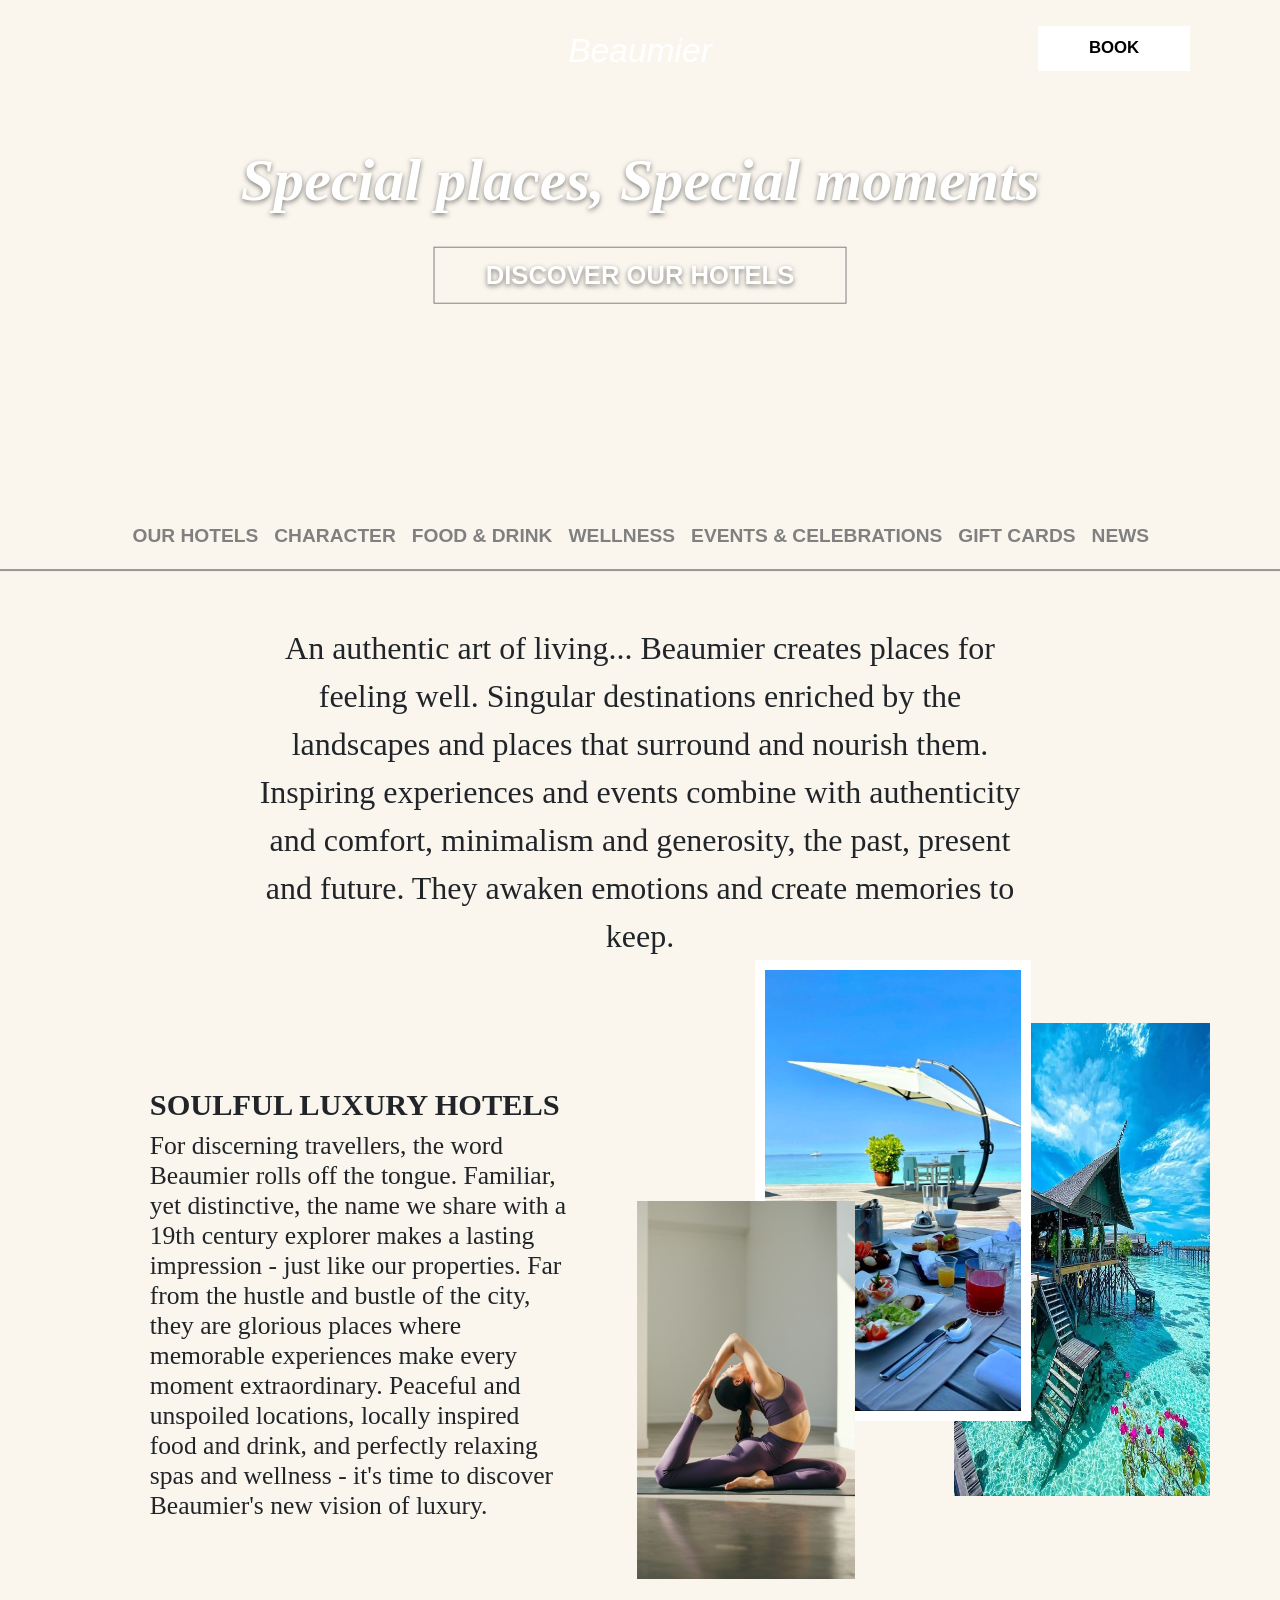
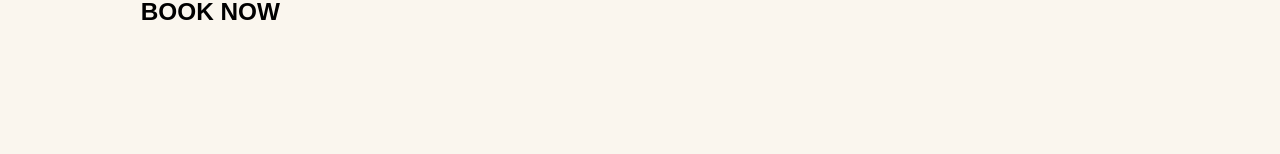
==== index.html @ fbc52207 "Made the side nav to be able to scroll when rotated to landscape mode" ====
<!DOCTYPE html>
<html lang="en">

<head>
    <meta name="viewport" content="width=device-width, initial-scale=1.0">
    <meta charset="utf-8">
    <title>Beaumier UI Clone</title>
    <link rel="stylesheet" href="index.css">
    <link rel="stylesheet" href="sidenav.css">
    <link rel="stylesheet" href="all.min.css">
</head>

<body>
    <header class="gen-header">
        <div class="topnav">
            <a href="index.html" id="sideBar">
                <i class="fa fa-bars menu-icon"></i>
                <div id="closeBtn" class="menu-icon">X</div>
            </a>
            <div id="smallContainer">
                <div id="myLinks">
                    <p class="discover">
                        <a href="index.html">DISCOVER BEAUMIER</a>
                    </p>
                    <a href="javascript:void(0);" class="my-links-class" onclick="destLinks()">
                        <span class="destinations">DESTINATIONS
                            <span class="extra-link"><i class="fas fa-angle-right"></i>
                            </span>
                        </span>
                    </a>
                    <a href="javascript:void(0);" class="for-landscape" onclick="foodLinks()">
                        FOOD & DRINK
                        <span class="extra-link"><i class="fas fa-angle-right"></i>
                        </span>
                    </a>
                    <a href="javascript:void(0);" class="for-landscape" onclick="wellLinks()">
                        WELLLNESS
                        <span class="extra-link"><i class="fas fa-angle-right"></i>
                        </span>
                    </a>
                    <a href="javascript:void(0);" class="for-landscape" onclick="galLinks()">
                        GALLERY
                        <span class="extra-link"><i class="fas fa-angle-right"></i>
                        </span>
                    </a>
                    <a href="news.html" class="for-landscape">NEWSLETTER</a>

                    <div class="legals">
                        <a href="####">CONTACT</a>
                        <a href="####">LEGAL NOTICE</a>
                    </div>

                    <div class="languages">
                        <span class="english">EN</span>&nbsp; &nbsp;FR&nbsp; &nbsp;DE&nbsp; &nbsp;ES
                    </div>

                    <div class="socials">
                        <i class="fab fa-linkedin-in linkedin"></i>&nbsp; <i
                            class="fab fa-instagram instagram"></i>&nbsp;
                        <i class="fab fa-facebook facebook"></i>&nbsp; <i class="fab fa-tiktok tiktok"></i>&nbsp; <i
                            class="fab fa-spotify spotify"></i>
                    </div>
                </div>
                <div id="extraContainer">
                    <div id="exitBtn" onclick="goBack()">
                        <a href="javascript:void(0);"><i class="fas fa-angle-left"></i>&nbsp;&nbsp;BACK</a>
                    </div>

                    <div id="destLink" class="commonLink">
                        <a href="####">
                            <div class="sub">SWITZERLAND - WENGEN</div>
                            <div>GRAND HOTEL</div>
                            <div>BELVEDERE</div>
                        </a>
                        <a href="####">
                            <div class="sub">FRANCE - SAINT-RAPHAEL</div>
                            <div>LES ROCHES ROUGES</div>
                        </a>
                        <a href="####">
                            <div class="sub">SPAIN - IBIZA</div>
                            <div>PETUNIA</div>
                        </a>
                        <a href="####">
                            <div class="sub">FRANCE - BONNIEUX</div>
                            <div>CAPELONGUE</div>
                        </a>
                        <a href="####">
                            <div class="sub">FRANCE - LOURMARIN</div>
                            <div>LE MOULIN</div>
                        </a>
                        <a href="####">
                            <div class="sub">FRANCE - LOURMARIN</div>
                            <div>LE GALINIER</div>
                        </a>
                        <a href="####">
                            <div class="sub">FRANCE - MEGEVE</div>
                            <div>L'ALPAGA</div>
                        </a>
                        <a href="####">
                            <div class="sub">FRANCE - VAL THORENS</div>
                            <div>LE VAL THORENS</div>
                        </a>
                        <a href="####">
                            <div class="sub">FRANCE - VAL THORENS</div>
                            <div>LE FITZ ROY</div>
                        </a>
                        <a href="####">
                            <div class="sub">FRANCE - COURCHEVEL</div>
                            <div>LES 3 VALLEES</div>
                        </a>
                    </div>

                    <div id="foodLink" class="commonLink">
                        <a href="####">
                            <div class="sub">SWITZERLAND - SWISS ALPS</div>
                            <div>BRASSERIE BELVEDERE</div>
                        </a>
                        <a href="####">
                            <div class="sub">MEGEVE - ALPES FRANCAISES</div>
                            <div>LA <TABLE>DE L'ALPAGA</TABLE>
                            </div>
                        </a>
                        <a href="####">
                            <div class="sub">MEGEVE - ALPES FRANCAISES</div>
                            <div>LE BISTROT DE L'ALPAGA</div>
                        </a>
                        <a href="####">
                            <div class="sub">BONNIEUX - PROVENCE</div>
                            <div>LE BERGERIE</div>
                        </a>
                        <a href="####">
                            <div class="sub">FRANCE - PROVENCE</div>
                            <div>LE BASTIDE</div>
                        </a>
                        <a href="####">
                            <div class="sub">LOURMARIN - PROVENCE</div>
                            <div>BACHETO</div>
                        </a>
                        <a href="####">
                            <div class="sub">SAINT-RAPHAEL - FRENCH RIVIERA</div>
                            <div>LA CHICOULA</div>
                        </a>
                        <a href="####">
                            <div class="sub">SAINT-RAPHAEL - FRENCH RIVIERA</div>
                            <div>ESTELO</div>
                        </a>
                        <a href="####">
                            <div class="sub">SPAIN - IBIZA</div>
                            <div>LA MESA D ES VEDRA</div>
                        </a>
                        <a href="####">
                            <div class="sub">SPAIN - IBIZA</div>
                            <div>LOS OLIVOS</div>
                        </a>
                        <a href="####">
                            <div class="sub">SPAIN - IBIZA</div>
                            <div>LA MIRADA</div>
                        </a>
                        <a href="####">
                            <div class="sub">VAL THORENS - FRENCH ALPS</div>
                            <div>LA FONDUE</div>
                        </a>
                        <a href="####">
                            <div class="sub">VAL THORENS - FRENCH ALPS</div>
                            <div>LA BRASSERIE DU VAL</div>
                            <div>THORENS</div>
                        </a>
                        <a href="####">
                            <div class="sub">VAL THORENS - FRENCH ALPS</div>
                            <div>BECA</div>
                        </a>
                    </div>

                    <div id="wellLink" class="commonLink">
                        <a href="####">
                            <div class="sub">SWITZERLAND - WENGEN</div>
                            <div>GRAND HOTEL</div>
                            <div>BELVEDERE</div>
                        </a>
                        <a href="####">
                            <div class="sub">FRANCE - SAINT-RAPHAEL</div>
                            <div>LES ROCHES ROUGES</div>
                        </a>
                        <a href="####">
                            <div class="sub">SPAIN - IBIZA</div>
                            <div>PETUNIA</div>
                        </a>
                        <a href="####">
                            <div class="sub">FRANCE - BONNIEUX</div>
                            <div>CAPELONGUE</div>
                        </a>
                        <a href="####">
                            <div class="sub">FRANCE - LOURMARIN</div>
                            <div>LE MOULIN</div>
                        </a>
                        <a href="####">
                            <div class="sub">FRANCE - LOURMARIN</div>
                            <div>LE GALINIER</div>
                        </a>
                        <a href="####">
                            <div class="sub">FRANCE - MEGEVE</div>
                            <div>L'ALPAGA</div>
                        </a>
                        <a href="####">
                            <div class="sub">FRANCE - VAL THORENS</div>
                            <div>LE VAL THORENS</div>
                        </a>
                        <a href="####">
                            <div class="sub">FRANCE - VAL THORENS</div>
                            <div>LE FITZ ROY</div>
                        </a>
                        <a href="####">
                            <div class="sub">FRANCE - COURCHEVEL</div>
                            <div>LES 3 VALLEES</div>
                        </a>
                    </div>

                    <div id="galLink" class="commonLink">
                        <a href="####">
                            <div>GRAND HOTEL</div>
                            <div>BELVEDERE</div>
                        </a>
                        <a href="####">
                            <div>L'ALPAGA</div>
                        </a>
                        <a href="####">
                            <div>LE VAL THORENS</div>
                        </a>
                        <a href="####">
                            <div>LE FITZ ROY</div>
                        </a>
                        <a href="####">
                            <div>LES ROCHES ROUGES</div>
                        </a>
                        <a href="####">
                            <div>PETUNIA</div>
                        </a>
                        <a href="####">
                            <div>CAPELONGUE</div>
                        </a>
                        <a href="####">
                            <div>LE MOULIN</div>
                        </a>
                        <a href="####">
                            <div>LE GALINIER</div>
                        </a>
                    </div>
                </div>
            </div>

            <div id="wideContainer">
                <div id="mySecondLink">
                    <p class="discover-two">
                        <a href="index.html">DISCOVER BEAUMIER</a>
                    </p>
                    <a href="javascript:void(0);">
                        <span class="destinations">DESTINATIONS
                            <span class="extra-link-2nd"><i class="fas fa-angle-right"></i>
                            </span>
                        </span>
                    </a>
                    <a href="javascript:void(0);" data-img="foodPic" class="image-hover-link" id="foodId"
                        onmouseover="foodNavHoverOver()" onmouseleave="foodNavHoverLeave()">
                        FOOD & DRINK
                        <span class="extra-link-2nd"><i class="fas fa-angle-right"></i>
                        </span>
                    </a>
                    <a href="javascript:void(0);" data-img="wellPic" class="image-hover-link" id="wellId"
                        onmouseover="wellNavHoverOver()" onmouseleave="wellNavHoverLeave()">
                        WELLLNESS
                        <span class="extra-link-3rd"><i class="fas fa-angle-right"></i>
                        </span>
                    </a>
                    <a href="javascript:void(0);" data-img="galPic" class="image-hover-link" id="galId"
                        onmouseover="galNavHoverOver()" onmouseleave="galNavHoverLeave()">
                        GALLERY
                        <span class="extra-link-4th"><i class="fas fa-angle-right"></i>
                        </span>
                    </a>
                    <a href="news.html">NEWSLETTER</a>


                </div>

                <div id="extraContainer2nd">

                    <div id="destLink2nd" class="commonLink2nd">
                        <a href="####" data-img="destPicSub1" class="image-hover-link">
                            <div class="sub">SWITZERLAND - WENGEN</div>
                            <div>GRAND HOTEL</div>
                            <div>BELVEDERE</div>
                        </a>
                        <a href="####" data-img="destPicSub2" class="image-hover-link">
                            <div class="sub">FRANCE - SAINT-RAPHAEL</div>
                            <div>LES ROCHES ROUGES</div>
                        </a>
                        <a href="####" data-img="destPicSub3" class="image-hover-link">
                            <div class="sub">SPAIN - IBIZA</div>
                            <div>PETUNIA</div>
                        </a>
                        <a href="####" data-img="destPicSub4" class="image-hover-link">
                            <div class="sub">FRANCE - BONNIEUX</div>
                            <div>CAPELONGUE</div>
                        </a>
                        <a href="####" data-img="destPicSub5" class="image-hover-link">
                            <div class="sub">FRANCE - LOURMARIN</div>
                            <div>LE MOULIN</div>
                        </a>
                        <a href="####" data-img="destPicSub6" class="image-hover-link">
                            <div class="sub">FRANCE - LOURMARIN</div>
                            <div>LE GALINIER</div>
                        </a>
                        <a href="####" data-img="destPicSub7" class="image-hover-link">
                            <div class="sub">FRANCE - MEGEVE</div>
                            <div>L'ALPAGA</div>
                        </a>
                        <a href="####" data-img="destPicSub8" class="image-hover-link">
                            <div class="sub">FRANCE - VAL THORENS</div>
                            <div>LE VAL THORENS</div>
                        </a>
                        <a href="####" data-img="destPicSub9" class="image-hover-link">
                            <div class="sub">FRANCE - VAL THORENS</div>
                            <div>LE FITZ ROY</div>
                        </a>
                        <a href="####" data-img="destPicSub10" class="image-hover-link">
                            <div class="sub">FRANCE - COURCHEVEL</div>
                            <div>LES 3 VALLEES</div>
                        </a>
                    </div>

                    <div id="foodLink2nd" class="commonLink2nd" onmouseover="foodNavHoverOver()"
                        onmouseleave="foodNavHoverLeave()">
                        <a href="####" data-img="foodPicSub1" class="image-hover-link">
                            <div class="sub">SWITZERLAND - SWISS ALPS</div>
                            <div>BRASSERIE BELVEDERE</div>
                        </a>
                        <a href="####" data-img="foodPicSub2" class="image-hover-link">
                            <div class="sub">MEGEVE - ALPES FRANCAISES</div>
                            <div>LA <TABLE>DE L'ALPAGA</TABLE>
                            </div>
                        </a>
                        <a href="####" data-img="foodPicSub3" class="image-hover-link">
                            <div class="sub">MEGEVE - ALPES FRANCAISES</div>
                            <div>LE BISTROT DE L'ALPAGA</div>
                        </a>
                        <a href="####" data-img="foodPicSub4" class="image-hover-link">
                            <div class="sub">BONNIEUX - PROVENCE</div>
                            <div>LE BERGERIE</div>
                        </a>
                        <a href="####" data-img="foodPicSub5" class="image-hover-link">
                            <div class="sub">FRANCE - PROVENCE</div>
                            <div>LE BASTIDE</div>
                        </a>
                        <a href="####" data-img="foodPicSub6" class="image-hover-link">
                            <div class="sub">LOURMARIN - PROVENCE</div>
                            <div>BACHETO</div>
                        </a>
                        <a href="####" data-img="foodPicSub7" class="image-hover-link">
                            <div class="sub">SAINT-RAPHAEL - FRENCH RIVIERA</div>
                            <div>LA CHICOULA</div>
                        </a>
                        <a href="####" data-img="foodPicSub8" class="image-hover-link">
                            <div class="sub">SAINT-RAPHAEL - FRENCH RIVIERA</div>
                            <div>ESTELO</div>
                        </a>
                        <a href="####" data-img="foodPicSub9" class="image-hover-link">
                            <div class="sub">SPAIN - IBIZA</div>
                            <div>LA MESA D ES VEDRA</div>
                        </a>
                        <a href="####" data-img="foodPicSub10" class="image-hover-link">
                            <div class="sub">SPAIN - IBIZA</div>
                            <div>LOS OLIVOS</div>
                        </a>
                        <a href="####" data-img="foodPicSub11" class="image-hover-link">
                            <div class="sub">SPAIN - IBIZA</div>
                            <div>LA MIRADA</div>
                        </a>
                        <a href="####" data-img="foodPicSub12" class="image-hover-link">
                            <div class="sub">VAL THORENS - FRENCH ALPS</div>
                            <div>LA FONDUE</div>
                        </a>
                        <a href="####" data-img="foodPicSub13" class="image-hover-link">
                            <div class="sub">VAL THORENS - FRENCH ALPS</div>
                            <div>LA BRASSERIE DU VAL</div>
                            <div>THORENS</div>
                        </a>
                        <a href="####" data-img="foodPicSub14" class="image-hover-link">
                            <div class="sub">VAL THORENS - FRENCH ALPS</div>
                            <div>BECA</div>
                        </a>
                    </div>

                    <div id="wellLink2nd" class="commonLink2nd" onmouseover="wellNavHoverOver()"
                        onmouseleave="wellNavHoverLeave()">
                        <a href="####" data-img="wellPicSub1" class="image-hover-link">
                            <div class="sub">SWITZERLAND - WENGEN</div>
                            <div>GRAND HOTEL</div>
                            <div>BELVEDERE</div>
                        </a>
                        <a href="####" data-img="wellPicSub2" class="image-hover-link">
                            <div class="sub">FRANCE - SAINT-RAPHAEL</div>
                            <div>LES ROCHES ROUGES</div>
                        </a>
                        <a href="####" data-img="wellPicSub3" class="image-hover-link">
                            <div class="sub">SPAIN - IBIZA</div>
                            <div>PETUNIA</div>
                        </a>
                        <a href="####" data-img="wellPicSub4" class="image-hover-link">
                            <div class="sub">FRANCE - BONNIEUX</div>
                            <div>CAPELONGUE</div>
                        </a>
                        <a href="####" data-img="wellPicSub5" class="image-hover-link">
                            <div class="sub">FRANCE - LOURMARIN</div>
                            <div>LE MOULIN</div>
                        </a>
                        <a href="####" data-img="wellPicSub6" class="image-hover-link">
                            <div class="sub">FRANCE - LOURMARIN</div>
                            <div>LE GALINIER</div>
                        </a>
                        <a href="####" data-img="wellPicSub7" class="image-hover-link">
                            <div class="sub">FRANCE - MEGEVE</div>
                            <div>L'ALPAGA</div>
                        </a>
                        <a href="####" data-img="wellPicSub8" class="image-hover-link">
                            <div class="sub">FRANCE - VAL THORENS</div>
                            <div>LE VAL THORENS</div>
                        </a>
                        <a href="####" data-img="wellPicSub9" class="image-hover-link">
                            <div class="sub">FRANCE - VAL THORENS</div>
                            <div>LE FITZ ROY</div>
                        </a>
                        <a href="####" data-img="wellPicSub10" class="image-hover-link">
                            <div class="sub">FRANCE - COURCHEVEL</div>
                            <div>LES 3 VALLEES</div>
                        </a>
                    </div>

                    <div id="galLink2nd" class="commonLink2nd" onmouseover="galNavHoverOver()"
                        onmouseleave="galNavHoverLeave()">
                        <a href="####" data-img="galPicSub1" class="image-hover-link">
                            <div>GRAND HOTEL</div>
                            <div>BELVEDERE</div>
                        </a>
                        <a href="####" data-img="galPicSub2" class="image-hover-link">
                            <div>L'ALPAGA</div>
                        </a>
                        <a href="####" data-img="galPicSub3" class="image-hover-link">
                            <div>LE VAL THORENS</div>
                        </a>
                        <a href="####" data-img="galPicSub4" class="image-hover-link">
                            <div>LE FITZ ROY</div>
                        </a>
                        <a href="####" data-img="galPicSub5" class="image-hover-link">
                            <div>LES ROCHES ROUGES</div>
                        </a>
                        <a href="####" data-img="galPicSub6" class="image-hover-link">
                            <div>PETUNIA</div>
                        </a>
                        <a href="####" data-img="galPicSub7" class="image-hover-link">
                            <div>CAPELONGUE</div>
                        </a>
                        <a href="####" data-img="galPicSub8" class="image-hover-link">
                            <div>LE MOULIN</div>
                        </a>
                        <a href="####" data-img="galPicSub9" class="image-hover-link">
                            <div>LE GALINIER</div>
                        </a>
                    </div>
                </div>

                <div class="sidenav-images">
                    <img src="Images 2/house-on water.jpg" id="leadPic">
                    <img src="Images 2/food-1L.jpg" id="foodPic" class="hover-image">
                    <img src="Images 2/Yoga-1L.jpeg" id="wellPic" class="hover-image">
                    <img src="Images 2/Grand-hotel-2L.jpg" id="galPic" class="hover-image">
                    <img src="images/hotel-1.jpeg" id="destPicSub1" class="hover-image">
                    <img src="images/city-bridge.jpeg" id="destPicSub2" class="hover-image">
                    <img src="Images 2/Grand-hotel-2L.jpg" id="destPicSub3" class="hover-image">
                    <img src="Images 2/french-alps-2L.jpg" id="destPicSub4" class="hover-image">
                    <img src="Images 2/Place & peace.jpeg" id="destPicSub5" class="hover-image">
                    <img src="Images 2/plane-1L.jpg" id="destPicSub6" class="hover-image">
                    <img src="Images 2/travel.jpg" id="destPicSub7" class="hover-image">
                    <img src="images/city-clock.jpeg" id="destPicSub8" class="hover-image">
                    <img src="Images 2/Suhang Restaurant -.jpeg" id="destPicSub9" class="hover-image">
                    <img src="Images 2/nature-2L.jpeg" id="destPicSub10" class="hover-image">
                    <img src="images/beach-food-3.jpeg" id="foodPicSub1" class="hover-image">
                    <img src="Images 2/food-1L.jpg" id="foodPicSub2" class="hover-image">
                    <img src="Images 2/food-2L.jpeg" id="foodPicSub3" class="hover-image">
                    <img src="Images 2/food-3L.jpg" id="foodPicSub4" class="hover-image">
                    <img src="Images 2/food-4L.jpeg" id="foodPicSub5" class="hover-image">
                    <img src="images/beach-food-1.1.jpeg" id="foodPicSub6" class="hover-image">
                    <img src="images/beach-food-2.jpeg" id="foodPicSub7" class="hover-image">
                    <img src="images/food-2.jpg" id="foodPicSub8" class="hover-image">
                    <img src="images/food-1.jpeg" id="foodPicSub9" class="hover-image">
                    <img src="images/food-3.jpeg" id="foodPicSub10" class="hover-image">
                    <img src="images/food-4.jpeg" id="foodPicSub11" class="hover-image">
                    <img src="images/food-5.jpeg" id="foodPicSub12" class="hover-image">
                    <img src="Images 2/restaurant.jpg" id="foodPicSub13" class="hover-image">
                    <img src="Images 2/restaurant-3L.jpg" id="foodPicSub14" class="hover-image">
                    <img src="Images 2/gym-2l.jpg" id="wellPicSub1" class="hover-image">
                    <img src="images/massage-1.jpeg" id="wellPicSub2" class="hover-image">
                    <img src="Images 2/yoga-5L.jpg" id="wellPicSub3" class="hover-image">
                    <img src="images/yoga-2.jpeg" id="wellPicSub4" class="hover-image">
                    <img src="images/massage-2.jpeg" id="wellPicSub5" class="hover-image">
                    <img src="Images 2/yoga-3L.jpg" id="wellPicSub6" class="hover-image">
                    <img src="Images 2/gym-1L.jpg" id="wellPicSub7" class="hover-image">
                    <img src="Images 2/yoga-4L.jpg" id="wellPicSub8" class="hover-image">
                    <img src="Images 2/massage-4L.jpeg" id="wellPicSub9" class="hover-image">
                    <img src="Images 2/Yoga-1L.jpeg" id="wellPicSub10" class="hover-image">
                    <img src="images/hotel-1.jpeg" id="galPicSub1" class="hover-image">
                    <img src="Images 2/lake-1L.jpg" id="galPicSub2" class="hover-image">
                    <img src="Images 2/icy-mountain.jpg" id="galPicSub3" class="hover-image">
                    <img src="images/interior-2.jpeg" id="galPicSub4" class="hover-image">
                    <img src="Images 2/beach-swimming.jpg" id="galPicSub5" class="hover-image">
                    <img src="Images 2/house-on water.jpg" id="galPicSub6" class="hover-image">
                    <img src="images/interior-1.jpeg" id="galPicSub7" class="hover-image">
                    <img src="Images 2/farm.jpg" id="galPicSub8" class="hover-image">
                    <img src="Images 2/Gallery.jpeg" id="galPicSub9" class="hover-image">

                    <div class="legals">
                        <a href="####">CONTACT</a>
                    </div>

                    <div class="legals">
                        <a href="####">LEGAL NOTICE</a>
                    </div>

                    <div class="languages">
                        <span class="english">EN</span>&nbsp; &nbsp;FR&nbsp; &nbsp;DE&nbsp; &nbsp;ES
                    </div>

                    <div class="socials">
                        <i class="fab fa-linkedin-in linkedin"></i>&nbsp; <i
                            class="fab fa-instagram instagram"></i>&nbsp;
                        <i class="fab fa-facebook facebook"></i>&nbsp; <i class="fab fa-tiktok tiktok"></i>&nbsp; <i
                            class="fab fa-spotify spotify"></i>
                    </div>
                </div>

            </div>

        </div>
        <div id="header" class="header">
            <a href="index.html" id="headerText">Beaumier</a>
        </div>
        <div id="bookIcon">
            BOOK
        </div>
    </header>


    <div id="mainContent">
        <div class="header-slideshow">
            <video class="slide" autoplay muted loop>
                <source src="videos/lightning-1.mp4" type="video/mp4">
            </video>
            <video class="slide" autoplay muted loop>
                <source src="videos/city-view-2.mp4" type="video/mp4">
            </video>
            <video class="slide" autoplay muted loop>
                <source src="videos/cuisine-1.mp4" type="video/mp4">
            </video>
            <video class="slide" autoplay muted loop>
                <source src="videos/swiss-alps-2.mp4" type="video/mp4">
            </video>
            <video class="slide" autoplay muted loop>
                <source src="videos/nature-1.mp4" type="video/mp4">
            </video>
            <video class="slide" autoplay muted loop>
                <source src="videos/interior-1.mp4" type="video/mp4">
            </video>
            <video class="slide" autoplay muted loop>
                <source src="videos/nightlife.mp4" type="video/mp4">
            </video>
            <video class="slide" autoplay muted loop>
                <source src="videos/exterior-2.mp4" type="video/mp4">
            </video>
            <video class="slide" autoplay muted loop>
                <source src="videos/pool-1.mp4" type="video/mp4">
            </video>
            <video class="slide" autoplay muted loop>
                <source src="videos/restaurant-2.mp4" type="video/mp4">
            </video>
            <video class="slide" autoplay muted loop>
                <source src="videos/pool-3.mp4" type="video/mp4">
            </video>

            <div class="text2">
                Special places, Special moments
            </div>
            <div class="text3">
                <div class="text3-1">
                    <a href="hotels.html">DISCOVER OUR HOTELS</a>
                </div>
            </div>
        </div>
        <div class="nav-frame">
            <ul>
                <li><a href="hotels.html">OUR HOTELS</a></li>
                <li><a href="character.html">CHARACTER</a></li>
                <li><a href="food.html">FOOD & DRINK</a></li>
                <li><a href="wellness.html">WELLNESS</a></li>
                <li><a href="events.html">EVENTS & CELEBRATIONS</a></li>
                <li><a href="gift.html">GIFT CARDS</a></li>
                <li class="news"><a href="news.html">NEWS</a></li>
            </ul>
        </div>

        <div class="content">
            <p>
                An authentic art of living...
                Beaumier creates places for feeling well.
                Singular destinations enriched by the landscapes and places
                that surround and nourish them. Inspiring experiences and events
                combine with authenticity and comfort, minimalism and generosity,
                the past, present and future.
                They awaken emotions and create memories to keep.
            </p>
        </div>

        <div class="content-2">
            <h1 class="h1">SOULFUL LUXURY HOTELS</h1>
            <p class="p1">
                For discerning travellers, the word Beaumier rolls off the tongue. Familiar, yet distinctive,
                the
                name we share with a 19th century explorer makes a lasting impression - just like our properties. Far
                from
                the hustle and bustle of the city, they are glorious places where memorable experiences make every
                moment
                extraordinary. Peaceful and unspoiled locations, locally inspired food and drink, and perfectly relaxing
                spas and wellness - it's time to discover Beaumier's new vision of luxury.
            </p>
        </div>
        <div class="book-link">
            <h3>BOOK NOW</h2>
        </div>
        <div class="first-display">
            <img src="images/beach-food-1.jpeg" class="img-1">
            <img src="images/lake-house.jpeg" class="img-2">
            <img src="images/yoga-1.jpeg" class="img-3">
        </div>
    </div>


    <script src="header.js"></script>
    <script src="sidenav.js"></script>
    <script src="all.min.js"></script>
</body>

</html>
---- index.css ----
body {
    margin: 0;
    background-color: #faf6ee;
}

#bookIcon {
    position: fixed;
    top: 0;
    right: 5%;
    font-size: 1.2rem;
    font-weight: bold;
    font-family: sans-serif;
    text-align: center;
    margin-top: 2%;
    padding: 1% 4%;
    width: fit-content;
    cursor: pointer;
    background-color: #ffffff;
    color: black;
    transition: 0.3s;
    z-index: 1000;
}

#bookIcon:hover {
    color: #ffffff;
    background-color: black;
}

#bookIcon.book-tab {
    background-color: black;
    color: #ffffff;
}

#bookIcon.book-tab:hover {
    background-color: #ffffff;
    color: black;
    font-weight: bolder;
}

.header {
    position: fixed;
    top: 0;
    left: 0;
    text-align: center;
    height: fit-content;
    margin-top: 2.5%;
    width: 100%;
    background: transparent;
    z-index: 1000;
}

.header a {
    color: #ffffff;

}

#header a {
    text-decoration: none;
    font-size: 1.3rem;
    font-weight: normal;
    font-style: italic;
    font-family: Verdana, Geneva, Tahoma, sans-serif;
}

.scrolled-header {
    background-color: #faf6ee;
    margin-top: 0;
    padding-top: 2%;
    padding-bottom: 2%;
}

.scrolled-header a {
    color: black;
}

.scrolled-nav {
    background-color: #faf6ee;
    margin-top: 0;
    padding-top: 2%;
    padding-bottom: 2%;
}

.header-slideshow {
    position: relative;
    width: 100%;
    height: 500px;
}

.slide {
    position: absolute;
    width: 100%;
    height: 100%;
    object-fit: cover;
    opacity: 0;
    animation: slideShow 77s infinite linear;
}

.slide:nth-child(1) {
    animation-delay: 0s;
}

.slide:nth-child(2) {
    animation-delay: 7s;
}

.slide:nth-child(3) {
    animation-delay: 14s;
}

.slide:nth-child(4) {
    animation-delay: 21s;
}

.slide:nth-child(5) {
    animation-delay: 28s;
}

.slide:nth-child(6) {
    animation-delay: 35s;
}

.slide:nth-child(7) {
    animation-delay: 42s;
}

.slide:nth-child(8) {
    animation-delay: 49s;
}

.slide:nth-child(9) {
    animation-delay: 56s;
}

.slide:nth-child(10) {
    animation-delay: 63s;
}

.slide:nth-child(11) {
    animation-delay: 70s;
}

@keyframes slideShow {
    0% {
        opacity: 0;
    }

    1% {
        opacity: 1;
    }

    9% {
        opacity: 1;
    }

    10% {
        opacity: 0;
    }

    100% {
        opacity: 0;
    }
}

.text1 {
    position: absolute;
    top: 8%;
    left: 50%;
    transform: translate(-50%, -50%);
    font-size: 4.6vw;
    font-weight: normal;
    font-style: italic;
    font-family: Verdana, Geneva, Tahoma, sans-serif;
}

.text2 {
    position: absolute;
    top: 36%;
    left: 50%;
    transform: translate(-50%, -50%);
    color: #ffffff;
    text-shadow: 0 2PX 5px rgba(0, 0, 0, 0.5);
    width: 80%;
    text-align: center;
    font-size: 4.7vw;
    font-weight: bold;
    font-style: italic;
}

.text3 a {
    position: absolute;
    top: 55%;
    left: 50%;
    transform: translate(-50%, -50%);
    color: #ffffff;
    text-shadow: 0 2PX 5px rgba(0, 0, 0, 0.5);
    font-size: 2.4vw;
    font-family: sans-serif;
    font-weight: bold;
    font-style: normal;
    text-decoration: none;
    text-align: center;
    border-style: solid;
    border-color: grey;
    border-width: 0.5px;
    padding: 1% 4%;
}

.nav-frame {
    position: sticky;
    top: 4%;
    border-bottom-style: groove;
    height: 40px;
    z-index: 900;

}

.nav-frame ul {
    margin-top: 1.5%;
    margin-bottom: 1%;
    margin-left: 0;
    margin-right: 3%;
    text-align: center;

}

.nav-frame li {
    display: inline-block;
    font-size: 1.5vw;
    margin: 0.5%;
}

.nav-frame li a {
    font-family: sans-serif;
    text-decoration: none;
    color: grey;
    font-weight: bolder;
}

.nav-frame li a:hover {
    color: #212529;
    font-weight: bolder;
}

.content {
    position: relative;
    left: 50%;
    transform: translate(-50%);
    color: #212529;
    line-height: 150%;
    font-size: 1.3rem;
    text-align: center;
    width: 85%;
}

.content-2 {
    color: #212529;
    position: relative;
    left: 15%;
    transform: translate(-8%);
    width: 85%;
    max-width: 80vw;
    padding: 5% 0 0;
}

.h1 {
    font-size: 1.3rem;
    font-weight: bolder;
    padding: 0 0 2%;
    margin: 0;
}

.p1 {
    font-size: 1.2rem;
    margin: 0;
}

.book-link {
    position: relative;
    margin-left: 7%;
    font-family: sans-serif;
    font-size: 0.98rem;
    margin-top: 6%;
}

.first-display {
    position: relative;
    left: 15%;
    transform: translate(-13.5%);
    max-width: 60vw;
    margin-top: 5%;
    height: 20rem;
    margin-bottom: 0;
}

img {
    position: relative;
}

.img-1 {
    position: absolute;
    left: 15%;
    width: 30vw;
    max-width: 25vw;
    height: 60%;
    border: 10px solid white;
    z-index: 3;
}

.img-2 {
    position: absolute;
    top: 10%;
    width: 38vw;
    max-width: 29vw;
    height: 63%;
    right: 0;
    z-index: 2;
}

.img-3 {
    position: absolute;
    bottom: 20%;
    left: 0;
    width: 22vw;
    height: 60%;
    max-width: 25vw;
    z-index: 4;
}

@media (768px <=width <=1170px) {

    #header a {
        font-size: 190%;
    }

    #bookIcon {
        position: fixed;
        top: 0;
        right: 7%;
        width: fit-content;
        padding: 1% 4%;
        font-size: 105%;
    }

    .text3 a {
        font-size: 2.4vw;
    }

    .nav-frame {
        position: sticky;
        top: 5%;
        padding-top: 0.2%;
        border-bottom-style: groove;
    }

    .scrolled-header {
        padding-top: 2.5%;
        padding-bottom: 2%;
    }

    .scrolled-nav {
        padding-top: 1%;
        padding-bottom: 1.5%;
    }

    .content {
        font-size: 2rem;
        text-align: center;
        width: 85%;
    }

    .h1 {
        font-size: 2.3rem;
    }

    .content-2 {
        position: relative;
        left: 15%;
        transform: translate(-8%);
        width: 85%;
        max-width: 80vw;
        padding: 5% 0 0;
    }
    .p1 {
        font-size: 1.7rem;
    }

    .book-link {
        position: relative;
        margin-left: 13%;
        font-size: 1.45rem;
        transform: translate(-6.5%);
    }

    .first-display {
        position: relative;
        left: 15%;
        transform: translate(-13.5%);
        max-width: 60vw;
        margin-top: 5%;
        height: 30rem;
        margin-bottom: 0;
    }

    .img-1 {
        width: 30vw;
        height: 60%;
    }

    .img-2 {
        width: 38vw;
        height: 63%;
    }

    .img-3 {
        bottom:20% ;
        width: 21vw;
        height: 60%;
    }

}

@media (min-width:1170px) {

    #header a {
        font-size: 210%;
    }

    #bookIcon {
        position: fixed;
        top: 0;
        right: 7%;
        width: fit-content;
        padding: 1% 4%;
        font-size: 105%;
    }

    .text3 a {
        font-size: 2vw;
    }

    .scrolled-header {
        padding-top: 2.5%;
        padding-bottom: 2%;
    }

    .scrolled-nav {
        padding-top: 1%;
        padding-bottom: 1.5%;
    }

    .nav-frame {
        position: sticky;
        top: 9%;
        margin-bottom: 4%;
        padding-bottom: 0.8%;
    }

    .content {
        text-align: center;
        width: 60vw;
        font-size: 2rem;
    }

    .h1 {
        font-size: 1.9rem;
    }

    .content-2 {
        position: relative;
        left: 15%;
        transform: translate(-10%);
        width: 33vw;
        font-size: 105%;
        margin-top: 5%;
        padding: 5% 0 0;
    }
    .p1 {
        font-size: 1.6rem;
    }

    .book-link {
        position: relative;
        left: auto;
        margin-left: 11%;
        margin-bottom: 10%;
        font-size: 1.3rem;
    }

    .first-display {
        position: absolute;
        left: auto;
        transform: none;
        right: 6%;
        top: 56em;
        max-width: 42vw;
        height: 70vh;
    }


    .img-1 {
        position: relative;
        left: 10%;
        width: 20vw;
        height: 70%;
        max-width: 25vw;
        border: 10px solid white;
        z-index: 3;
    }

    .img-2 {
        position: absolute;
        top: 10%;
        width: 20vw;
        height: 75%;
        max-width: 29vw;
        left: 50%;
        z-index: 2;
    }

    .img-3 {
        position: relative;
        top: 25%;
        left: -70%;
        width: 17vw;
        height: 60%;
        max-width: 25vw;
        z-index: 4;
    }

}



/* * {
    outline: 1px solid red;
} */
---- sidenav.css ----
/* * {
    outline: 1px solid red;
} */

.topnav {
    position: fixed;
    top: 0;
    left: 3.5%;
    margin-top: 3.5%;
    height: 100vh;
    z-index: 1500;
}

.topnav #myLinks {
    position: absolute;
    display: block;
    margin-left: 80%;
    width: 1300%;
}

#smallContainer {
    position: relative;
    top: -9%;
    display: none;
}

.extra-link {
    position: absolute;
    right: 0;
}

.topnav a {
    background-color: #faf6ee;
    color: grey;
    text-decoration: none;
    font-size: 150%;
    font-family: sans-serif;
    height: 10%;
    display: block;
    padding: 3% 0 0;
    font-weight: bolder;
}

.discover a {
    font-size: 127%;
    font-family: 'Times New Roman', Times, serif;
    font-weight: lighter;
}

.destinations {
    color: #212529;
}

.topnav a#sideBar {
    display: block;
    position: relative;
    left: 0;
    top: 0;
    padding: 0;
    margin-left: 100%;
    margin-bottom: 4.5vh;
    color: #faf6ee;
    background-color: transparent;
    font-size: 1.2rem;
}

#closeBtn {
    position: absolute;
    left: 0;
    top: 0;
    display: none;
    color: #212529;
    font-weight: lighter;
}

.topnav a:hover {
    color: #212529;
}

.topnav a.icon:hover {
    color: #faf6ee;
}

.legals {
    margin-top: 20%;
}

.legals a {
    color: black;
    font-size: 1.2rem;
}

.legals a:hover {
    color: #000000;
}

.languages {
    margin-top: 18%;
    font-size: 1.2rem;
}

.languages .english {
    color: black;
    font-family: sans-serif;
    font-weight: bolder;
}

.socials {
    margin-top: 18%;
    font-size: 1.5rem;
}

.spotify {
    background-color: #faf6ee;
    border-radius: 50%;
}

.tiktok {
    background-color: black;
    color: #faf6ee;
    border-radius: 40%;
}

.facebook {
    background-color: #faf6ee;
    color: black;
    border-radius: 50%;
}

.instagram {
    background-color: black;
    color: #faf6ee;
    border-radius: 50%;
}

.linkedin {
    background-color: black;
    color: #faf6ee;
    border-radius: 20%;
}

#extraContainer {
    position: inherit;
    top: 12%;
    margin-bottom: 30%;
    display: none;
    width: 96.5vw;
    height: 90vh;
    overflow-y: auto;
}

#destLink {
    display: none;
    margin-bottom: 21%;
}

.commonLink a {
    height: fit-content;
    font-size: 125%;
    color: #000000;
    padding: 3% 0 0;
    margin-bottom: 0.5%;
}

.commonLink a:hover {
    color: black;
}

.sub {
    font-size: 75%;
    padding-bottom: 0.2%;
    font-weight: lighter;
    font-family: 'Times New Roman', Times, serif;
}

#foodLink {
    display: none;
    margin-bottom: 21%;
}

#wellLink {
    display: none;
    margin-bottom: 21%;
}

#galLink {
    display: none;
    margin-bottom: 21%;
}

#exitBtn {
    margin-bottom: 0.5%;
    padding-bottom: 2%;
    font-weight: lighter;
    display: none;
}

#exitBtn a {
    color: #212529;
    font-weight: bold;
    font-size: 120%;
    padding: 0;
}

#wideContainer {
    display: none;
    position: inherit;
    width: 96.5vw;
    height: 80vh;
    overflow-y: auto;
}

#mySecondLink {
    display: block;
    left: 0;
    margin-left: 5%;
    width: max-content;
}

.topnav #mySecondLink a {
    font-size: 150%;
}

.topnav #mySecondLink a:hover {
    color: #000000;
}

#mySecondLink .discover-two a {
    font-size: 130%;
    font-family: 'Times New Roman', Times, serif;
    color: #000000;
    font-weight: lighter;
}

#mySecondLink .destinations {
    color: #000000;
}

#wideContainer #extraContainer2nd {
    position: absolute;
    top: 12%;
    left: 0%;
    margin-left: 21.8%;
    display: block;
    width: max-content;
    height: max-content;
}

.extra-link-2nd {
    margin-left: 8%;
}

.extra-link-3rd {
    margin-left: 20.5%;
}

.extra-link-4th {
    margin-left: 36.5%;
}

#destLink2nd {
    display: block;
    margin-bottom: 21%;
}

.commonLink2nd a {
    height: fit-content;
    width: max-content;
    font-size: 130%;
    color: #000000;
    padding: 6% 0 0%;
    padding-left: 15.2%;
}

.commonLink2nd a:hover {
    color: black;
}

#foodLink2nd {
    display: none;
    margin-bottom: 21%;
}

#wellLink2nd {
    display: none;
    margin-bottom: 21%;
}

#galLink2nd {
    display: none;
    margin-bottom: 21%;
}

#wideContainer .sidenav-images {
    position: sticky;
    top: 3%;
    margin-top: -16.8%;
    margin-left: 47.5%;
    width: 50%;
}

.sidenav-images img {
    width: 100%;
    height: 58vh;
}

.sidenav-images .legals {
    display: inline-block;
    margin-top: 4%;
    margin-right: 3%;
    font-size: 105%;
    font-weight: lighter;
}

.sidenav-images .languages {
    position: absolute;
    display: inline-block;
    margin-top: 4%;
    right: 1%;
    font-size: 105%
}

.sidenav-images .socials {
    display: inline-block;
    margin-top: 0;
    font-size: 110%;
}

.contact1 {
    margin-right: 5%;
}

#foodPic {
    display: none;
}

#wellPic {
    display: none;
}

#galPic {
    display: none;
}

#desPicSub1 {
    display: none;
}


.hover-image {
    position: sticky;
    top: 3%;
    margin-top: -16.8%;
    display: none;
}

@media (max-height:500px) {
    .topnav #myLinks {
        position: absolute;
        display: block;
        margin-left: 80%;
        width: 94vw;
        height: 70vh;
        max-height: 100vh;
        padding-bottom: 300px;
        overflow-y: auto;
    }

    .extra-link {
        position: absolute;
        left: 32%;
    }

    #myLinks .for-landscape {
        padding-top: 0.5em;
    }

    #myLinks .discover a {
        padding-top: 1em;
        padding-bottom: 0;
    }

    .legals {
        margin-top: 3em;
    }

    .legals a {
        padding-top: 0;
    }

    .languages {
        margin-top: 1.5em;
    }

    .socials {
        margin-top: 1.5em;
    }
}
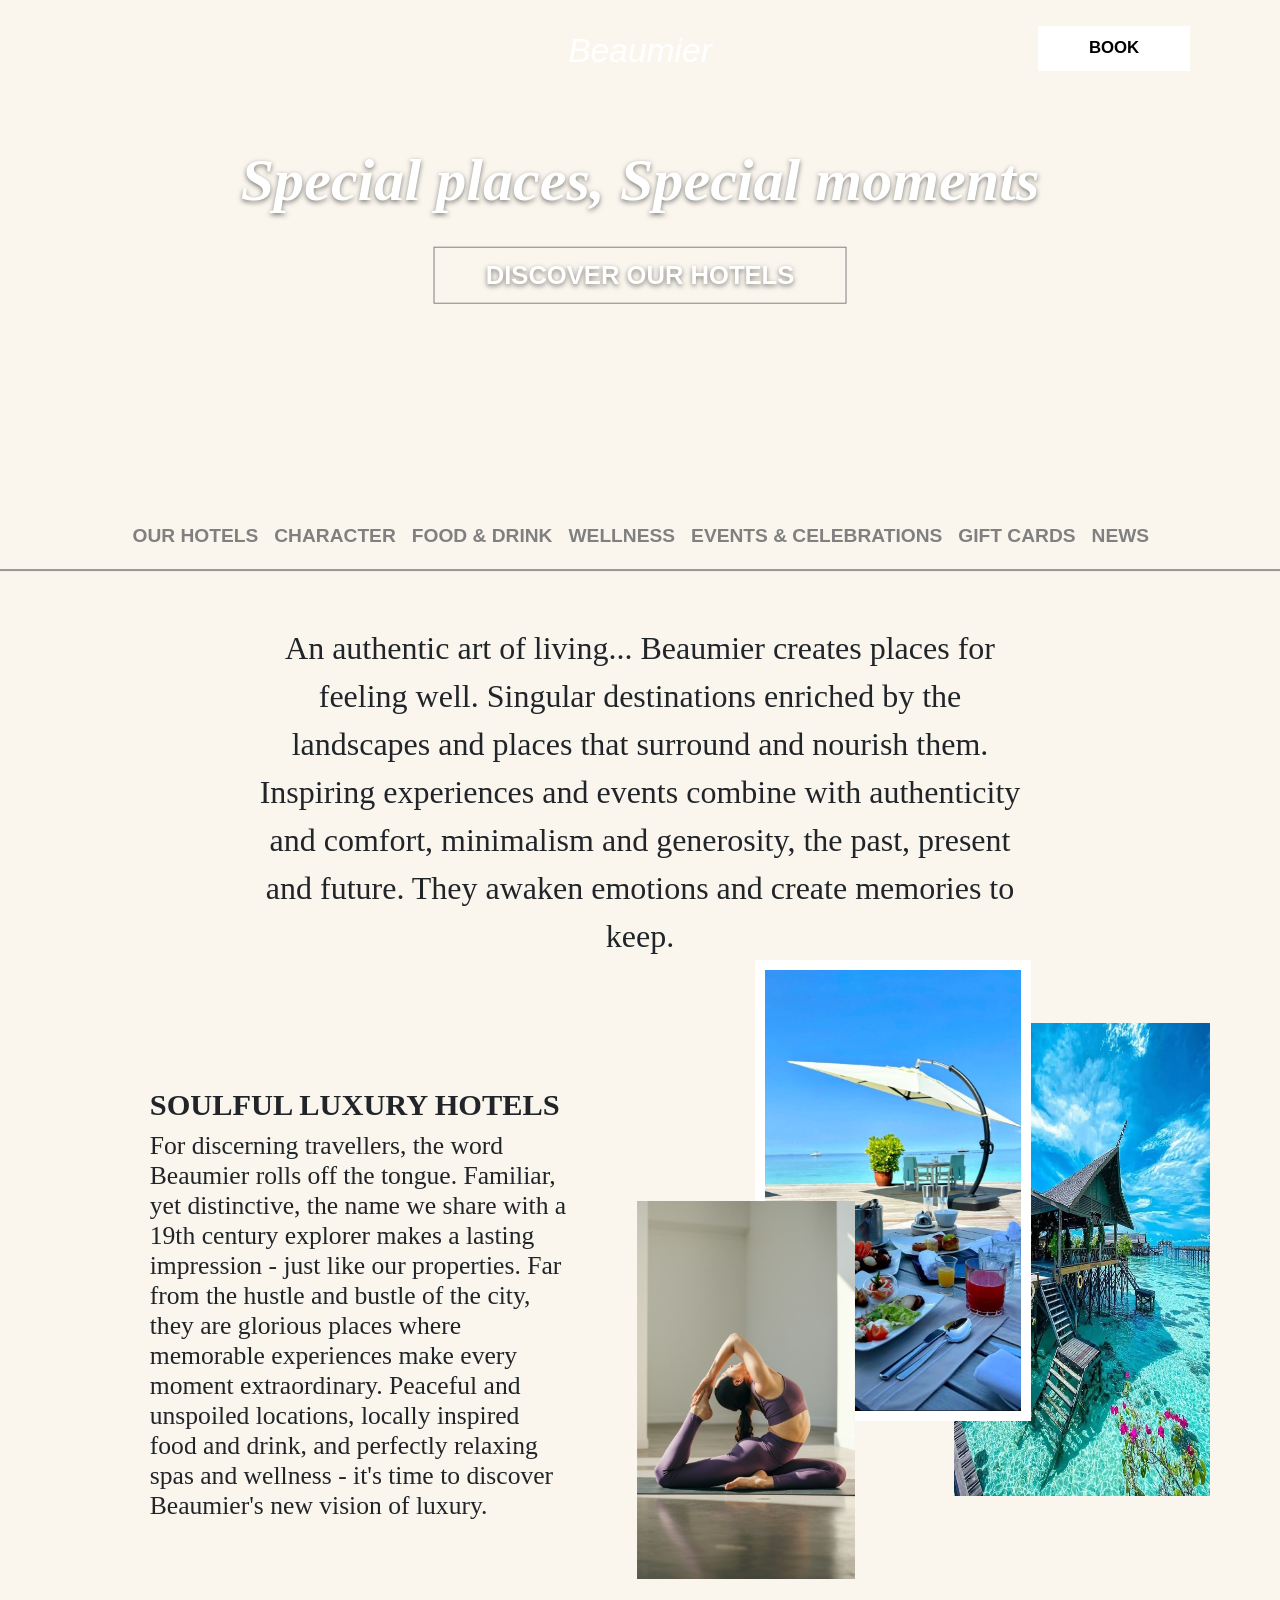
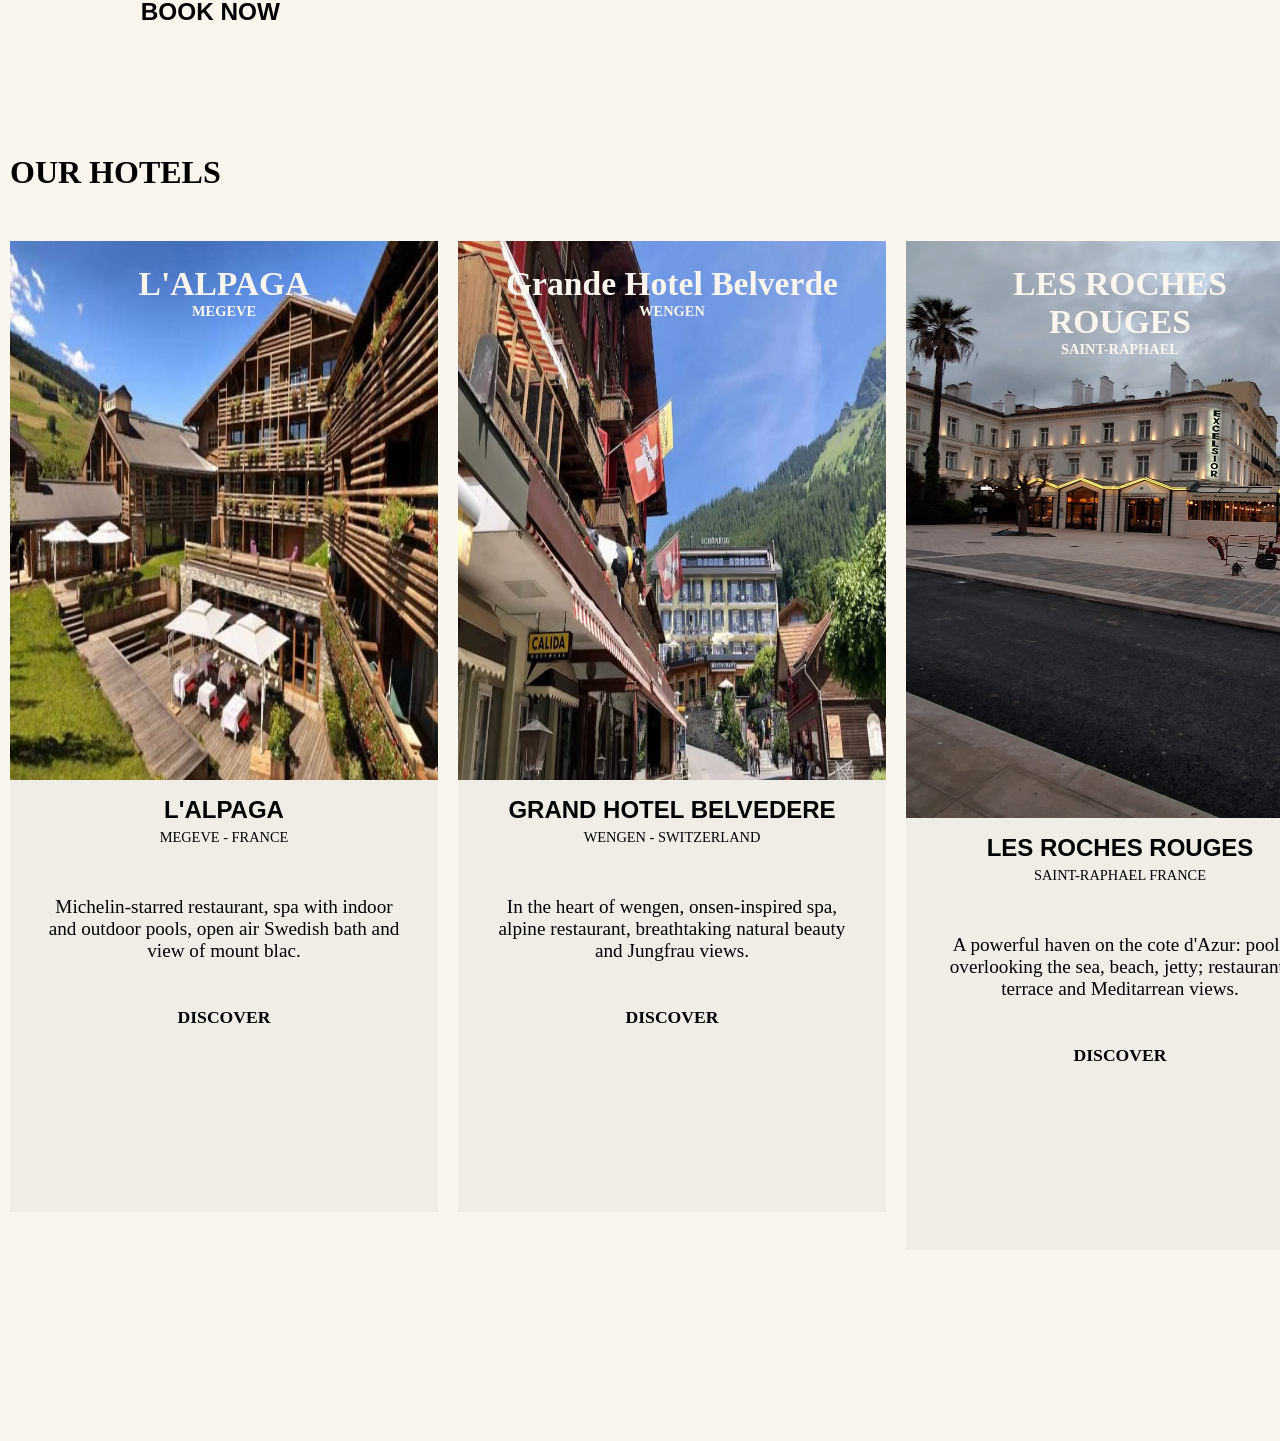
==== commit 91d0e133: "Added some photos to the folder and used the photos in create an horizontal slide that houses brief " ====
--- a/index.html
+++ b/index.html
@@ -639,6 +639,516 @@
             <img src="images/lake-house.jpeg" class="img-2">
             <img src="images/yoga-1.jpeg" class="img-3">
         </div>
+
+        <div class="hotel-slide">
+            <h1>OUR HOTELS</h1>
+        </div>
+
+        <div class="slides-container">
+            <div class="slides-track">
+                <div class="slide-box">
+                    <img src="Hotel Images/hotel-megeve-1.jpg" alt="1">
+                    <div class="image-text">
+                        <div class="image-text-1">L'ALPAGA</div>
+                        <div class="image-text-2">MEGEVE</div>
+                    </div>
+                    <div class="slide-text-down">
+                        <div>
+                            <a href="javascript:void(0);" class="up-link">
+                                L'ALPAGA
+                            </a>
+                        </div>
+                        <div class="slide-1up">
+                            MEGEVE - FRANCE
+                        </div>
+                        <div class="slide-1down">
+                            Michelin-starred restaurant, spa with indoor and outdoor pools, open air Swedish bath and view of mount blac.
+                        </div>
+                        <div>
+                            <a href="javascript:void(0);" class="down-link">
+                                DISCOVER
+                            </a>
+                        </div>
+                    </div>
+                </div>
+                <div class="slide-box">
+                    <img src="Hotel Images/wengen-Grand-hotel-belvedere-1.jpg" alt="2">
+                    <div class="image-text">
+                        <div class="image-text-1">Grande Hotel Belverde</div>
+                        <div class="image-text-2">WENGEN</div>
+                    </div>
+                    <div class="slide-text-down">
+                        <div>
+                            <a href="javascript:void(0);" class="up-link">
+                                GRAND HOTEL BELVEDERE
+                            </a>
+                        </div>
+                        <div class="slide-1up">
+                            WENGEN - SWITZERLAND
+                        </div>
+                        <div class="slide-1down">
+                            In the heart of wengen, onsen-inspired spa, alpine restaurant, breathtaking natural beauty and Jungfrau views. 
+                        </div>
+                        <div>
+                            <a href="javascript:void(0);" class="down-link">
+                                DISCOVER
+                            </a>
+                        </div>
+                    </div>
+                </div>
+                <div class="slide-box">
+                    <img src="Hotel Images/hotel-saint-raphael-1.jpg" alt="3">
+                    <div class="image-text">
+                        <div class="image-text-1" >LES ROCHES ROUGES</div>
+                        <div class="image-text-2">SAINT-RAPHAEL</div>
+                    </div>
+                    <div class="slide-text-down">
+                        <div>
+                            <a href="javascript:void(0);" class="up-link">
+                                LES ROCHES ROUGES
+                            </a>
+                        </div>
+                        <div class="slide-1up">
+                            SAINT-RAPHAEL FRANCE
+                        </div>
+                        <div class="slide-1down">
+                            A powerful haven on the cote d'Azur: pools overlooking the sea, beach, jetty; restaurant-terrace and Meditarrean views.
+                        </div>
+                        <div>
+                            <a href="javascript:void(0);" class="down-link">
+                                DISCOVER
+                            </a>
+                        </div>
+                    </div>
+                </div>
+                <div class="slide-box">
+                    <img src="Hotel Images/hotel-capelongue-1.jpg" alt="4">
+                    <div class="image-text">
+                        <div class="image-text-1">CAPELONGUE</div>
+                        <div class="image-text-2">BONNIEUX</div>
+                    </div>
+                    <div class="slide-text-down">
+                        <div>
+                            <a href="javascript:void(0);" class="up-link">
+                                CAPELONGUE
+                            </a>
+                        </div>
+                        <div class="slide-1up">
+                            BONNIEUX FRANCE
+                        </div>
+                        <div class="slide-1down">
+                            Let Province inspire you with our 5-Star hotel with 2 pools, spa, Michelin-starred restaurant, padel court and views of the Luberon. 
+                        </div>
+                        <div>
+                            <a href="javascript:void(0);" class="down-link">
+                                DISCOVER
+                            </a>
+                        </div>
+                    </div>
+                </div>
+                <div class="slide-box">
+                    <img src="Hotel Images/hotel-petunia-1.jpg" alt="5">
+                    <div class="image-text">
+                        <div class="image-text-1">PETUNIA</div>
+                        <div class="image-text-2">IBIZA</div>
+                    </div>
+                    <div class="slide-text-down">
+                        <div>
+                            <a href="javascript:void(0);" class="up-link">
+                                PETUNIA
+                            </a>
+                        </div>
+                        <div class="slide-1up">
+                            IBIZA SPAIN
+                        </div>
+                        <div class="slide-1down">
+                            A few steps from Cala Carbo, experience an intimate boutique hotel surrounded by nature and spectacular views of Es Vedra.
+                        </div>
+                        <div>
+                            <a href="javascript:void(0);" class="down-link">
+                                DISCOVER
+                            </a>
+                        </div>
+                    </div>
+                </div>
+                <div class="slide-box">
+                    <img src="Hotel Images/hotel-le-moulin-1.jpg" alt="6">
+                    <div class="image-text">
+                        <div class="image-text-1">LE MOULIN</div>
+                        <div class="image-text-2">LOURMARIN</div>
+                    </div>
+                    <div class="slide-text-down">
+                        <div>
+                            <a href="javascript:void(0);" class="up-link">
+                                LE MOULIN
+                            </a>
+                        </div>
+                        <div class="slide-1up">
+                            LOURMARIN FRANCE
+                        </div>
+                        <div class="slide-1down">
+                            Enjoy Provincial life in the heart of Loumarin. At Le Moulin, pool, garden, local cuisine and southern elegance in the Luberon. 
+                        </div>
+                        <div>
+                            <a href="javascript:void(0);" class="down-link">
+                                DISCOVER
+                            </a>
+                        </div>
+                    </div>
+                </div>
+                <div class="slide-box">
+                    <img src="Hotel Images/hotel-le-galinier-1.jpg" alt="7">
+                    <div class="image-text">
+                        <div class="image-text-1">LE GALINIER</div>
+                        <div class="image-text-2">LOURMARIN</div>
+                    </div>
+                    <div class="slide-text-down">
+                        <div>
+                            <a href="javascript:void(0);" class="up-link">
+                                LE GALINIER
+                            </a>
+                        </div>
+                        <div class="slide-1up">
+                            LOURMARIN FRANCE
+                        </div>
+                        <div class="slide-1down">
+                            An elegant Provincial country house with garden and a pool where you can relate and enjoy the best of Province in total serenity.
+                        </div>
+                        <div>
+                            <a href="javascript:void(0);" class="down-link">
+                                DISCOVER
+                            </a>
+                        </div>
+                    </div>
+                </div>
+                <div class="slide-box">
+                    <img src="Hotel Images/hotel-le-fitz-roy-thorens-1.jpg" alt="8">
+                    <div class="image-text">
+                        <div class="image-text-1">LE FITZ ROY</div>
+                        <div class="image-text-2">VAL THORENS</div>
+                    </div>
+                    <div class="slide-text-down">
+                        <div>
+                            <a href="javascript:void(0);" class="up-link">
+                                LE FITZ ROY
+                            </a>
+                        </div>
+                        <div class="slide-1up">
+                            VAL THORENS FRANCE
+                        </div>
+                        <div class="slide-1down">
+                            A paragon of modern Alpine luxury, our ski in/ski out hotel offers mountain views, refined hospitality and great French bistronomy
+                        </div>
+                        <div>
+                            <a href="javascript:void(0);" class="down-link">
+                                DISCOVER
+                            </a>
+                        </div>
+                    </div>
+                </div>
+                <div class="slide-box">
+                    <img src="Hotel Images/hotel-val-thorens-1.jpg" alt="9">
+                    <div class="image-text">
+                        <div class="image-text-1">LE VAL THORENS</div>
+                        <div class="image-text-2">VAL THORENS</div>
+                    </div>
+                    <div class="slide-text-down">
+                        <div>
+                            <a href="javascript:void(0);" class="up-link">
+                                LE VAL THORENS
+                            </a>
+                        </div>
+                        <div class="slide-1up">
+                            VAL THORENS FRANCE
+                        </div>
+                        <div class="slide-1down">
+                            A ski-in/ski-out hotel with a panoramic terrace facing the peaks, vibrant atmosphere, Alpine restaurants and a soothing spa
+                        </div>
+                        <div>
+                            <a href="javascript:void(0);" class="down-link">
+                                DISCOVER
+                            </a>
+                        </div>
+                    </div>
+                </div>
+                <div class="slide-box">
+                    <img src="Hotel Images/hotel-courchevel.jpg" alt="10">
+                    <div class="image-text">
+                        <div class="image-text-1">LES 3 VALLEES</div>
+                        <div class="image-text-2">COURCHEVEL</div>
+                    </div>
+                    <div class="slide-text-down">
+                        <div>
+                            <a href="javascript:void(0);" class="up-link">
+                                LES 3 VALLEES
+                            </a>
+                        </div>
+                        <div class="slide-1up">
+                            COURCHEVEL FRANCE
+                        </div>
+                        <div class="slide-1down">
+                            Five-star chalets, heated pools overlooking the Three Valleys, and apre-ski that starts at your bar. 
+                        </div>
+                        <div>
+                            <a href="javascript:void(0);" class="down-link">
+                                DISCOVER
+                            </a>
+                        </div>
+                    </div>
+                </div>
+                <div class="slide-box">
+                    <img src="Hotel Images/hotel-megeve-1.jpg" alt="1">
+                    <div class="image-text">
+                        <div class="image-text-1">L'ALPAGA</div>
+                        <div class="image-text-2">MEGEVE</div>
+                    </div>
+                    <div class="slide-text-down">
+                        <div>
+                            <a href="javascript:void(0);" class="up-link">
+                                L'ALPAGA
+                            </a>
+                        </div>
+                        <div class="slide-1up">
+                            MEGEVE - FRANCE
+                        </div>
+                        <div class="slide-1down">
+                            Michelin-starred restaurant, spa with indoor and outdoor pools, open air Swedish bath and view of mount blac.
+                        </div>
+                        <div>
+                            <a href="javascript:void(0);" class="down-link">
+                                DISCOVER
+                            </a>
+                        </div>
+                    </div>
+                </div>
+                <div class="slide-box">
+                    <img src="Hotel Images/wengen-Grand-hotel-belvedere-1.jpg" alt="2">
+                    <div class="image-text">
+                        <div class="image-text-1">Grande Hotel Belverde</div>
+                        <div class="image-text-2">WENGEN</div>
+                    </div>
+                    <div class="slide-text-down">
+                        <div>
+                            <a href="javascript:void(0);" class="up-link">
+                                GRAND HOTEL BELVEDERE
+                            </a>
+                        </div>
+                        <div class="slide-1up">
+                            WENGEN - SWITZERLAND
+                        </div>
+                        <div class="slide-1down">
+                            In the heart of wengen, onsen-inspired spa, alpine restaurant, breathtaking natural beauty and Jungfrau views. 
+                        </div>
+                        <div>
+                            <a href="javascript:void(0);" class="down-link">
+                                DISCOVER
+                            </a>
+                        </div>
+                    </div>
+                </div>
+                <div class="slide-box">
+                    <img src="Hotel Images/hotel-saint-raphael-1.jpg" alt="3">
+                    <div class="image-text">
+                        <div class="image-text-1">LES ROCHES ROUGES</div>
+                        <div class="image-text-2">SAINT-RAPHAEL</div>
+                    </div>
+                    <div class="slide-text-down">
+                        <div>
+                            <a href="javascript:void(0);" class="up-link">
+                                LES ROCHES ROUGES
+                            </a>
+                        </div>
+                        <div class="slide-1up">
+                            SAINT-RAPHAEL FRANCE
+                        </div>
+                        <div class="slide-1down">
+                            A powerful haven on the cote d'Azur: pools overlooking the sea, beach, jetty; restaurant-terrace and Meditarrean views.
+                        </div>
+                        <div>
+                            <a href="javascript:void(0);" class="down-link">
+                                DISCOVER
+                            </a>
+                        </div>
+                    </div>
+                </div>
+                <div class="slide-box">
+                    <img src="Hotel Images/hotel-capelongue-1.jpg" alt="4">
+                    <div class="image-text">
+                        <div class="image-text-1">CAPELONGUE</div>
+                        <div class="image-text-2">BONNIEUX</div>
+                    </div>
+                    <div class="slide-text-down">
+                        <div>
+                            <a href="javascript:void(0);" class="up-link">
+                                CAPELONGUE
+                            </a>
+                        </div>
+                        <div class="slide-1up">
+                            BONNIEUX FRANCE
+                        </div>
+                        <div class="slide-1down">
+                            Let Province inspire you with our 5-Star hotel with 2 pools, spa, Michelin-starred restaurant, padel court and views of the Luberon. 
+                        </div>
+                        <div>
+                            <a href="javascript:void(0);" class="down-link">
+                                DISCOVER
+                            </a>
+                        </div>
+                    </div>
+                </div>
+                <div class="slide-box">
+                    <img src="Hotel Images/hotel-petunia-1.jpg" alt="5">
+                    <div class="image-text">
+                        <div class="image-text-1">PETUNIA</div>
+                        <div class="image-text-2">IBIZA</div>
+                    </div>
+                    <div class="slide-text-down">
+                        <div>
+                            <a href="javascript:void(0);" class="up-link">
+                                PETUNIA
+                            </a>
+                        </div>
+                        <div class="slide-1up">
+                            IBIZA SPAIN
+                        </div>
+                        <div class="slide-1down">
+                            A few steps from Cala Carbo, experience an intimate boutique hotel surrounded by nature and spectacular views of Es Vedra.
+                        </div>
+                        <div>
+                            <a href="javascript:void(0);" class="down-link">
+                                DISCOVER
+                            </a>
+                        </div>
+                    </div>
+                </div>
+                <div class="slide-box">
+                    <img src="Hotel Images/hotel-le-moulin-1.jpg" alt="6">
+                    <div class="image-text">
+                        <div class="image-text-1">LE MOULIN</div>
+                        <div class="image-text-2">LOURMARIN</div>
+                    </div>
+                    <div class="slide-text-down">
+                        <div>
+                            <a href="javascript:void(0);" class="up-link">
+                                LE MOULIN
+                            </a>
+                        </div>
+                        <div class="slide-1up">
+                            LOURMARIN FRANCE
+                        </div>
+                        <div class="slide-1down">
+                            Enjoy Provincial life in the heart of Loumarin. At Le Moulin, pool, garden, local cuisine and southern elegance in the Luberon. 
+                        </div>
+                        <div>
+                            <a href="javascript:void(0);" class="down-link">
+                                DISCOVER
+                            </a>
+                        </div>
+                    </div>
+                </div>
+                <div class="slide-box">
+                    <img src="Hotel Images/hotel-le-galinier-1.jpg" alt="7">
+                    <div class="image-text">
+                        <div class="image-text-1">LE GALINIER</div>
+                        <div class="image-text-2">LOURMARIN</div>
+                    </div>
+                    <div class="slide-text-down">
+                        <div>
+                            <a href="javascript:void(0);" class="up-link">
+                                LE GALINIER
+                            </a>
+                        </div>
+                        <div class="slide-1up">
+                            LOURMARIN FRANCE
+                        </div>
+                        <div class="slide-1down">
+                            An elegant Provincial country house with garden and a pool where you can relate and enjoy the best of Province in total serenity.
+                        </div>
+                        <div>
+                            <a href="javascript:void(0);" class="down-link">
+                                DISCOVER
+                            </a>
+                        </div>
+                    </div>
+                </div>
+                <div class="slide-box">
+                    <img src="Hotel Images/hotel-le-fitz-roy-thorens-1.jpg" alt="8">
+                    <div class="image-text">
+                        <div class="image-text-1">LE FITZ ROY</div>
+                        <div class="image-text-2">VAL THORENS</div>
+                    </div>
+                    <div class="slide-text-down">
+                        <div>
+                            <a href="javascript:void(0);" class="up-link">
+                                LE FITZ ROY
+                            </a>
+                        </div>
+                        <div class="slide-1up">
+                            VAL THORENS FRANCE
+                        </div>
+                        <div class="slide-1down">
+                            A paragon of modern Alpine luxury, our ski in/ski out hotel offers mountain views, refined hospitality and great French bistronomy
+                        </div>
+                        <div>
+                            <a href="javascript:void(0);" class="down-link">
+                                DISCOVER
+                            </a>
+                        </div>
+                    </div>
+                </div>
+                <div class="slide-box">
+                    <img src="Hotel Images/hotel-val-thorens-1.jpg" alt="9">
+                    <div class="image-text">
+                        <div class="image-text-1">LE VAL THORENS</div>
+                        <div class="image-text-2">VAL THORENS</div>
+                    </div>
+                    <div class="slide-text-down">
+                        <div>
+                            <a href="javascript:void(0);" class="up-link">
+                                LE VAL THORENS
+                            </a>
+                        </div>
+                        <div class="slide-1up">
+                            VAL THORENS FRANCE
+                        </div>
+                        <div class="slide-1down">
+                            A ski-in/ski-out hotel with a panoramic terrace facing the peaks, vibrant atmosphere, Alpine restaurants and a soothing spa
+                        </div>
+                        <div>
+                            <a href="javascript:void(0);" class="down-link">
+                                DISCOVER
+                            </a>
+                        </div>
+                    </div>
+                </div>
+                <div class="slide-box">
+                    <img src="Hotel Images/hotel-courchevel.jpg" alt="10">
+                    <div class="image-text">
+                        <div class="image-text-1">LES 3 VALLEES</div>
+                        <div class="image-text-2">COURCHEVEL</div>
+                    </div>
+                    <div class="slide-text-down">
+                        <div>
+                            <a href="javascript:void(0);" class="up-link">
+                                LES 3 VALLEES
+                            </a>
+                        </div>
+                        <div class="slide-1up">
+                            COURCHEVEL FRANCE
+                        </div>
+                        <div class="slide-1down">
+                            Five-star chalets, heated pools overlooking the Three Valleys, and apre-ski that starts at your bar. 
+                        </div>
+                        <div>
+                            <a href="javascript:void(0);" class="down-link">
+                                DISCOVER
+                            </a>
+                        </div>
+                    </div>
+                </div>
+                
+            </div>
+        </div>
     </div>
 
 
--- a/index.css
+++ b/index.css
@@ -1,6 +1,7 @@
 body {
     margin: 0;
     background-color: #faf6ee;
+    overflow-x: hidden;
 }
 
 #bookIcon {
@@ -347,9 +348,10 @@
 
     .nav-frame {
         position: sticky;
-        top: 5%;
+        top: 7%;
         padding-top: 0.2%;
         border-bottom-style: groove;
+        
     }
 
     .scrolled-header {
@@ -358,7 +360,7 @@
     }
 
     .scrolled-nav {
-        padding-top: 1%;
+        padding-top: 2%;
         padding-bottom: 1.5%;
     }
 
@@ -380,6 +382,7 @@
         max-width: 80vw;
         padding: 5% 0 0;
     }
+
     .p1 {
         font-size: 1.7rem;
     }
@@ -412,7 +415,7 @@
     }
 
     .img-3 {
-        bottom:20% ;
+        bottom: 20%;
         width: 21vw;
         height: 60%;
     }
@@ -474,6 +477,7 @@
         margin-top: 5%;
         padding: 5% 0 0;
     }
+
     .p1 {
         font-size: 1.6rem;
     }
@@ -530,6 +534,302 @@
 }
 
 
+.hotel-slide {
+    position: relative;
+    margin-bottom: 50px;
+    margin-left: 10px;
+}
+
+:root {
+    --box-width: 80vw;
+    --total-images: 10;
+}
+
+
+
+.slides-container {
+    position: relative;
+    width: 100vw;
+    height: 900px;
+    overflow: hidden;
+    display: flex;
+    align-items: center;
+}
+
+.slides-track {
+    display: flex;
+    width: calc(var(--box-width) *20);
+    animation: stepScroll 30s ease-in-out infinite;
+    animation-delay: 2s;
+}
+
+.slide-box {
+    position: relative;
+    width: var(--box-width);
+    height: 700px;
+    flex-shrink: 0;
+    padding: 10px;
+    padding-top: 0;
+    padding-bottom: 0;
+    margin-bottom: 15em;
+    box-sizing: border-box;
+}
+
+.slide-box img {
+    position: relative;
+    top: 0;
+    width: 100%;
+    height: 60%;
+    margin-top: 0;
+}
+
+.image-text {
+    position: absolute;
+    position: relative;
+    top: -56%;
+    width: 100%;
+    text-align: center;
+    color: #faf6ee;
+}
+
+.image-text-1 {
+    margin-left: 0%;
+    margin-right: 0%;
+    font-size: 1.4em;
+    font-weight: bolder;
+}
+
+
+.image-text-2 {
+    font-size: 0.7rem;
+    font-weight: bolder;
+}
+
+.slide-text-down {
+    position: relative;
+    top: -10%;
+    height: 40%;
+    padding-top: 1em;
+    padding-bottom: 1em;
+    text-align: center;
+    background-color: #F0ECE6;
+}
+
+.up-link {
+    font-family: sans-serif;
+    font-size: 1.09rem;
+    text-decoration: none;
+    color: black;
+    font-weight: bolder;
+}
+
+.slide-1up {
+    font-size: 0.6em;
+    margin-top: 5px;
+}
+
+.slide-1down {
+    margin-left: 8%;
+    margin-right: 8%;
+    font-size: 0.9em;
+    margin-top: 50px;
+    margin-bottom: 45px;
+}
+
+.down-link {
+    font-size: 0.8rem;
+    text-decoration: none;
+    color: black;
+    font-weight: bolder;
+}
+
+@keyframes stepScroll {
+
+    0%,
+    7% {
+        transform: translateX(0);
+    }
+
+    10%,
+    17% {
+        transform: translateX(calc(var(--box-width) * -1));
+    }
+
+    20%,
+    27% {
+        transform: translateX(calc(var(--box-width) * -2));
+    }
+
+    30%,
+    37% {
+        transform: translateX(calc(var(--box-width) * -3));
+    }
+
+    40%,
+    47% {
+        transform: translateX(calc(var(--box-width) * -4));
+    }
+
+    50%,
+    57% {
+        transform: translateX(calc(var(--box-width) * -5));
+    }
+
+    60%,
+    67% {
+        transform: translateX(calc(var(--box-width) * -6));
+    }
+
+    70%,
+    77% {
+        transform: translateX(calc(var(--box-width) * -7));
+    }
+
+    80%,
+    87% {
+        transform: translateX(calc(var(--box-width) * -8));
+    }
+
+    90%,
+    97% {
+        transform: translateX(calc(var(--box-width) * -9));
+    }
+
+    100% {
+        transform: translateX(calc(var(--box-width) * -10));
+    }
+}
+
+@media (768px <=width <=1170px) {
+    :root {
+        --box-width: 60vw;
+        --total-images: 10;
+    }
+
+    .slides-container {
+        height: 1000px;
+    }
+
+    .slide-box {
+        height: 800px;
+    }
+
+    .image-text-1 {
+        font-size: 2.1em;
+        margin-left: 9%;
+        margin-right: 9%;
+    }
+
+
+    .image-text-2 {
+        font-size: 1rem;
+    }
+
+    .up-link {
+        font-size: 1.4rem;
+    }
+
+    .slide-1up {
+        font-size: 0.8rem;
+    }
+
+    .slide-1down {
+        font-size: 1.2em;
+    }
+
+    .down-link {
+        font-size: 1.2rem;
+    }
+}
+
+@media (min-width: 1170px) {
+    :root {
+        --box-width: 35vw;
+        --total-images: 10;
+    }
+
+    .slides-container {
+        height: 1200px;
+    }
+
+    .slide-box {
+        height: 1000px;
+    }
+
+    .image-text-1 {
+        font-size: 2.1em;
+        margin-left: 9%;
+        margin-right: 9%;
+    }
+
+    .image-text-2 {
+        font-size: 0.9rem;
+    }
+
+    .up-link {
+        font-size: 1.5rem;
+    }
+
+    .slide-1up {
+        font-size: 0.9em;
+    }
+
+    .slide-1down {
+        font-size: 1.2em;
+    }
+
+    .down-link {
+        font-size: 1.1rem;
+    }
+}
+
+@media (max-height:500px) {
+    .nav-frame {
+        position: sticky;
+        top: 13%;
+        margin-bottom: 4%;
+        padding-bottom: 0.8%;
+    }
+
+    :root {
+        --box-width: 42vw;
+        --total-images: 10;
+    }
+
+    .slides-container {
+        height: 800px;
+    }
+
+    .slide-box {
+        height: 600px;
+    }
+
+    .image-text-1 {
+        font-size: 1.4em;
+    }
+
+    .image-text-2 {
+        font-size: 0.6rem;
+    }
+
+    .up-link {
+        font-size: 1.2rem;
+    }
+
+    .slide-1up {
+        font-size: 0.6em;
+    }
+
+    .slide-1down {
+        font-size: 0.9em;
+    }
+
+    .down-link {
+        font-size: 0.8rem;
+        ;
+    }
+}
+
 
 /* * {
     outline: 1px solid red;
--- a/sidenav.css
+++ b/sidenav.css
@@ -175,7 +175,7 @@
 
 #foodLink {
     display: none;
-    margin-bottom: 21%;
+    margin-bottom: 31%;
 }
 
 #wellLink {
@@ -353,6 +353,7 @@
     margin-top: -16.8%;
     display: none;
 }
+
 
 @media (max-height:500px) {
     .topnav #myLinks {
@@ -394,5 +395,6 @@
 
     .socials {
         margin-top: 1.5em;
+        margin-bottom: 8rem;
     }
 }
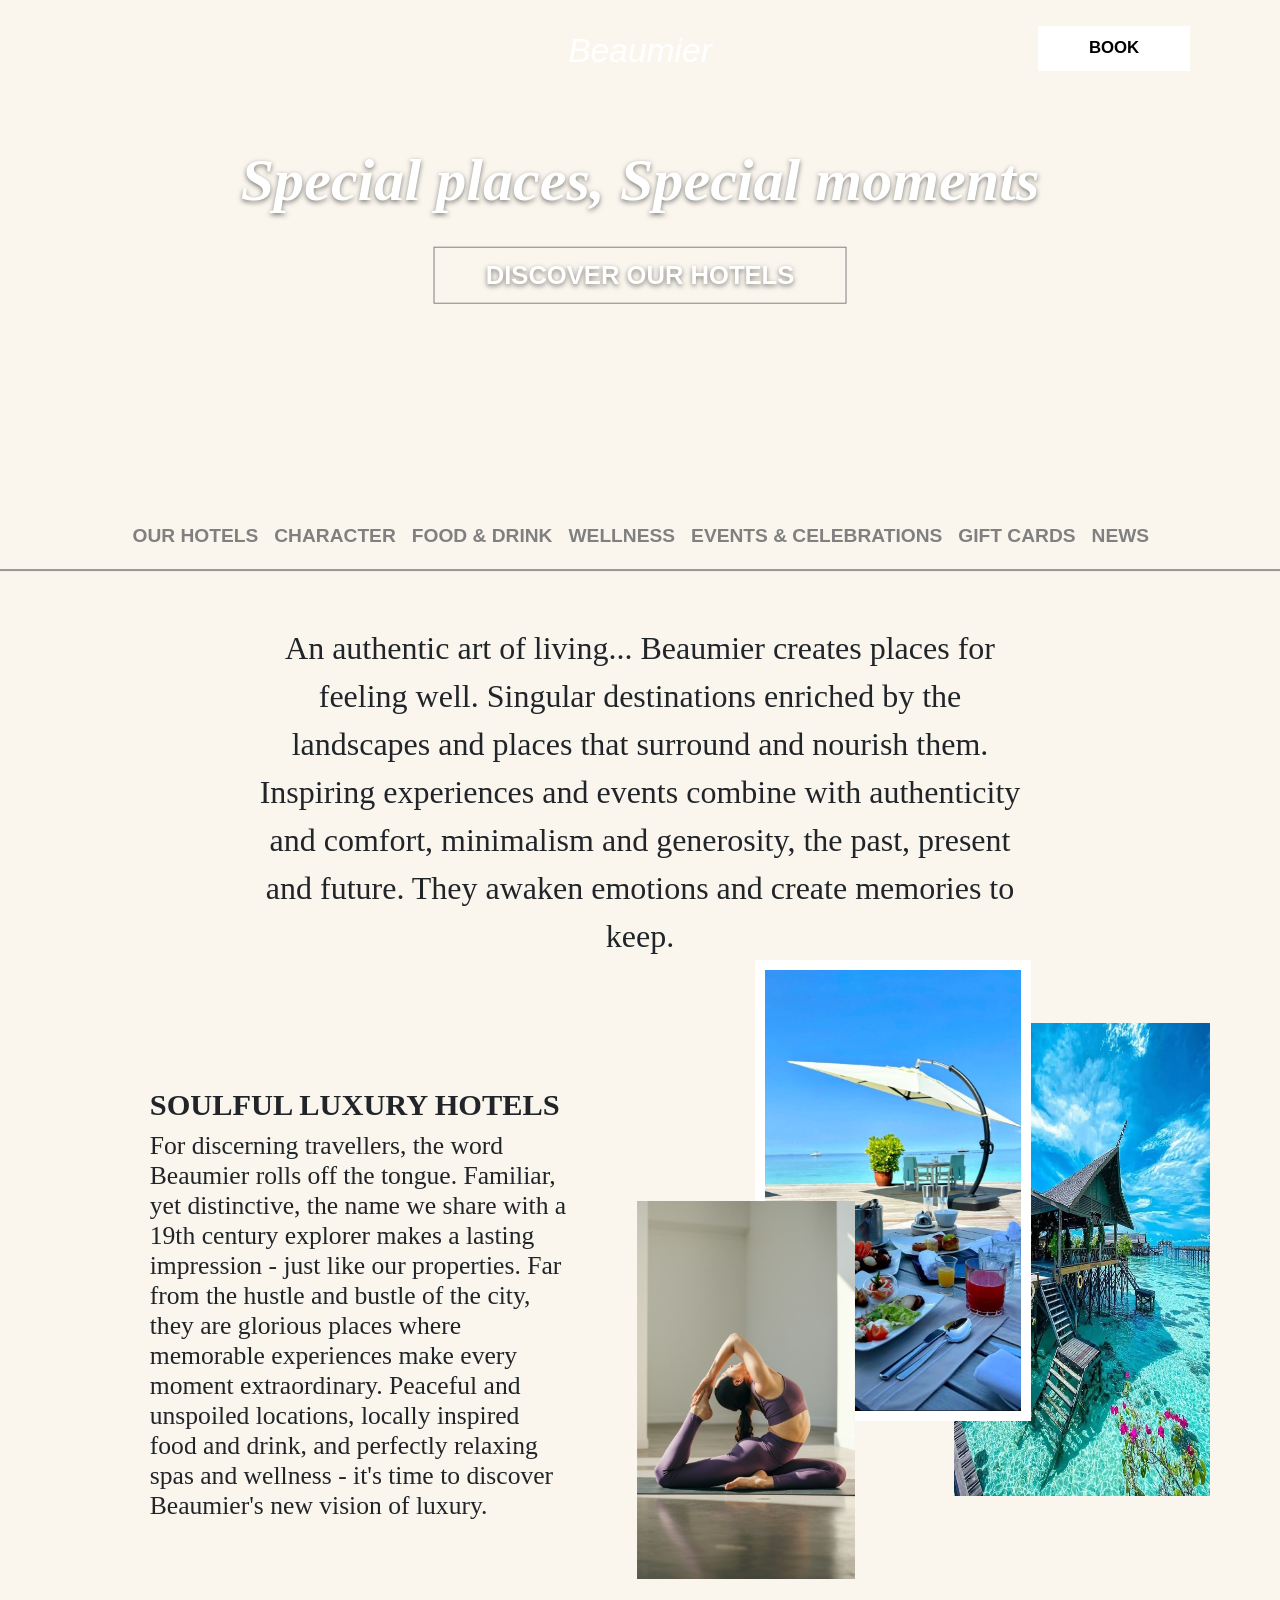
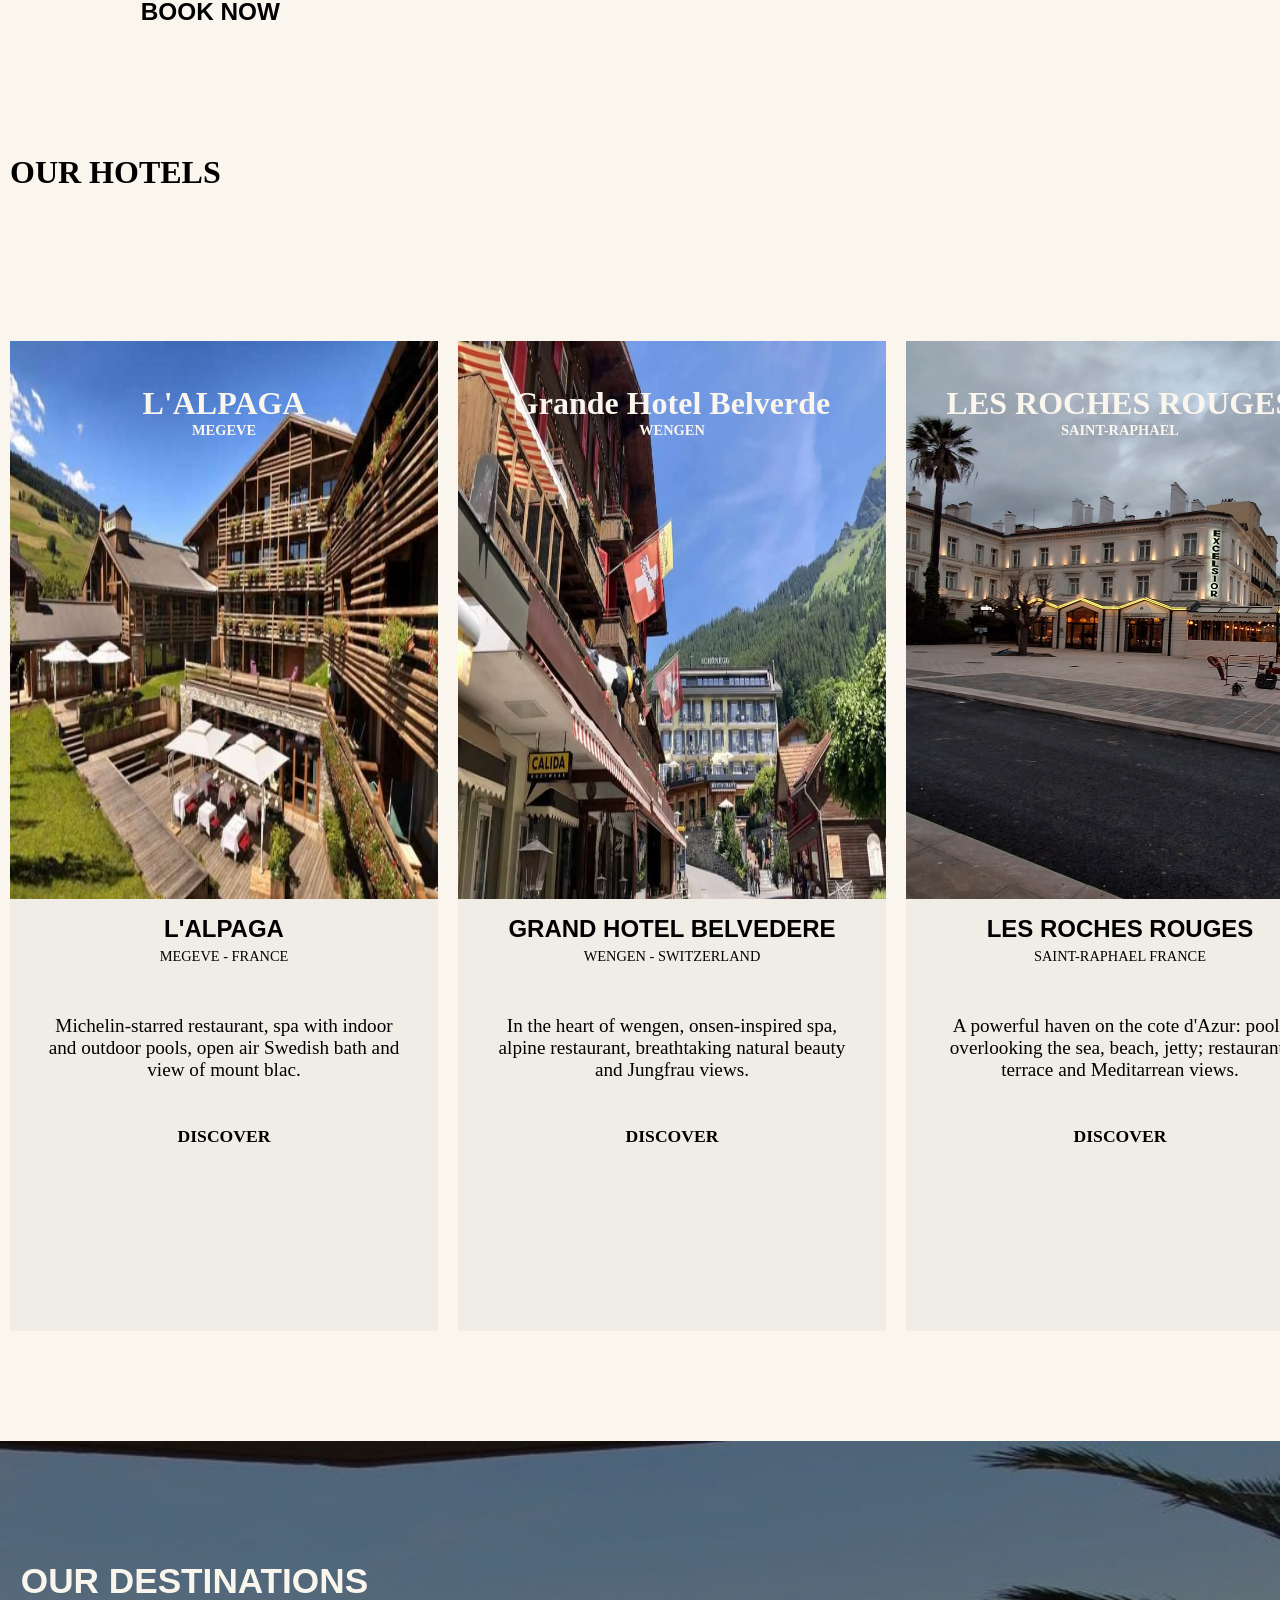
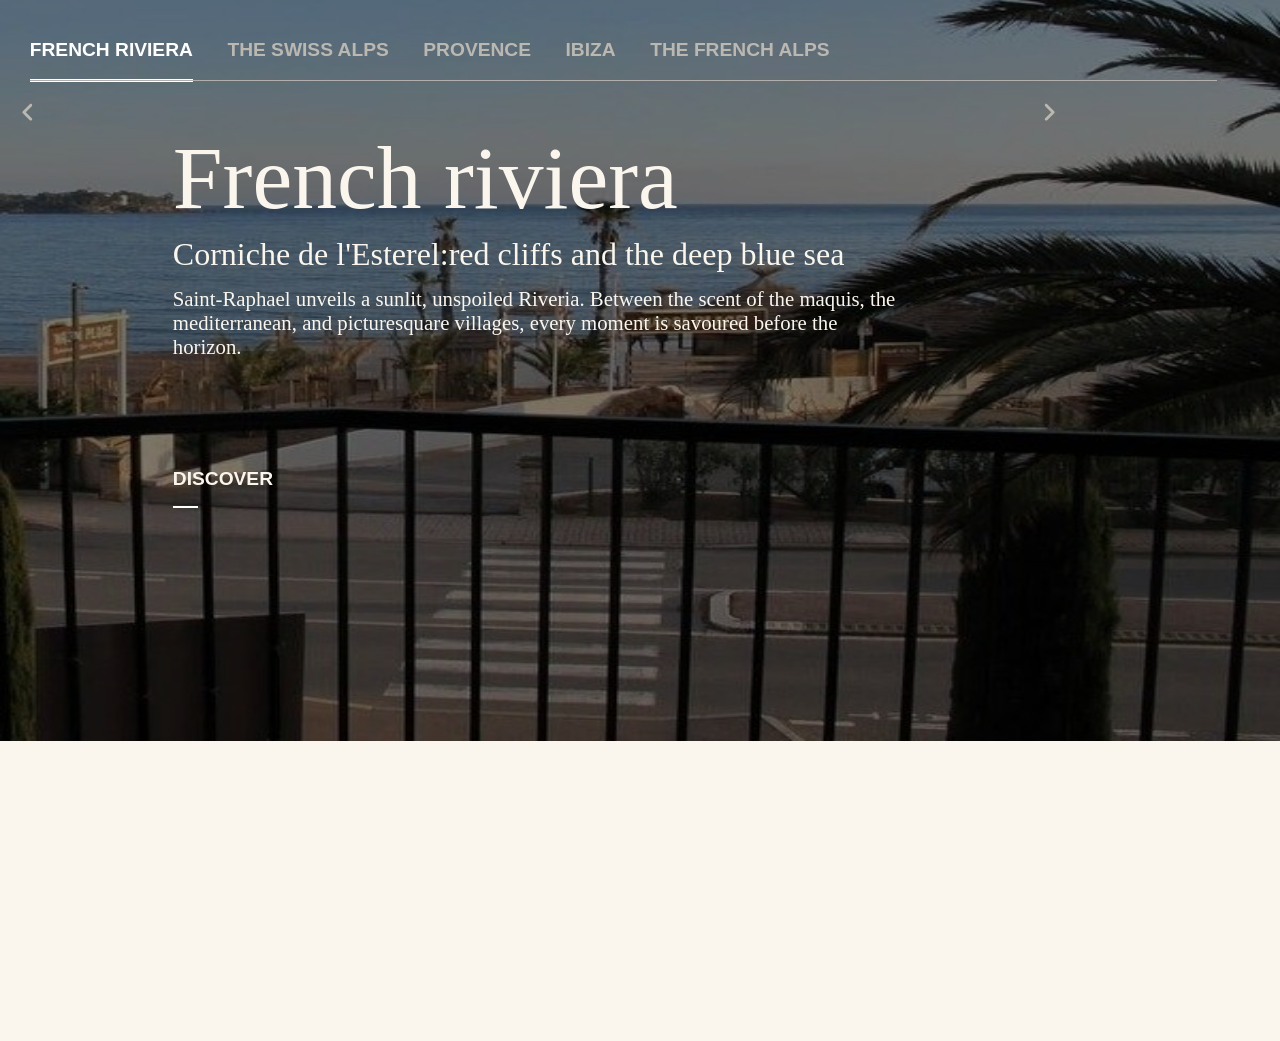
==== commit 8fb61f1d: "added another slideshow and made the feautures functional" ====
--- a/index.html
+++ b/index.html
@@ -662,7 +662,8 @@
                             MEGEVE - FRANCE
                         </div>
                         <div class="slide-1down">
-                            Michelin-starred restaurant, spa with indoor and outdoor pools, open air Swedish bath and view of mount blac.
+                            Michelin-starred restaurant, spa with indoor and outdoor pools, open air Swedish bath and
+                            view of mount blac.
                         </div>
                         <div>
                             <a href="javascript:void(0);" class="down-link">
@@ -687,7 +688,8 @@
                             WENGEN - SWITZERLAND
                         </div>
                         <div class="slide-1down">
-                            In the heart of wengen, onsen-inspired spa, alpine restaurant, breathtaking natural beauty and Jungfrau views. 
+                            In the heart of wengen, onsen-inspired spa, alpine restaurant, breathtaking natural beauty
+                            and Jungfrau views.
                         </div>
                         <div>
                             <a href="javascript:void(0);" class="down-link">
@@ -699,7 +701,7 @@
                 <div class="slide-box">
                     <img src="Hotel Images/hotel-saint-raphael-1.jpg" alt="3">
                     <div class="image-text">
-                        <div class="image-text-1" >LES ROCHES ROUGES</div>
+                        <div class="image-text-1">LES ROCHES ROUGES</div>
                         <div class="image-text-2">SAINT-RAPHAEL</div>
                     </div>
                     <div class="slide-text-down">
@@ -712,7 +714,8 @@
                             SAINT-RAPHAEL FRANCE
                         </div>
                         <div class="slide-1down">
-                            A powerful haven on the cote d'Azur: pools overlooking the sea, beach, jetty; restaurant-terrace and Meditarrean views.
+                            A powerful haven on the cote d'Azur: pools overlooking the sea, beach, jetty;
+                            restaurant-terrace and Meditarrean views.
                         </div>
                         <div>
                             <a href="javascript:void(0);" class="down-link">
@@ -737,7 +740,8 @@
                             BONNIEUX FRANCE
                         </div>
                         <div class="slide-1down">
-                            Let Province inspire you with our 5-Star hotel with 2 pools, spa, Michelin-starred restaurant, padel court and views of the Luberon. 
+                            Let Province inspire you with our 5-Star hotel with 2 pools, spa, Michelin-starred
+                            restaurant, padel court and views of the Luberon.
                         </div>
                         <div>
                             <a href="javascript:void(0);" class="down-link">
@@ -762,7 +766,8 @@
                             IBIZA SPAIN
                         </div>
                         <div class="slide-1down">
-                            A few steps from Cala Carbo, experience an intimate boutique hotel surrounded by nature and spectacular views of Es Vedra.
+                            A few steps from Cala Carbo, experience an intimate boutique hotel surrounded by nature and
+                            spectacular views of Es Vedra.
                         </div>
                         <div>
                             <a href="javascript:void(0);" class="down-link">
@@ -787,7 +792,8 @@
                             LOURMARIN FRANCE
                         </div>
                         <div class="slide-1down">
-                            Enjoy Provincial life in the heart of Loumarin. At Le Moulin, pool, garden, local cuisine and southern elegance in the Luberon. 
+                            Enjoy Provincial life in the heart of Loumarin. At Le Moulin, pool, garden, local cuisine
+                            and southern elegance in the Luberon.
                         </div>
                         <div>
                             <a href="javascript:void(0);" class="down-link">
@@ -812,7 +818,8 @@
                             LOURMARIN FRANCE
                         </div>
                         <div class="slide-1down">
-                            An elegant Provincial country house with garden and a pool where you can relate and enjoy the best of Province in total serenity.
+                            An elegant Provincial country house with garden and a pool where you can relate and enjoy
+                            the best of Province in total serenity.
                         </div>
                         <div>
                             <a href="javascript:void(0);" class="down-link">
@@ -837,7 +844,8 @@
                             VAL THORENS FRANCE
                         </div>
                         <div class="slide-1down">
-                            A paragon of modern Alpine luxury, our ski in/ski out hotel offers mountain views, refined hospitality and great French bistronomy
+                            A paragon of modern Alpine luxury, our ski in/ski out hotel offers mountain views, refined
+                            hospitality and great French bistronomy
                         </div>
                         <div>
                             <a href="javascript:void(0);" class="down-link">
@@ -862,7 +870,8 @@
                             VAL THORENS FRANCE
                         </div>
                         <div class="slide-1down">
-                            A ski-in/ski-out hotel with a panoramic terrace facing the peaks, vibrant atmosphere, Alpine restaurants and a soothing spa
+                            A ski-in/ski-out hotel with a panoramic terrace facing the peaks, vibrant atmosphere, Alpine
+                            restaurants and a soothing spa
                         </div>
                         <div>
                             <a href="javascript:void(0);" class="down-link">
@@ -887,7 +896,8 @@
                             COURCHEVEL FRANCE
                         </div>
                         <div class="slide-1down">
-                            Five-star chalets, heated pools overlooking the Three Valleys, and apre-ski that starts at your bar. 
+                            Five-star chalets, heated pools overlooking the Three Valleys, and apre-ski that starts at
+                            your bar.
                         </div>
                         <div>
                             <a href="javascript:void(0);" class="down-link">
@@ -912,7 +922,8 @@
                             MEGEVE - FRANCE
                         </div>
                         <div class="slide-1down">
-                            Michelin-starred restaurant, spa with indoor and outdoor pools, open air Swedish bath and view of mount blac.
+                            Michelin-starred restaurant, spa with indoor and outdoor pools, open air Swedish bath and
+                            view of mount blac.
                         </div>
                         <div>
                             <a href="javascript:void(0);" class="down-link">
@@ -937,7 +948,8 @@
                             WENGEN - SWITZERLAND
                         </div>
                         <div class="slide-1down">
-                            In the heart of wengen, onsen-inspired spa, alpine restaurant, breathtaking natural beauty and Jungfrau views. 
+                            In the heart of wengen, onsen-inspired spa, alpine restaurant, breathtaking natural beauty
+                            and Jungfrau views.
                         </div>
                         <div>
                             <a href="javascript:void(0);" class="down-link">
@@ -962,7 +974,8 @@
                             SAINT-RAPHAEL FRANCE
                         </div>
                         <div class="slide-1down">
-                            A powerful haven on the cote d'Azur: pools overlooking the sea, beach, jetty; restaurant-terrace and Meditarrean views.
+                            A powerful haven on the cote d'Azur: pools overlooking the sea, beach, jetty;
+                            restaurant-terrace and Meditarrean views.
                         </div>
                         <div>
                             <a href="javascript:void(0);" class="down-link">
@@ -987,7 +1000,8 @@
                             BONNIEUX FRANCE
                         </div>
                         <div class="slide-1down">
-                            Let Province inspire you with our 5-Star hotel with 2 pools, spa, Michelin-starred restaurant, padel court and views of the Luberon. 
+                            Let Province inspire you with our 5-Star hotel with 2 pools, spa, Michelin-starred
+                            restaurant, padel court and views of the Luberon.
                         </div>
                         <div>
                             <a href="javascript:void(0);" class="down-link">
@@ -1012,7 +1026,8 @@
                             IBIZA SPAIN
                         </div>
                         <div class="slide-1down">
-                            A few steps from Cala Carbo, experience an intimate boutique hotel surrounded by nature and spectacular views of Es Vedra.
+                            A few steps from Cala Carbo, experience an intimate boutique hotel surrounded by nature and
+                            spectacular views of Es Vedra.
                         </div>
                         <div>
                             <a href="javascript:void(0);" class="down-link">
@@ -1037,7 +1052,8 @@
                             LOURMARIN FRANCE
                         </div>
                         <div class="slide-1down">
-                            Enjoy Provincial life in the heart of Loumarin. At Le Moulin, pool, garden, local cuisine and southern elegance in the Luberon. 
+                            Enjoy Provincial life in the heart of Loumarin. At Le Moulin, pool, garden, local cuisine
+                            and southern elegance in the Luberon.
                         </div>
                         <div>
                             <a href="javascript:void(0);" class="down-link">
@@ -1062,7 +1078,8 @@
                             LOURMARIN FRANCE
                         </div>
                         <div class="slide-1down">
-                            An elegant Provincial country house with garden and a pool where you can relate and enjoy the best of Province in total serenity.
+                            An elegant Provincial country house with garden and a pool where you can relate and enjoy
+                            the best of Province in total serenity.
                         </div>
                         <div>
                             <a href="javascript:void(0);" class="down-link">
@@ -1087,7 +1104,8 @@
                             VAL THORENS FRANCE
                         </div>
                         <div class="slide-1down">
-                            A paragon of modern Alpine luxury, our ski in/ski out hotel offers mountain views, refined hospitality and great French bistronomy
+                            A paragon of modern Alpine luxury, our ski in/ski out hotel offers mountain views, refined
+                            hospitality and great French bistronomy
                         </div>
                         <div>
                             <a href="javascript:void(0);" class="down-link">
@@ -1112,7 +1130,8 @@
                             VAL THORENS FRANCE
                         </div>
                         <div class="slide-1down">
-                            A ski-in/ski-out hotel with a panoramic terrace facing the peaks, vibrant atmosphere, Alpine restaurants and a soothing spa
+                            A ski-in/ski-out hotel with a panoramic terrace facing the peaks, vibrant atmosphere, Alpine
+                            restaurants and a soothing spa
                         </div>
                         <div>
                             <a href="javascript:void(0);" class="down-link">
@@ -1137,16 +1156,126 @@
                             COURCHEVEL FRANCE
                         </div>
                         <div class="slide-1down">
-                            Five-star chalets, heated pools overlooking the Three Valleys, and apre-ski that starts at your bar. 
-                        </div>
-                        <div>
-                            <a href="javascript:void(0);" class="down-link">
-                                DISCOVER
-                            </a>
-                        </div>
-                    </div>
-                </div>
-                
+                            Five-star chalets, heated pools overlooking the Three Valleys, and apre-ski that starts at
+                            your bar.
+                        </div>
+                        <div>
+                            <a href="javascript:void(0);" class="down-link">
+                                DISCOVER
+                            </a>
+                        </div>
+                    </div>
+                </div>
+
+            </div>
+        </div>
+
+        <div class="third-slide-container">
+            <div class="slide-haven">
+                <div class="slide-header">OUR DESTINATIONS</div>
+                <div class="slide-head-house">
+                    <div class="slide-head active">FRENCH RIVIERA</div>
+                    <div class="slide-head">THE SWISS ALPS</div>
+                    <div class="slide-head">PROVENCE</div>
+                    <div class="slide-head">IBIZA</div>
+                    <div class="slide-head">THE FRENCH ALPS</div>
+                </div>
+                <div class="buttons">
+                    <i class="fas fa-angle-left  button-style left-button" onclick="prevBut()"></i>
+                    <i class="fas fa-angle-right button-style right-button" onclick="nextBut()"></i>
+                </div>
+                <div class="slide-house">
+                    <div class="third-slide-box">
+                        <img src="Hotel Images/hotel-le-galinier-4.jpg">
+                        <div class="overlay"></div>
+                        <div class="third-slide-text">
+                            <div class="slide-text-head">
+                                French riviera
+                            </div>
+                            <div class="slide-body-text">
+                                Corniche de l'Esterel:red cliffs and the deep blue sea
+                            </div>
+                            <div class="slide-body-text-two">
+                                Saint-Raphael unveils a sunlit, unspoiled Riveria. Between the scent of the maquis, the mediterranean, and picturesquare villages, every moment is savoured before the horizon.
+                            </div>
+                            <div class="slide-link">
+                                DISCOVER
+                            </div>
+                        </div>
+                    </div>
+                    <div class="third-slide-box">
+                        <img src="images/swiss-alps-1.jpeg">
+                        <div class="overlay"></div>
+                        <div class="third-slide-text">
+                            <div class="slide-text-head">
+                                The swiss alps
+                            </div>
+                            <div class="slide-body-text">
+                                Iconic pics and epic adventures
+                            </div>
+                            <div class="slide-body-text-two">
+                                Explore the magical landscapes of the Bernese Oberland and discover a Switzerland where the art of a mountain life endures.
+                            </div>
+                            <div class="slide-link">
+                                DISCOVER
+                            </div>
+                        </div>
+                    </div>
+                    <div class="third-slide-box">
+                        <img src="Hotel Images/hotel-capelongue-1.jpg">
+                        <div class="overlay"></div>
+                        <div class="third-slide-text">
+                            <div class="slide-text-head">
+                                Provence
+                            </div>
+                            <div class="slide-body-text">
+                                Golden light, village life and the generosity of the land
+                            </div>
+                            <div class="slide-body-text-two">
+                                From hilltop villages to lavender fields, provence bursts with color and fragrance. A region revealed by the sun and changing seasons.
+                            </div>
+                            <div class="slide-link">
+                                DISCOVER
+                            </div>
+                        </div>
+                    </div>
+                    <div class="third-slide-box">
+                        <img src="Hotel Images/hotel-capelongue-3.jpg">
+                        <div class="overlay"></div>
+                        <div class="third-slide-text">
+                            <div class="slide-text-head">
+                                Ibiza
+                            </div>
+                            <div class="slide-body-text">
+                                Journey to the heart of the White Island, wild and intimate
+                            </div>
+                            <div class="slide-body-text-two">
+                                Let Ibiza's magnetic pull lead you from the coves to whitewashed village, moving to the rhythm of sea and sun.
+                            </div>
+                            <div class="slide-link">
+                                DISCOVER
+                            </div>
+                        </div>
+                    </div>
+                    <div class="third-slide-box">
+                        <img src="images/french-alps.jpeg">
+                        <div class="overlay"></div>
+                        <div class="third-slide-text">
+                            <div class="slide-text-head">
+                                The French Alps
+                            </div>
+                            <div class="slide-body-text">
+                                Where active adventures meets the art of slow living
+                            </div>
+                            <div class="slide-body-text-two">
+                                From Megeve to Val Thorens, from legendary slopes to charming villages - an alpine world full of life and warmth, where adventure and tranquility meet.
+                            </div>
+                            <div class="slide-link">
+                                DISCOVER
+                            </div>
+                        </div>
+                    </div>
+                </div>
             </div>
         </div>
     </div>
--- a/index.css
+++ b/index.css
@@ -351,7 +351,7 @@
         top: 7%;
         padding-top: 0.2%;
         border-bottom-style: groove;
-        
+
     }
 
     .scrolled-header {
@@ -559,8 +559,8 @@
 .slides-track {
     display: flex;
     width: calc(var(--box-width) *20);
-    animation: stepScroll 30s ease-in-out infinite;
-    animation-delay: 2s;
+    animation: stepScroll 60s ease-in-out infinite;
+    animation-delay: 4s;
 }
 
 .slide-box {
@@ -571,7 +571,8 @@
     padding: 10px;
     padding-top: 0;
     padding-bottom: 0;
-    margin-bottom: 15em;
+    /* margin-bottom: 15em; */
+    margin-bottom: 0;
     box-sizing: border-box;
 }
 
@@ -757,9 +758,9 @@
     }
 
     .image-text-1 {
-        font-size: 2.1em;
-        margin-left: 9%;
-        margin-right: 9%;
+        font-size: 2em;
+        margin-left: 5%;
+        margin-right: 5%;
     }
 
     .image-text-2 {
@@ -831,6 +832,311 @@
 }
 
 
+.third-slide-container {
+    position: relative;
+    background-color: black;
+    color: #faf6ee;
+    width: 100vw;
+    height: 700px;
+    margin-top: 0;
+    margin-bottom: 300px;
+}
+
+.slide-header {
+    position: relative;
+    margin-left: 1.3rem;
+    padding-top: 14%;
+    font-size: 2.2rem;
+    font-weight: bolder;
+    font-family: sans-serif;
+    z-index: 10;
+}
+
+.slide-head-house {
+    position: relative;
+    display: flex;
+    margin-left: 1.55em;
+    margin-top: 4%;
+    font-size: 1rem;
+    font-weight: bold;
+    font-family: sans-serif;
+    z-index: 10;
+}
+.slide-head-house::after {
+    content: '';
+    position: absolute;
+    bottom: -20px;
+    left: 0;
+    width: 95%;
+    height: 1.1px;
+    background: #b1aeab;
+}
+.slide-head-house :hover {
+    color: #ffffff;
+}
+
+.slide-head {
+    margin-right: 1em;
+    position: relative;
+    color: #bbb8b2;
+    cursor: pointer;
+}
+
+.slide-head.active::first-line {
+    content: '';
+    position: absolute;
+    bottom: -20px;
+    left: 0;
+    width: 100%;
+    height: 2px;
+    color: #ffffff;
+}
+.slide-head.active::after {
+    content: '';
+    position: absolute;
+    bottom: -20.5px;
+    left: 0;
+    width: 100%;
+    height: 3px;
+    background: #ffffff;
+}
+
+.buttons {
+    position: relative;
+    display: flex;
+    color: #bbb8b2;
+    margin-top: 2.5rem;
+    margin-left: 1.3rem;
+    font-weight: bolder;
+    z-index: 500;
+}
+.button-style {
+    margin-right: 80%;
+    cursor: pointer;
+    font-size: 1.4rem;
+}
+
+.third-slide-box {
+    position: absolute;
+    top: 0;
+    margin-top: 0;
+    height: 700px;
+    opacity: 0;
+    transition: opacity 0s;
+}
+.third-slide-box.active {
+    opacity: 1;
+}
+
+.overlay {
+    position: absolute;
+    top: 0;
+    left: 0;
+    width: 100%;
+    height: 100%;
+    background-color: rgba(0, 0, 0, 0.5);
+}
+
+/* .third-slide-box:nth-child(1) {
+    animation: slideBox 30s  infinite;
+}
+
+.third-slide-box:nth-child(2) {
+    animation: slideBox 30s 6s infinite;
+}
+
+.third-slide-box:nth-child(3) {
+    animation: slideBox 30s 12s infinite;
+}
+
+.third-slide-box:nth-child(4) {
+    animation: slideBox 30s 18s infinite;
+}
+
+.third-slide-box:nth-child(5) {
+    animation: slideBox 30s 24s infinite;
+} */
+
+/* @keyframes slideBox {
+    0% {
+        opacity: 1;
+    }
+    20% {
+        opacity: 1;
+    }
+    20.01% {
+        opacity: 0;
+    }
+    100% {
+        opacity: 0;
+    }
+} */
+
+.third-slide-box img {
+    height: 700px;
+    width: 100vw;
+}
+
+.third-slide-text {
+    position: absolute;
+    top: 35%;
+    margin-left: 7%;
+    margin-right: 15%;
+    color: #faf6ee;
+}
+
+.slide-text-head {
+    font-size: 7vw;
+}
+
+.slide-body-text {
+    margin-top: 1%;
+    font-size: 1.7rem;
+}
+
+.slide-body-text-two {
+    margin-top: 2%;
+    font-size: 1.1rem;
+}
+
+.slide-link {
+    margin-top: 15%;
+    font-size: 1.2rem;
+    font-family: sans-serif;
+    font-weight: bolder;
+    cursor: pointer;
+}
+.slide-link::after {
+    content: '';
+    position: absolute;
+    bottom: -18px;
+    left: 0;
+    width: 3.5%;
+    height: 2px;
+    background: #ffffff;
+}
+
+
+@media (768px <=width <=1170px) {
+    .third-slide-container {
+        height: 730px;
+    }
+
+    .third-slide-box {
+        height: 730px;
+    }
+
+    .third-slide-box img {
+        height: 730px;
+    }
+    .slide-header {
+    margin-left: 1.3rem;
+    padding-top: 6rem;
+    font-size: 2.2rem;
+}
+    .slide-head-house {
+    margin-left: 1.55em;
+    margin-top: 1.5em;
+    font-size: 1.2rem;
+}
+
+.slide-head {
+    margin-right: 0.8em;
+}
+.button-style {
+    margin-right: 80%;
+}
+
+
+.third-slide-text {
+    position: absolute;
+    top: 15.8rem;
+    margin-left: 5.8rem;
+    margin-right: 30%;
+}
+
+.slide-text-head {
+    font-size: 7vw;
+}
+
+.slide-body-text {
+    font-size: 1.7rem;
+}
+
+.slide-body-text-two {
+    font-size: 1.1rem;
+}
+
+.slide-link {
+    margin-top: 15%;
+    font-size: 1.2rem;
+    font-family: sans-serif;
+    font-weight: bolder;
+}
+}
+
+@media (min-width: 1170px) {
+    .third-slide-container {
+        height: 900px;
+    }
+
+    .third-slide-box {
+        height: 900px;
+    }
+
+    .third-slide-box img {
+        height: 900px;
+    }
+    .slide-header {
+    margin-left: 1.3rem;
+    padding-top: 7.5rem;
+    font-size: 2.2rem;
+}
+    .slide-head-house {
+    margin-left: 1.55em;
+    margin-top: 2em;
+    font-size: 1.2rem;
+}
+
+.slide-head {
+    margin-right: 1.8em;
+}
+
+.button-style {
+    margin-right: 80%;
+}
+
+.third-slide-text {
+    position: absolute;
+    top: 17.8rem;
+    margin-left: 10.8rem;
+    margin-right: 30%;
+}
+
+.slide-text-head {
+    font-size: 7vw;
+}
+
+.slide-body-text {
+    margin-top: 1%;
+    font-size: 2rem;
+}
+
+.slide-body-text-two {
+    margin-top: 2%;
+    font-size: 1.3rem;
+}
+
+.slide-link {
+    margin-top: 15%;
+    font-size: 1.2rem;
+    font-family: sans-serif;
+    font-weight: bolder;
+}
+}
+
+@media (max-height:500px) {}
+
 /* * {
     outline: 1px solid red;
 } */
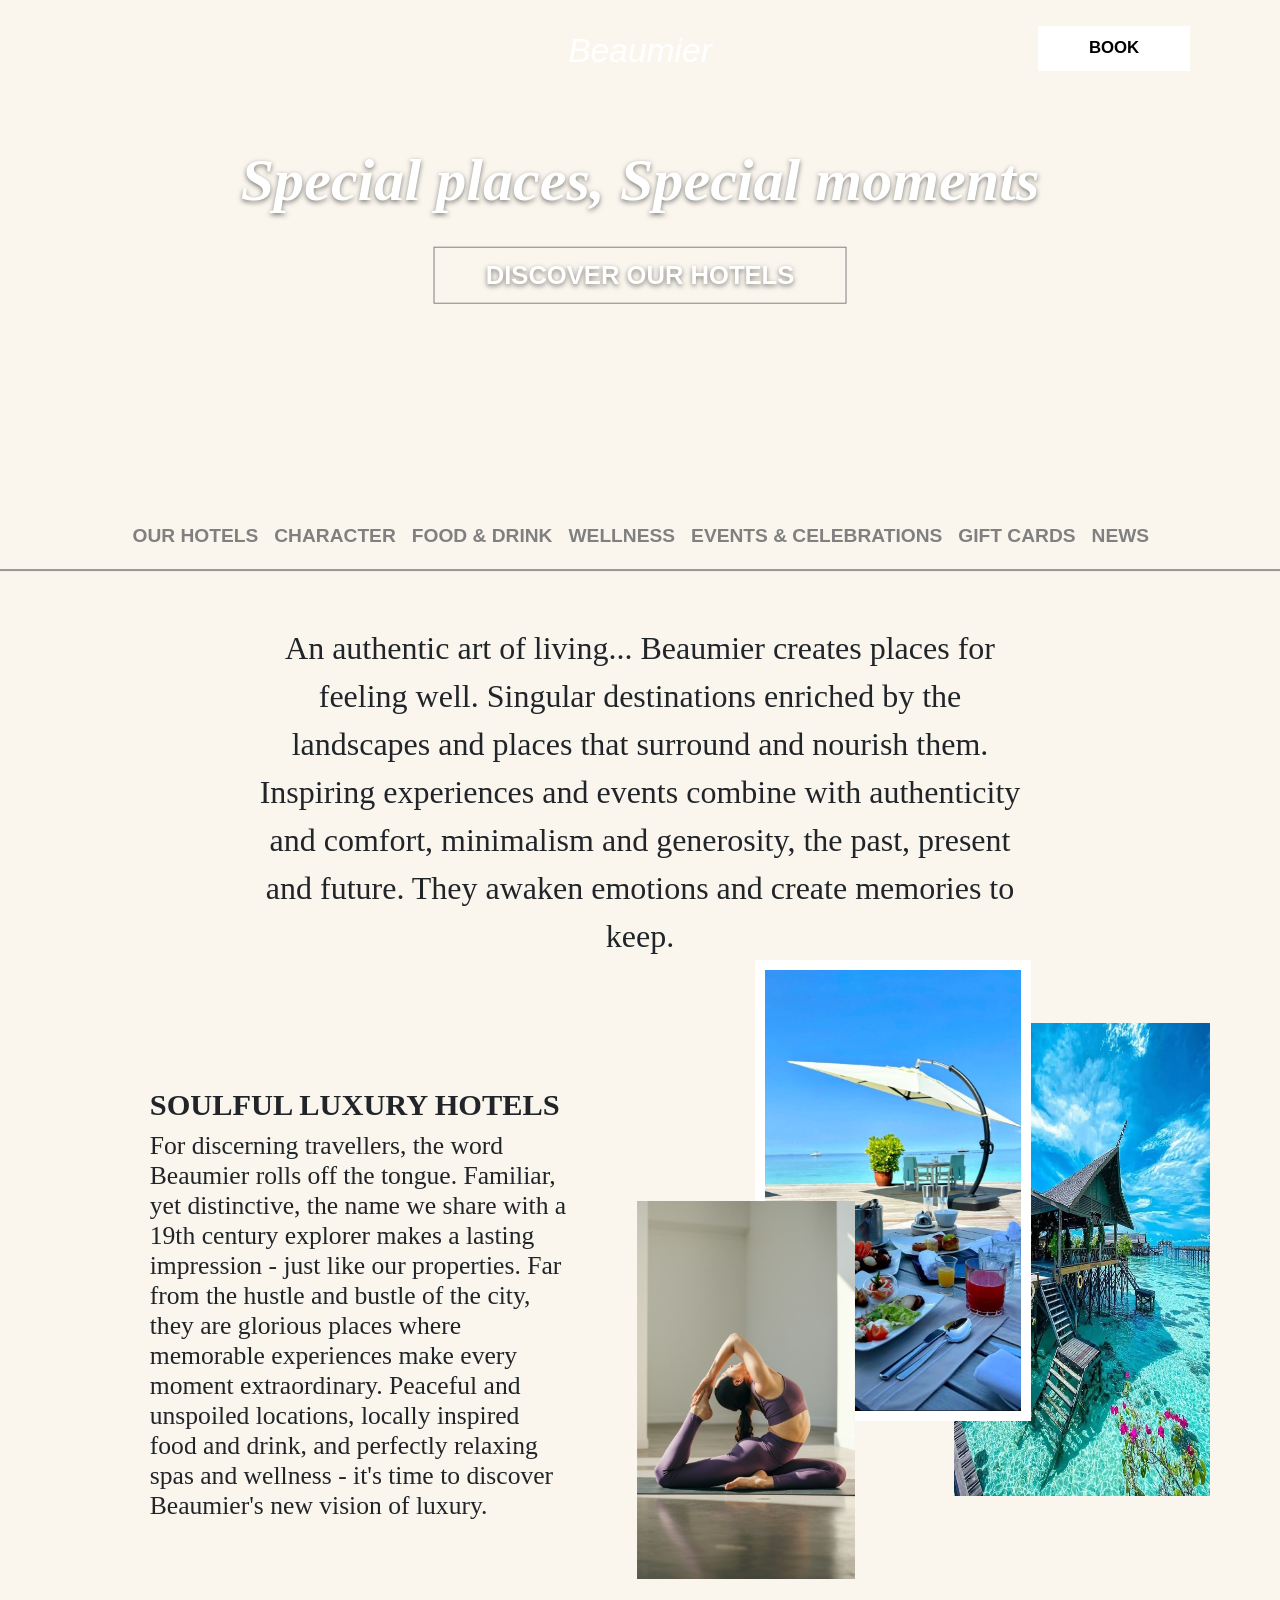
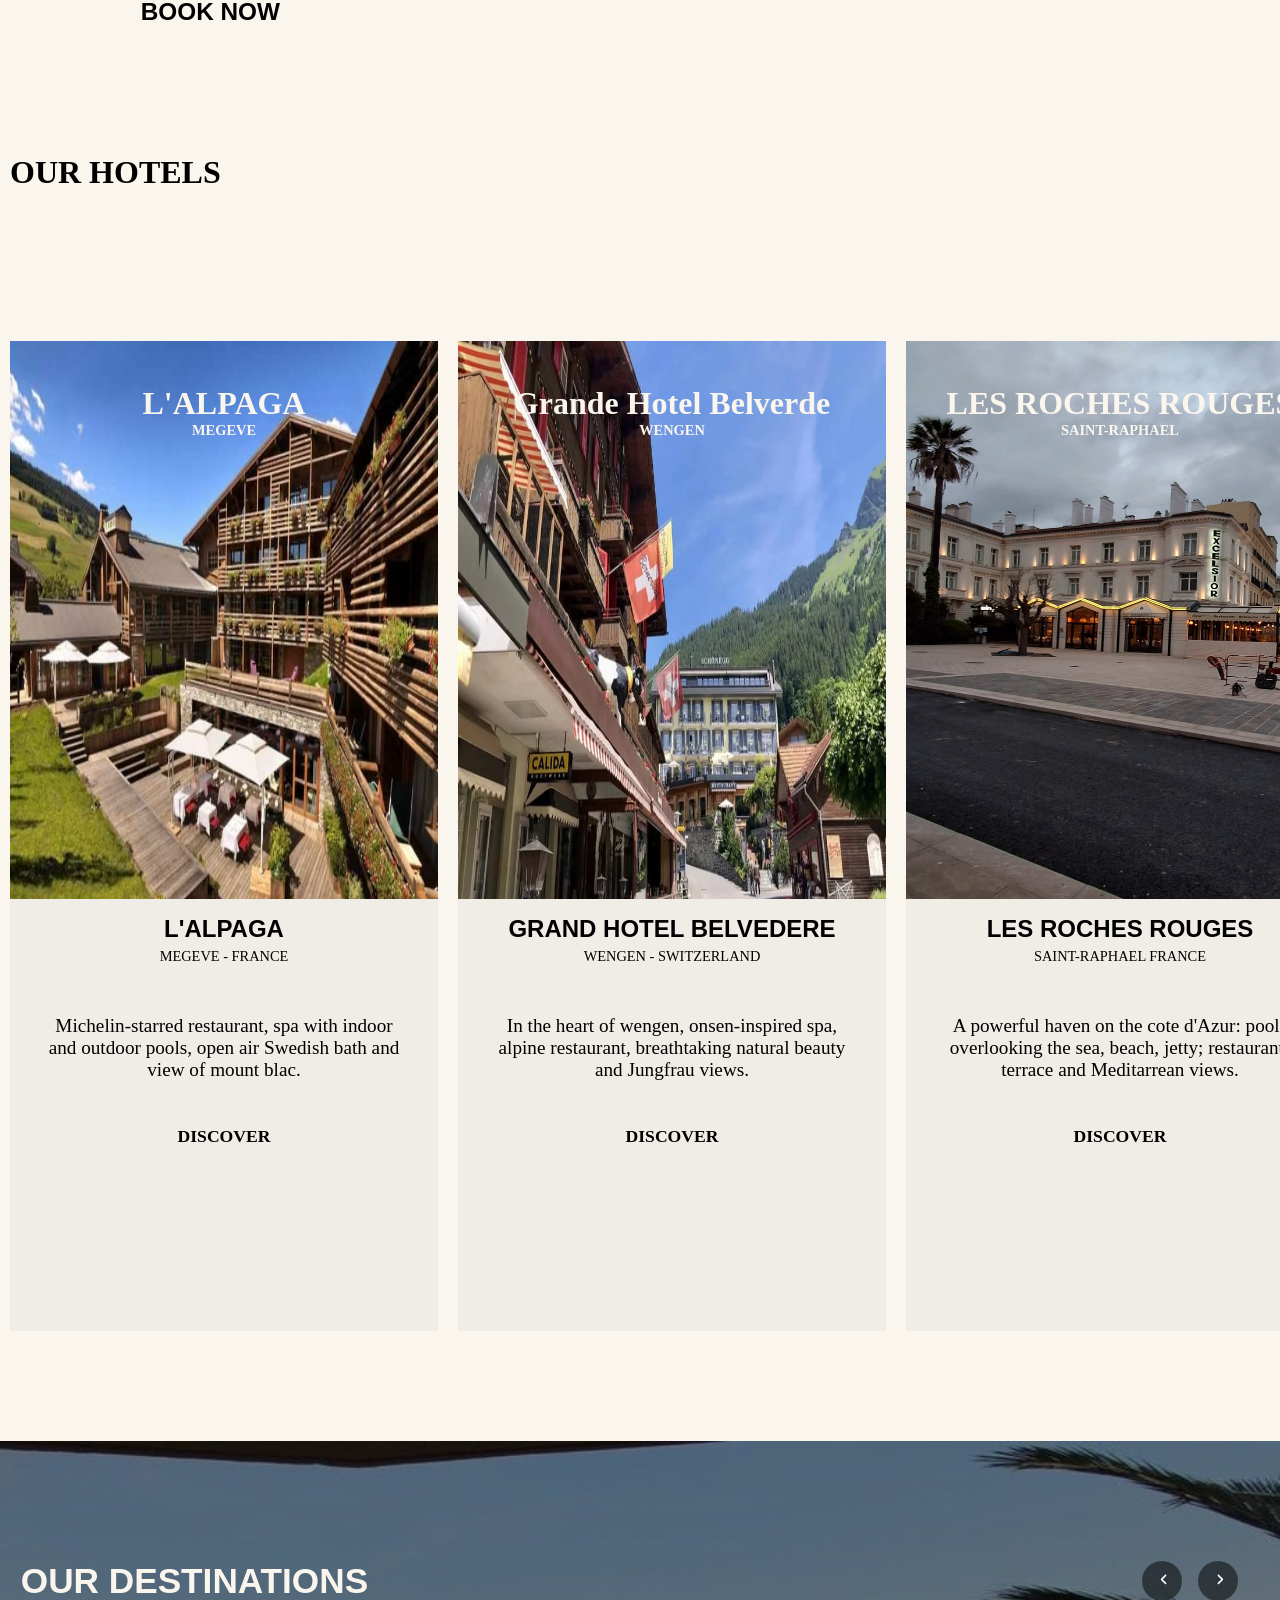
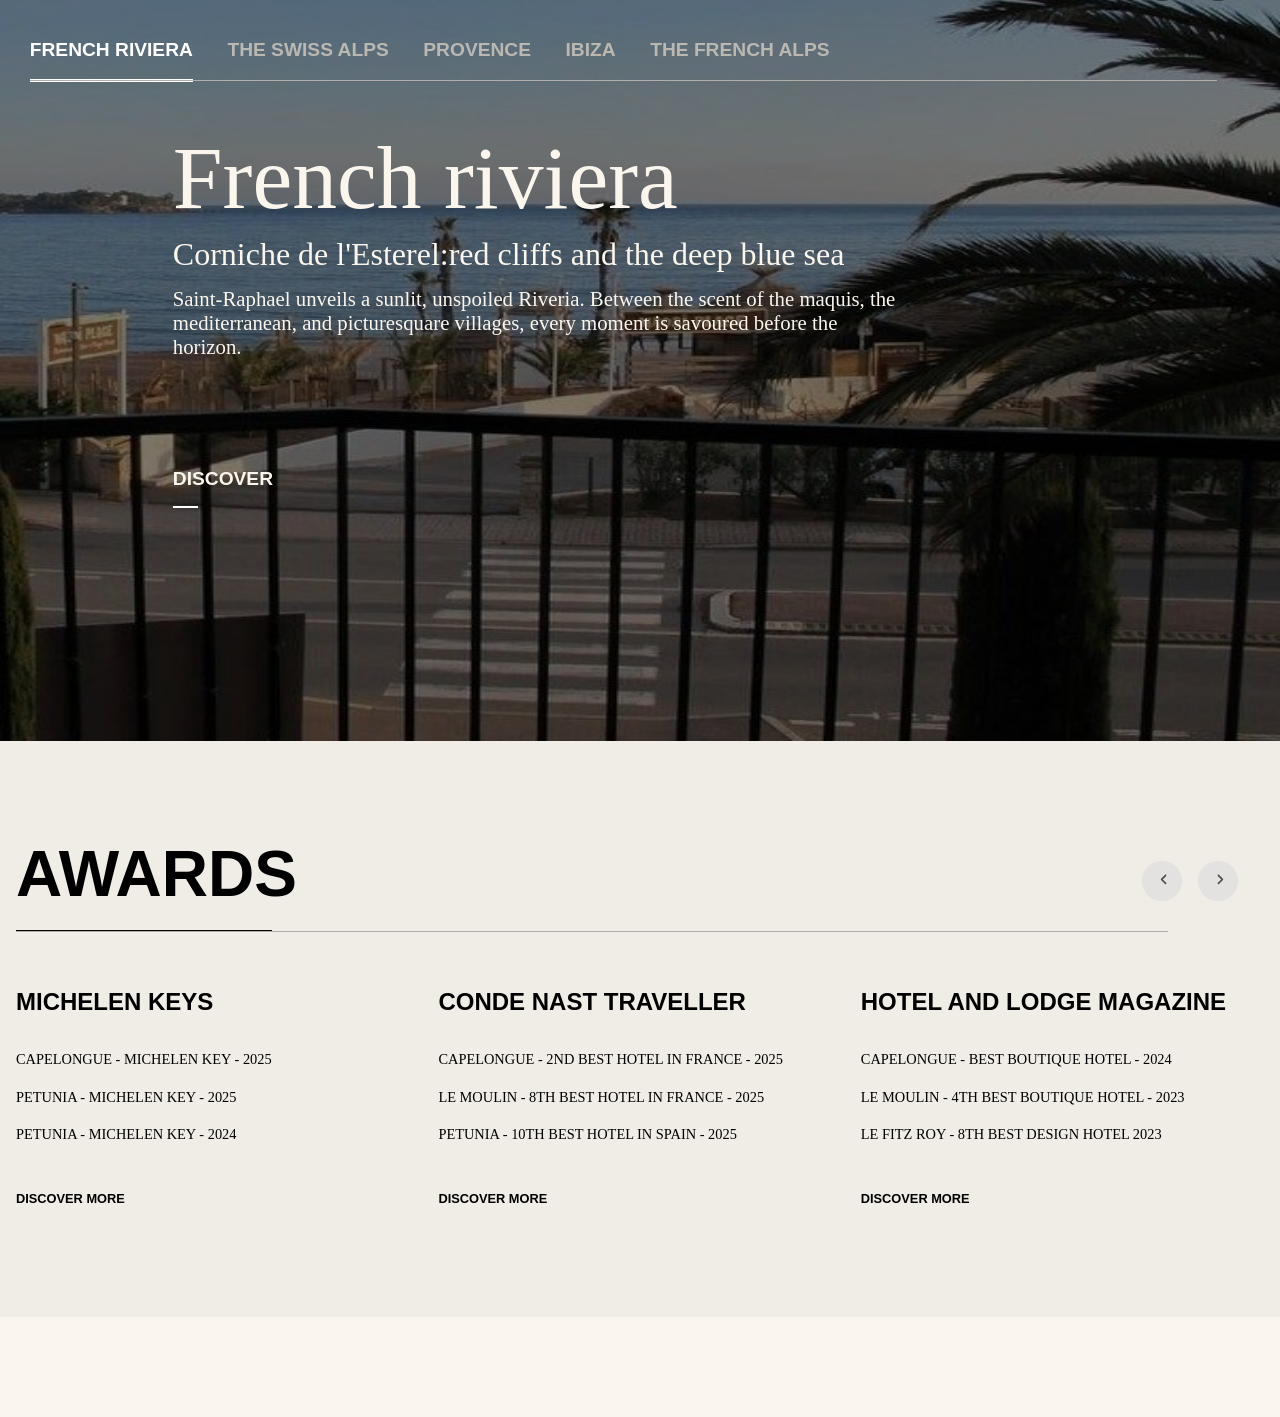
==== commit 5d87cf8b: "Added the fourth slideshow (second slidetrack) and made it responsive" ====
--- a/index.html
+++ b/index.html
@@ -1181,8 +1181,13 @@
                     <div class="slide-head">THE FRENCH ALPS</div>
                 </div>
                 <div class="buttons">
-                    <i class="fas fa-angle-left  button-style left-button" onclick="prevBut()"></i>
-                    <i class="fas fa-angle-right button-style right-button" onclick="nextBut()"></i>
+                    <div class="button-house button-overlay">
+                        <i class="fas fa-angle-left  button-style left-button" onclick="prevButTwo()"></i>
+                    </div>
+                    <div class="button-house button-overlay">
+                        <i class="fas fa-angle-right button-style right-button" onclick="nextButTwo()"></i>
+                    </div>
+
                 </div>
                 <div class="slide-house">
                     <div class="third-slide-box">
@@ -1196,7 +1201,8 @@
                                 Corniche de l'Esterel:red cliffs and the deep blue sea
                             </div>
                             <div class="slide-body-text-two">
-                                Saint-Raphael unveils a sunlit, unspoiled Riveria. Between the scent of the maquis, the mediterranean, and picturesquare villages, every moment is savoured before the horizon.
+                                Saint-Raphael unveils a sunlit, unspoiled Riveria. Between the scent of the maquis, the
+                                mediterranean, and picturesquare villages, every moment is savoured before the horizon.
                             </div>
                             <div class="slide-link">
                                 DISCOVER
@@ -1214,7 +1220,8 @@
                                 Iconic pics and epic adventures
                             </div>
                             <div class="slide-body-text-two">
-                                Explore the magical landscapes of the Bernese Oberland and discover a Switzerland where the art of a mountain life endures.
+                                Explore the magical landscapes of the Bernese Oberland and discover a Switzerland where
+                                the art of a mountain life endures.
                             </div>
                             <div class="slide-link">
                                 DISCOVER
@@ -1232,7 +1239,8 @@
                                 Golden light, village life and the generosity of the land
                             </div>
                             <div class="slide-body-text-two">
-                                From hilltop villages to lavender fields, provence bursts with color and fragrance. A region revealed by the sun and changing seasons.
+                                From hilltop villages to lavender fields, provence bursts with color and fragrance. A
+                                region revealed by the sun and changing seasons.
                             </div>
                             <div class="slide-link">
                                 DISCOVER
@@ -1250,7 +1258,8 @@
                                 Journey to the heart of the White Island, wild and intimate
                             </div>
                             <div class="slide-body-text-two">
-                                Let Ibiza's magnetic pull lead you from the coves to whitewashed village, moving to the rhythm of sea and sun.
+                                Let Ibiza's magnetic pull lead you from the coves to whitewashed village, moving to the
+                                rhythm of sea and sun.
                             </div>
                             <div class="slide-link">
                                 DISCOVER
@@ -1268,7 +1277,8 @@
                                 Where active adventures meets the art of slow living
                             </div>
                             <div class="slide-body-text-two">
-                                From Megeve to Val Thorens, from legendary slopes to charming villages - an alpine world full of life and warmth, where adventure and tranquility meet.
+                                From Megeve to Val Thorens, from legendary slopes to charming villages - an alpine world
+                                full of life and warmth, where adventure and tranquility meet.
                             </div>
                             <div class="slide-link">
                                 DISCOVER
@@ -1276,6 +1286,92 @@
                         </div>
                     </div>
                 </div>
+            </div>
+        </div>
+
+        <div class="fourth-slide-container">
+            AWARDS
+            <div class="buttons buttons-two">
+                <div class="button-house house-two">
+                    <i class="fas fa-angle-left  button-style left-button" onclick="prevButTwo()"></i>
+                </div>
+                <div class="button-house house-two">
+                    <i class="fas fa-angle-right button-style right-button" onclick="nextButTwo()"></i>
+                </div>
+
+            </div>
+            <div class="indicators">
+                <div class="indicator active"></div>
+                <div class="indicator"></div>
+                <div class="indicator"></div>
+                <div class="indicator"></div>
+            </div>
+            <div class="second-track">
+                <div class="track-box">
+                    <div class="track-text">
+                        <div class="top-text">MICHELEN KEYS</div>
+                        <div class="mid-text">
+                            <div class="mid-sub">CAPELONGUE - MICHELEN KEY - 2025</div>
+                            <div class="mid-sub">PETUNIA - MICHELEN KEY - 2025</div>
+                            <div class="mid-sub">PETUNIA - MICHELEN KEY - 2024</div>
+                        </div>
+                        <div class="bottom-text">DISCOVER MORE</div>
+                    </div>
+                </div>
+                <div class="track-box">
+                    <div class="track-text">
+                        <div class="top-text">CONDE NAST TRAVELLER</div>
+                        <div class="mid-text">
+                            <div class="mid-sub">CAPELONGUE - 2ND BEST HOTEL IN FRANCE - 2025</div>
+                            <div class="mid-sub">LE MOULIN - 8TH BEST HOTEL IN FRANCE - 2025</div>
+                            <div class="mid-sub">PETUNIA - 10TH BEST HOTEL IN SPAIN - 2025</div>
+                        </div>
+                        <div class="bottom-text">DISCOVER MORE</div>
+                    </div>
+                </div>
+                <div class="track-box">
+                    <div class="track-text">
+                        <div class="top-text">HOTEL AND LODGE MAGAZINE</div>
+                        <div class="mid-text">
+                            <div class="mid-sub">CAPELONGUE - BEST BOUTIQUE HOTEL - 2024</div>
+                            <div class="mid-sub">LE MOULIN - 4TH BEST BOUTIQUE HOTEL - 2023</div>
+                            <div class="mid-sub">LE FITZ ROY - 8TH BEST DESIGN HOTEL 2023</div>
+                        </div>
+                        <div class="bottom-text">DISCOVER MORE</div>
+                    </div>
+                </div>
+                <div class="track-box">
+                    <div class="track-text">
+                        <div class="top-text">WORLD SKI AWARDS</div>
+                        <div class="mid-text">
+                            <div class="mid-sub">LE FITZ ROY - FRANCE'S BEST SKI HOTEL - 2024</div>
+                        </div>
+                        <div class="bottom-text bottom-push">DISCOVER MORE</div>
+                    </div>
+                </div>
+                <div class="track-box">
+                    <div class="track-text">
+                        <div class="top-text">MICHELEN KEYS</div>
+                        <div class="mid-text">
+                            <div class="mid-sub">CAPELONGUE - MICHELEN KEY - 2025</div>
+                            <div class="mid-sub">PETUNIA - MICHELEN KEY - 2024</div>
+                            <div class="mid-sub">PETUNIA - MICHELEN KEY - 2024</div>
+                        </div>
+                        <div class="bottom-text">DISCOVER MORE</div>
+                    </div>
+                </div>
+                <div class="track-box">
+                    <div class="track-text">
+                        <div class="top-text">CONDE NAST TRAVELLER</div>
+                        <div class="mid-text">
+                            <div class="mid-sub">CAPELONGUE - 2ND BEST HOTEL IN FRANCE - 2025</div>
+                            <div class="mid-sub">LE MOULIN - 8TH BEST HOTEL IN FRANCE - 2025</div>
+                            <div class="mid-sub">PETUNIA - 10TH BEST HOTEL IN SPAIN - 2025</div>
+                        </div>
+                        <div class="bottom-text">DISCOVER MORE</div>
+                    </div>
+                </div>
+
             </div>
         </div>
     </div>
--- a/index.css
+++ b/index.css
@@ -571,7 +571,6 @@
     padding: 10px;
     padding-top: 0;
     padding-bottom: 0;
-    /* margin-bottom: 15em; */
     margin-bottom: 0;
     box-sizing: border-box;
 }
@@ -839,7 +838,7 @@
     width: 100vw;
     height: 700px;
     margin-top: 0;
-    margin-bottom: 300px;
+    margin-bottom: 0;
 }
 
 .slide-header {
@@ -902,18 +901,42 @@
 }
 
 .buttons {
-    position: relative;
+    position: absolute;
+    top: 5.9rem;
+    right: 2%;
     display: flex;
-    color: #bbb8b2;
-    margin-top: 2.5rem;
+    color: white ;
+    margin-top: 0;
     margin-left: 1.3rem;
     font-weight: bolder;
     z-index: 500;
 }
+.buttons-two {
+    position: absolute;
+    top: 4rem;
+    color: #4d4b49;
+}
+.button-house {
+    position: relative;
+    width: 40px;
+    background-color: rgb(228, 225, 225);
+    margin-right: 1rem;
+    text-align: center;
+    border-radius: 50%;
+    height: 40px;
+}
+.house-two {
+    background-color: rgb(228, 225, 225);
+}
 .button-style {
-    margin-right: 80%;
+    position: absolute;
+    top: 30%;
+    right: 35%;
     cursor: pointer;
-    font-size: 1.4rem;
+    font-size: 0.8rem;
+}
+.button-overlay {
+    background-color: rgba(0, 0, 0, 0.5);
 }
 
 .third-slide-box {
@@ -1043,10 +1066,6 @@
 .slide-head {
     margin-right: 0.8em;
 }
-.button-style {
-    margin-right: 80%;
-}
-
 
 .third-slide-text {
     position: absolute;
@@ -1092,6 +1111,11 @@
     padding-top: 7.5rem;
     font-size: 2.2rem;
 }
+.buttons {
+    position: absolute;
+    top: 0;
+    padding-top: 7.5rem;
+}
     .slide-head-house {
     margin-left: 1.55em;
     margin-top: 2em;
@@ -1100,10 +1124,6 @@
 
 .slide-head {
     margin-right: 1.8em;
-}
-
-.button-style {
-    margin-right: 80%;
 }
 
 .third-slide-text {
@@ -1137,6 +1157,164 @@
 
 @media (max-height:500px) {}
 
+:root {
+    --box-width-two: 100vw;
+}
+.fourth-slide-container {
+    position: relative;
+    padding-left: 1rem;
+    padding-top: 4rem;
+    height: 350px;
+    margin-bottom: 100px;
+    background-color:#F0ECE6;
+    color: black;
+    font-weight: bold;
+    font-family:sans-serif;
+    font-size: 2rem;
+}
+.second-track {
+    display: flex;
+    transition: transform 0.8s ease-in-out;
+    width: max-content;
+}
+.track-box {
+    position: relative;
+    width: var(--box-width-two);
+    height: 350px;
+    flex-shrink: 0;
+    padding-top: 0;
+    padding-bottom: 0;
+    margin-bottom: 0;
+    box-sizing: border-box;
+}
+.indicators {
+    position:absolute ;
+    margin-top: 1.2rem;
+    display: flex;
+}
+.indicators::before{
+    content: '';
+    position: absolute;
+    margin-top: 0.04rem;
+    left: 0;
+    width: 90%;
+    height: 1px;
+    background:#b1aeab;
+}
+.indicator {
+    width: 20vw;
+    height: 0px;
+    background-color: #b1aeab;
+    margin-right: 5vw;
+}
+.indicator.active {
+    background-color: black;
+    height: 2px;
+}
+/* @keyframes fourthScroll {
+
+    0%,
+    20% {
+        transform: translateX(0);
+    }
+
+    25%,
+    45% {
+        transform: translateX(calc(var(--box-width) * -1));
+    }
+
+    50%,
+    70% {
+        transform: translateX(calc(var(--box-width) * -2));
+    }
+
+    75%,
+    95% {
+        transform: translateX(calc(var(--box-width) * -3));
+    }
+
+    100% {
+        transform: translateX(calc(var(--box-width) * -4));
+    }
+} */
+
+.track-text {
+    position: relative;
+    margin-top: 3rem;
+}
+.top-text {
+    font-size: 1.5rem;
+    font-weight: bold;
+}
+.mid-text {
+    margin-top: 2rem;
+    font-size: 0.9rem;
+    font-weight: lighter;
+    font-family: 'Times New Roman', Times, serif;
+}
+.mid-sub {
+    margin-top: 1.2rem;
+}
+.bottom-text {
+    margin-top: 3rem;
+    font-size: 0.8rem;
+    font-weight: bolder;
+}
+.bottom-push {
+    padding-top:4rem ;
+}
+
+@media (768px<=width<=1170px) {
+    :root {
+    --box-width-two: 50vw;
+}
+.fourth-slide-container {
+        padding-top: 2.5rem;
+        font-size: 4rem;
+        height: 470px;
+    }
+    .track-box {
+        margin-top: 1.8rem;
+    }
+    .mid-text {
+        margin-top: 2.2rem;
+    }
+    .mid-sub {
+        margin-top: 1.3rem;
+    }
+    .bottom-text {
+        margin-top: 2.2rem;
+    }
+    .bottom-push {
+        padding-top: 5rem;
+    }
+}
+@media (min-width: 1170px) {
+    :root {
+    --box-width-two: 33vw;
+    }
+    .fourth-slide-container {
+        padding-top: 6rem;
+        font-size: 4rem;
+        height: 480px;
+    }
+    .track-box {
+        margin-top: 1.8rem;
+    }
+    .mid-text {
+        margin-top: 2.2rem;
+    }
+    .mid-sub {
+        margin-top: 1.3rem;
+    }
+    .bottom-text {
+        margin-top: 3rem;
+    }
+    .bottom-push {
+        padding-top: 5rem;
+    }
+}
+
 /* * {
     outline: 1px solid red;
 } */
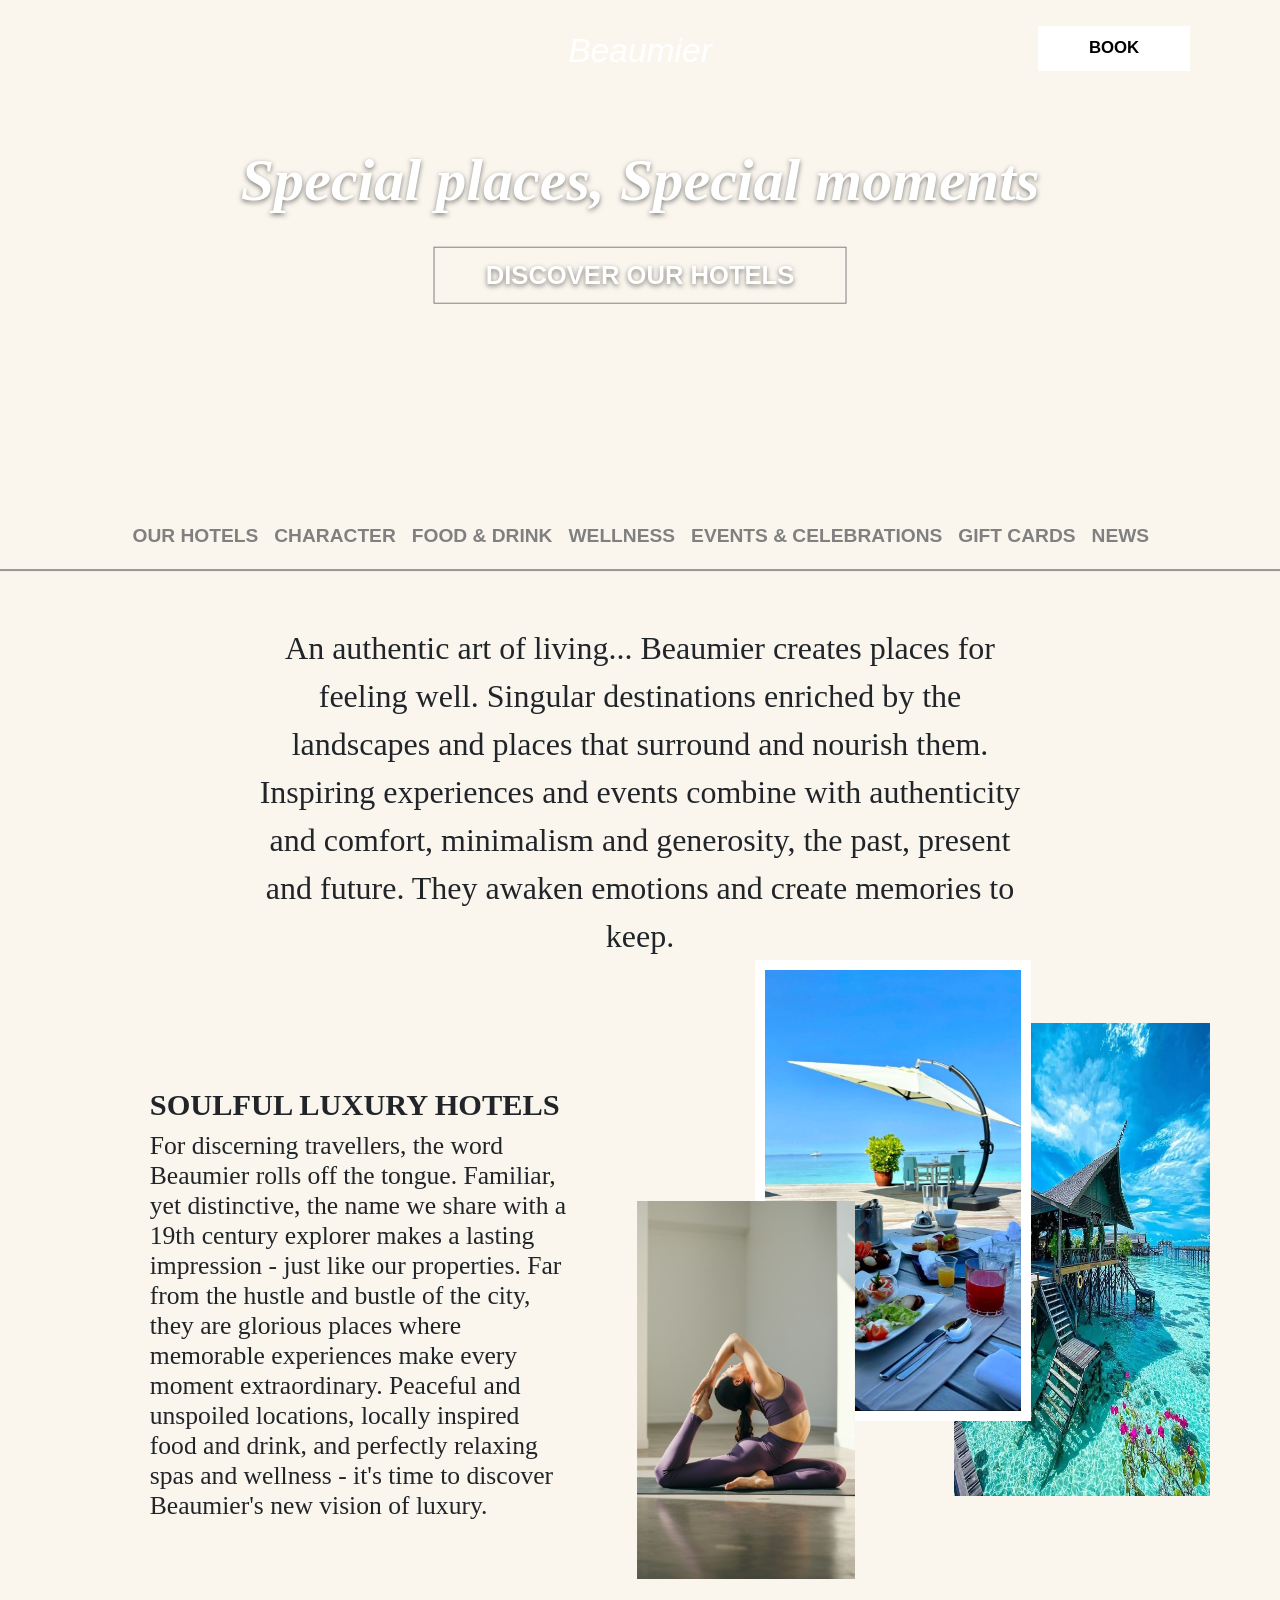
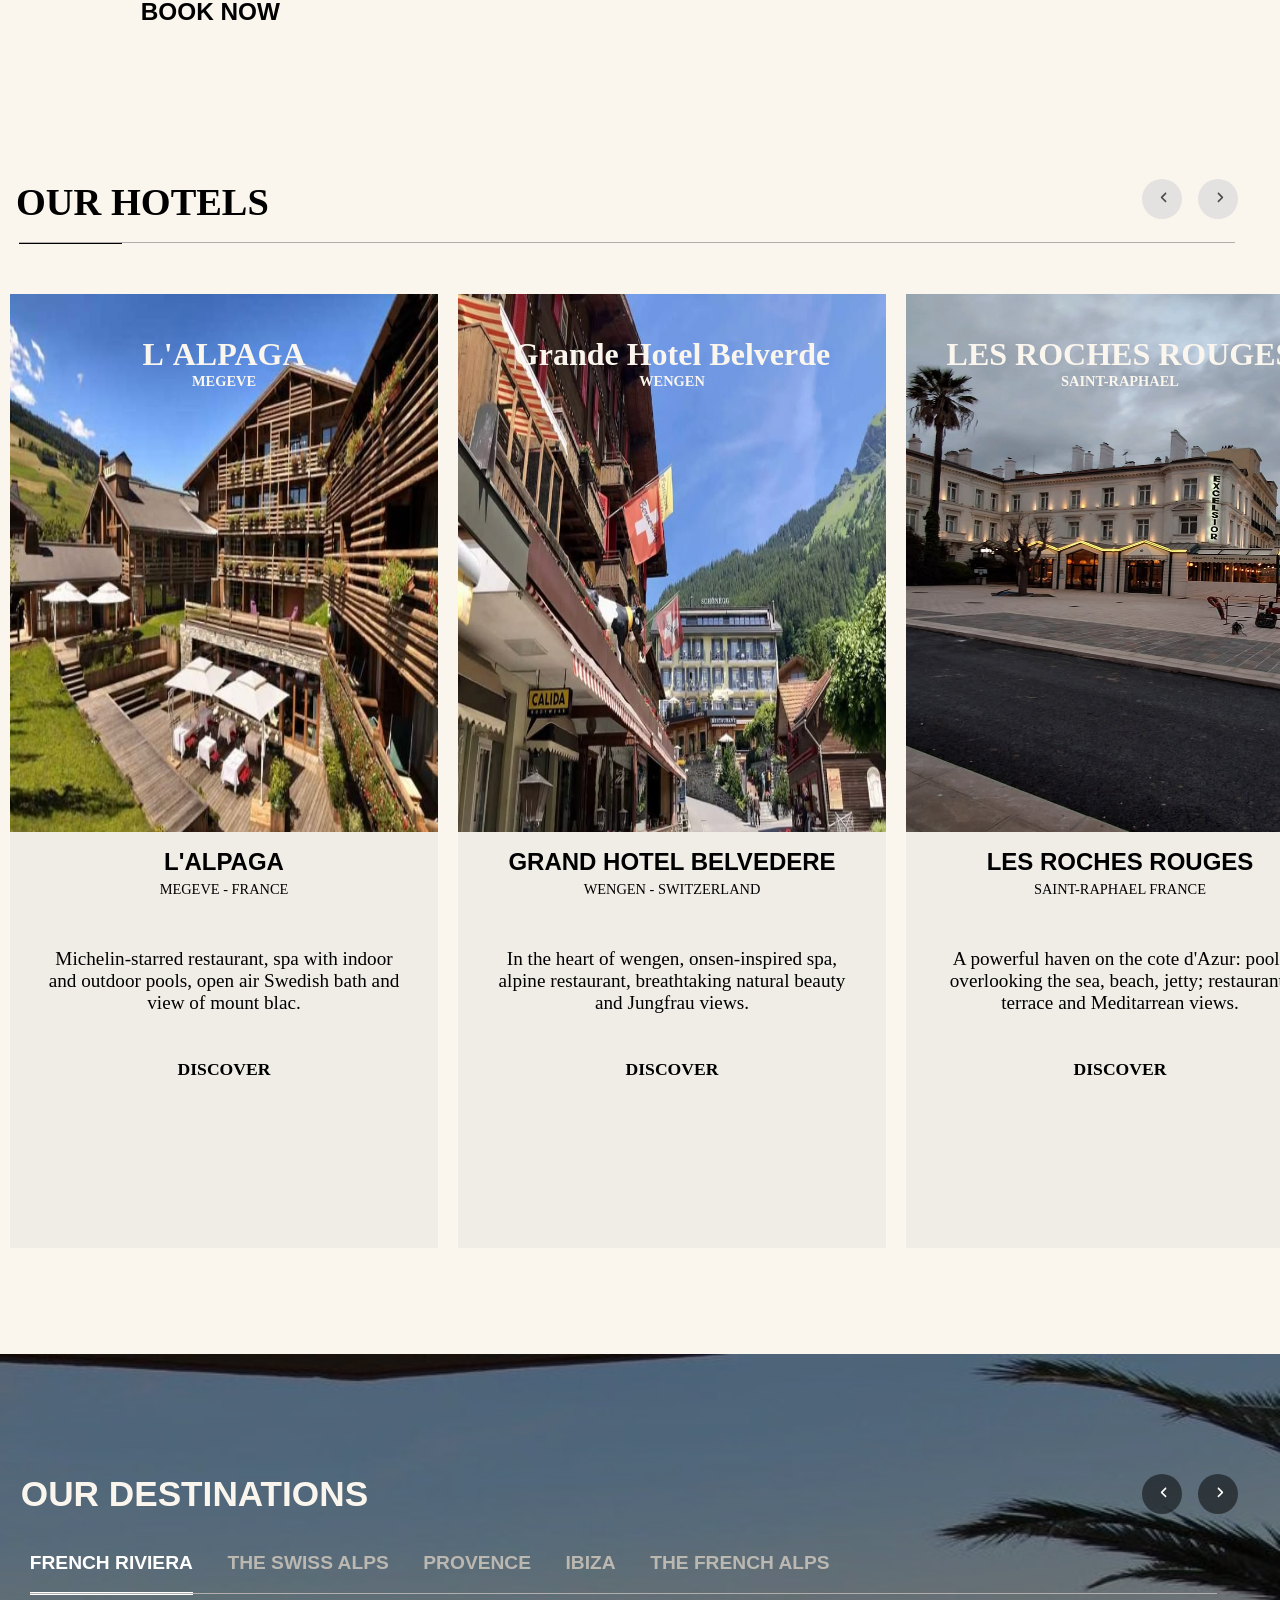
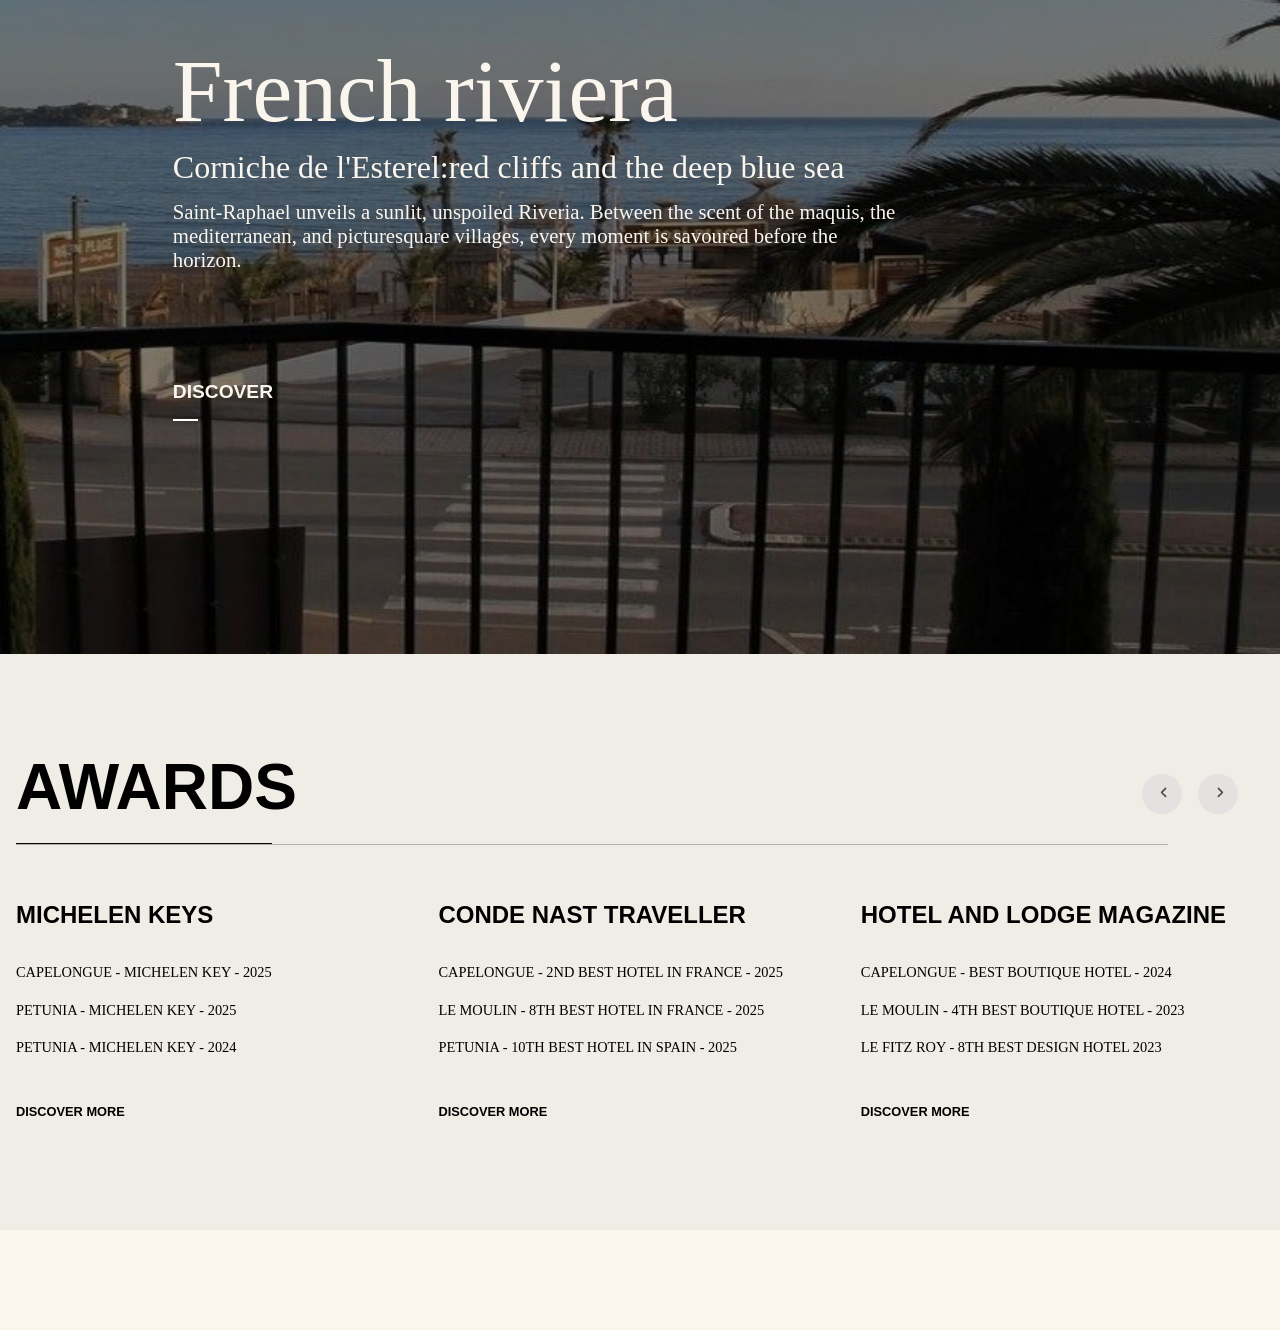
==== commit 52e48ad8: "converted the 2nd slideshow from css to javascript, added an indicator and buttons and made them res" ====
--- a/index.html
+++ b/index.html
@@ -640,11 +640,7 @@
             <img src="images/yoga-1.jpeg" class="img-3">
         </div>
 
-        <div class="hotel-slide">
-            <h1>OUR HOTELS</h1>
-        </div>
-
-        <div class="slides-container">
+        <!-- <div class="slides-container">
             <div class="slides-track">
                 <div class="slide-box">
                     <img src="Hotel Images/hotel-megeve-1.jpg" alt="1">
@@ -1166,6 +1162,637 @@
                         </div>
                     </div>
                 </div>
+
+            </div>
+        </div> -->
+
+        <div class="slides-container">
+            <div class="hotel-slide">
+                <h1>OUR HOTELS</h1>
+            </div>
+            <div class="buttons buttons-one
+            ">
+                <div class="button-house house-one" onclick="prevButOne()">
+                    <i class="fas fa-angle-left  button-style left-button"></i>
+                </div>
+                <div class="button-house house-one" onclick="nextButOne()">
+                    <i class="fas fa-angle-right button-style right-button"></i>
+                </div>
+
+            </div>
+            <div class="endicators">
+                <div class="endicator active"></div>
+                <div class="endicator"></div>
+                <div class="endicator"></div>
+                <div class="endicator"></div>
+                <div class="endicator"></div>
+                <div class="endicator"></div>
+                <div class="endicator"></div>
+                <div class="endicator"></div>
+                <div class="endicator"></div>
+                <div class="endicator"></div>
+            </div>
+            <div class="slides-track">
+                <div class="slide-box">
+                    <img src="Hotel Images/hotel-megeve-1.jpg" alt="1">
+                    <div class="image-text">
+                        <div class="image-text-1">L'ALPAGA</div>
+                        <div class="image-text-2">MEGEVE</div>
+                    </div>
+                    <div class="slide-text-down">
+                        <div>
+                            <a href="javascript:void(0);" class="up-link">
+                                L'ALPAGA
+                            </a>
+                        </div>
+                        <div class="slide-1up">
+                            MEGEVE - FRANCE
+                        </div>
+                        <div class="slide-1down">
+                            Michelin-starred restaurant, spa with indoor and outdoor pools, open air Swedish bath and
+                            view of mount blac.
+                        </div>
+                        <div>
+                            <a href="javascript:void(0);" class="down-link">
+                                DISCOVER
+                            </a>
+                        </div>
+                    </div>
+                </div>
+                <div class="slide-box">
+                    <img src="Hotel Images/wengen-Grand-hotel-belvedere-1.jpg" alt="2">
+                    <div class="image-text">
+                        <div class="image-text-1">Grande Hotel Belverde</div>
+                        <div class="image-text-2">WENGEN</div>
+                    </div>
+                    <div class="slide-text-down">
+                        <div>
+                            <a href="javascript:void(0);" class="up-link">
+                                GRAND HOTEL BELVEDERE
+                            </a>
+                        </div>
+                        <div class="slide-1up">
+                            WENGEN - SWITZERLAND
+                        </div>
+                        <div class="slide-1down">
+                            In the heart of wengen, onsen-inspired spa, alpine restaurant, breathtaking natural beauty
+                            and Jungfrau views.
+                        </div>
+                        <div>
+                            <a href="javascript:void(0);" class="down-link">
+                                DISCOVER
+                            </a>
+                        </div>
+                    </div>
+                </div>
+                <div class="slide-box">
+                    <img src="Hotel Images/hotel-saint-raphael-1.jpg" alt="3">
+                    <div class="image-text">
+                        <div class="image-text-1">LES ROCHES ROUGES</div>
+                        <div class="image-text-2">SAINT-RAPHAEL</div>
+                    </div>
+                    <div class="slide-text-down">
+                        <div>
+                            <a href="javascript:void(0);" class="up-link">
+                                LES ROCHES ROUGES
+                            </a>
+                        </div>
+                        <div class="slide-1up">
+                            SAINT-RAPHAEL FRANCE
+                        </div>
+                        <div class="slide-1down">
+                            A powerful haven on the cote d'Azur: pools overlooking the sea, beach, jetty;
+                            restaurant-terrace and Meditarrean views.
+                        </div>
+                        <div>
+                            <a href="javascript:void(0);" class="down-link">
+                                DISCOVER
+                            </a>
+                        </div>
+                    </div>
+                </div>
+                <div class="slide-box">
+                    <img src="Hotel Images/hotel-capelongue-1.jpg" alt="4">
+                    <div class="image-text">
+                        <div class="image-text-1">CAPELONGUE</div>
+                        <div class="image-text-2">BONNIEUX</div>
+                    </div>
+                    <div class="slide-text-down">
+                        <div>
+                            <a href="javascript:void(0);" class="up-link">
+                                CAPELONGUE
+                            </a>
+                        </div>
+                        <div class="slide-1up">
+                            BONNIEUX FRANCE
+                        </div>
+                        <div class="slide-1down">
+                            Let Province inspire you with our 5-Star hotel with 2 pools, spa, Michelin-starred
+                            restaurant, padel court and views of the Luberon.
+                        </div>
+                        <div>
+                            <a href="javascript:void(0);" class="down-link">
+                                DISCOVER
+                            </a>
+                        </div>
+                    </div>
+                </div>
+                <div class="slide-box">
+                    <img src="Hotel Images/hotel-petunia-1.jpg" alt="5">
+                    <div class="image-text">
+                        <div class="image-text-1">PETUNIA</div>
+                        <div class="image-text-2">IBIZA</div>
+                    </div>
+                    <div class="slide-text-down">
+                        <div>
+                            <a href="javascript:void(0);" class="up-link">
+                                PETUNIA
+                            </a>
+                        </div>
+                        <div class="slide-1up">
+                            IBIZA SPAIN
+                        </div>
+                        <div class="slide-1down">
+                            A few steps from Cala Carbo, experience an intimate boutique hotel surrounded by nature and
+                            spectacular views of Es Vedra.
+                        </div>
+                        <div>
+                            <a href="javascript:void(0);" class="down-link">
+                                DISCOVER
+                            </a>
+                        </div>
+                    </div>
+                </div>
+                <div class="slide-box">
+                    <img src="Hotel Images/hotel-le-moulin-1.jpg" alt="6">
+                    <div class="image-text">
+                        <div class="image-text-1">LE MOULIN</div>
+                        <div class="image-text-2">LOURMARIN</div>
+                    </div>
+                    <div class="slide-text-down">
+                        <div>
+                            <a href="javascript:void(0);" class="up-link">
+                                LE MOULIN
+                            </a>
+                        </div>
+                        <div class="slide-1up">
+                            LOURMARIN FRANCE
+                        </div>
+                        <div class="slide-1down">
+                            Enjoy Provincial life in the heart of Loumarin. At Le Moulin, pool, garden, local cuisine
+                            and southern elegance in the Luberon.
+                        </div>
+                        <div>
+                            <a href="javascript:void(0);" class="down-link">
+                                DISCOVER
+                            </a>
+                        </div>
+                    </div>
+                </div>
+                <div class="slide-box">
+                    <img src="Hotel Images/hotel-le-galinier-1.jpg" alt="7">
+                    <div class="image-text">
+                        <div class="image-text-1">LE GALINIER</div>
+                        <div class="image-text-2">LOURMARIN</div>
+                    </div>
+                    <div class="slide-text-down">
+                        <div>
+                            <a href="javascript:void(0);" class="up-link">
+                                LE GALINIER
+                            </a>
+                        </div>
+                        <div class="slide-1up">
+                            LOURMARIN FRANCE
+                        </div>
+                        <div class="slide-1down">
+                            An elegant Provincial country house with garden and a pool where you can relate and enjoy
+                            the best of Province in total serenity.
+                        </div>
+                        <div>
+                            <a href="javascript:void(0);" class="down-link">
+                                DISCOVER
+                            </a>
+                        </div>
+                    </div>
+                </div>
+                <div class="slide-box">
+                    <img src="Hotel Images/hotel-le-fitz-roy-thorens-1.jpg" alt="8">
+                    <div class="image-text">
+                        <div class="image-text-1">LE FITZ ROY</div>
+                        <div class="image-text-2">VAL THORENS</div>
+                    </div>
+                    <div class="slide-text-down">
+                        <div>
+                            <a href="javascript:void(0);" class="up-link">
+                                LE FITZ ROY
+                            </a>
+                        </div>
+                        <div class="slide-1up">
+                            VAL THORENS FRANCE
+                        </div>
+                        <div class="slide-1down">
+                            A paragon of modern Alpine luxury, our ski in/ski out hotel offers mountain views, refined
+                            hospitality and great French bistronomy
+                        </div>
+                        <div>
+                            <a href="javascript:void(0);" class="down-link">
+                                DISCOVER
+                            </a>
+                        </div>
+                    </div>
+                </div>
+                <div class="slide-box">
+                    <img src="Hotel Images/hotel-val-thorens-1.jpg" alt="9">
+                    <div class="image-text">
+                        <div class="image-text-1">LE VAL THORENS</div>
+                        <div class="image-text-2">VAL THORENS</div>
+                    </div>
+                    <div class="slide-text-down">
+                        <div>
+                            <a href="javascript:void(0);" class="up-link">
+                                LE VAL THORENS
+                            </a>
+                        </div>
+                        <div class="slide-1up">
+                            VAL THORENS FRANCE
+                        </div>
+                        <div class="slide-1down">
+                            A ski-in/ski-out hotel with a panoramic terrace facing the peaks, vibrant atmosphere, Alpine
+                            restaurants and a soothing spa
+                        </div>
+                        <div>
+                            <a href="javascript:void(0);" class="down-link">
+                                DISCOVER
+                            </a>
+                        </div>
+                    </div>
+                </div>
+                <div class="slide-box">
+                    <img src="Hotel Images/hotel-courchevel.jpg" alt="10">
+                    <div class="image-text">
+                        <div class="image-text-1">LES 3 VALLEES</div>
+                        <div class="image-text-2">COURCHEVEL</div>
+                    </div>
+                    <div class="slide-text-down">
+                        <div>
+                            <a href="javascript:void(0);" class="up-link">
+                                LES 3 VALLEES
+                            </a>
+                        </div>
+                        <div class="slide-1up">
+                            COURCHEVEL FRANCE
+                        </div>
+                        <div class="slide-1down">
+                            Five-star chalets, heated pools overlooking the Three Valleys, and apre-ski that starts at
+                            your bar.
+                        </div>
+                        <div>
+                            <a href="javascript:void(0);" class="down-link">
+                                DISCOVER
+                            </a>
+                        </div>
+                    </div>
+                </div>
+                <div class="slide-box">
+                    <img src="Hotel Images/hotel-megeve-1.jpg" alt="1">
+                    <div class="image-text">
+                        <div class="image-text-1">L'ALPAGA</div>
+                        <div class="image-text-2">MEGEVE</div>
+                    </div>
+                    <div class="slide-text-down">
+                        <div>
+                            <a href="javascript:void(0);" class="up-link">
+                                L'ALPAGA
+                            </a>
+                        </div>
+                        <div class="slide-1up">
+                            MEGEVE - FRANCE
+                        </div>
+                        <div class="slide-1down">
+                            Michelin-starred restaurant, spa with indoor and outdoor pools, open air Swedish bath and
+                            view of mount blac.
+                        </div>
+                        <div>
+                            <a href="javascript:void(0);" class="down-link">
+                                DISCOVER
+                            </a>
+                        </div>
+                    </div>
+                </div>
+                <div class="slide-box">
+                    <img src="Hotel Images/wengen-Grand-hotel-belvedere-1.jpg" alt="2">
+                    <div class="image-text">
+                        <div class="image-text-1">Grande Hotel Belverde</div>
+                        <div class="image-text-2">WENGEN</div>
+                    </div>
+                    <div class="slide-text-down">
+                        <div>
+                            <a href="javascript:void(0);" class="up-link">
+                                GRAND HOTEL BELVEDERE
+                            </a>
+                        </div>
+                        <div class="slide-1up">
+                            WENGEN - SWITZERLAND
+                        </div>
+                        <div class="slide-1down">
+                            In the heart of wengen, onsen-inspired spa, alpine restaurant, breathtaking natural beauty
+                            and Jungfrau views.
+                        </div>
+                        <div>
+                            <a href="javascript:void(0);" class="down-link">
+                                DISCOVER
+                            </a>
+                        </div>
+                    </div>
+                </div>
+                <div class="slide-box">
+                    <img src="Hotel Images/hotel-saint-raphael-1.jpg" alt="3">
+                    <div class="image-text">
+                        <div class="image-text-1">LES ROCHES ROUGES</div>
+                        <div class="image-text-2">SAINT-RAPHAEL</div>
+                    </div>
+                    <div class="slide-text-down">
+                        <div>
+                            <a href="javascript:void(0);" class="up-link">
+                                LES ROCHES ROUGES
+                            </a>
+                        </div>
+                        <div class="slide-1up">
+                            SAINT-RAPHAEL FRANCE
+                        </div>
+                        <div class="slide-1down">
+                            A powerful haven on the cote d'Azur: pools overlooking the sea, beach, jetty;
+                            restaurant-terrace and Meditarrean views.
+                        </div>
+                        <div>
+                            <a href="javascript:void(0);" class="down-link">
+                                DISCOVER
+                            </a>
+                        </div>
+                    </div>
+                </div>
+
+<!-- 
+                <div class="slide-box">
+                    <img src="Hotel Images/hotel-megeve-1.jpg" alt="1">
+                    <div class="image-text">
+                        <div class="image-text-1">L'ALPAGA</div>
+                        <div class="image-text-2">MEGEVE</div>
+                    </div>
+                    <div class="slide-text-down">
+                        <div>
+                            <a href="javascript:void(0);" class="up-link">
+                                L'ALPAGA
+                            </a>
+                        </div>
+                        <div class="slide-1up">
+                            MEGEVE - FRANCE
+                        </div>
+                        <div class="slide-1down">
+                            Michelin-starred restaurant, spa with indoor and outdoor pools, open air Swedish bath and
+                            view of mount blac.
+                        </div>
+                        <div>
+                            <a href="javascript:void(0);" class="down-link">
+                                DISCOVER
+                            </a>
+                        </div>
+                    </div>
+                </div>
+                <div class="slide-box">
+                    <img src="Hotel Images/wengen-Grand-hotel-belvedere-1.jpg" alt="2">
+                    <div class="image-text">
+                        <div class="image-text-1">Grande Hotel Belverde</div>
+                        <div class="image-text-2">WENGEN</div>
+                    </div>
+                    <div class="slide-text-down">
+                        <div>
+                            <a href="javascript:void(0);" class="up-link">
+                                GRAND HOTEL BELVEDERE
+                            </a>
+                        </div>
+                        <div class="slide-1up">
+                            WENGEN - SWITZERLAND
+                        </div>
+                        <div class="slide-1down">
+                            In the heart of wengen, onsen-inspired spa, alpine restaurant, breathtaking natural beauty
+                            and Jungfrau views.
+                        </div>
+                        <div>
+                            <a href="javascript:void(0);" class="down-link">
+                                DISCOVER
+                            </a>
+                        </div>
+                    </div>
+                </div>
+                <div class="slide-box">
+                    <img src="Hotel Images/hotel-saint-raphael-1.jpg" alt="3">
+                    <div class="image-text">
+                        <div class="image-text-1">LES ROCHES ROUGES</div>
+                        <div class="image-text-2">SAINT-RAPHAEL</div>
+                    </div>
+                    <div class="slide-text-down">
+                        <div>
+                            <a href="javascript:void(0);" class="up-link">
+                                LES ROCHES ROUGES
+                            </a>
+                        </div>
+                        <div class="slide-1up">
+                            SAINT-RAPHAEL FRANCE
+                        </div>
+                        <div class="slide-1down">
+                            A powerful haven on the cote d'Azur: pools overlooking the sea, beach, jetty;
+                            restaurant-terrace and Meditarrean views.
+                        </div>
+                        <div>
+                            <a href="javascript:void(0);" class="down-link">
+                                DISCOVER
+                            </a>
+                        </div>
+                    </div>
+                </div>
+                <div class="slide-box">
+                    <img src="Hotel Images/hotel-capelongue-1.jpg" alt="4">
+                    <div class="image-text">
+                        <div class="image-text-1">CAPELONGUE</div>
+                        <div class="image-text-2">BONNIEUX</div>
+                    </div>
+                    <div class="slide-text-down">
+                        <div>
+                            <a href="javascript:void(0);" class="up-link">
+                                CAPELONGUE
+                            </a>
+                        </div>
+                        <div class="slide-1up">
+                            BONNIEUX FRANCE
+                        </div>
+                        <div class="slide-1down">
+                            Let Province inspire you with our 5-Star hotel with 2 pools, spa, Michelin-starred
+                            restaurant, padel court and views of the Luberon.
+                        </div>
+                        <div>
+                            <a href="javascript:void(0);" class="down-link">
+                                DISCOVER
+                            </a>
+                        </div>
+                    </div>
+                </div>
+                <div class="slide-box">
+                    <img src="Hotel Images/hotel-petunia-1.jpg" alt="5">
+                    <div class="image-text">
+                        <div class="image-text-1">PETUNIA</div>
+                        <div class="image-text-2">IBIZA</div>
+                    </div>
+                    <div class="slide-text-down">
+                        <div>
+                            <a href="javascript:void(0);" class="up-link">
+                                PETUNIA
+                            </a>
+                        </div>
+                        <div class="slide-1up">
+                            IBIZA SPAIN
+                        </div>
+                        <div class="slide-1down">
+                            A few steps from Cala Carbo, experience an intimate boutique hotel surrounded by nature and
+                            spectacular views of Es Vedra.
+                        </div>
+                        <div>
+                            <a href="javascript:void(0);" class="down-link">
+                                DISCOVER
+                            </a>
+                        </div>
+                    </div>
+                </div>
+                <div class="slide-box">
+                    <img src="Hotel Images/hotel-le-moulin-1.jpg" alt="6">
+                    <div class="image-text">
+                        <div class="image-text-1">LE MOULIN</div>
+                        <div class="image-text-2">LOURMARIN</div>
+                    </div>
+                    <div class="slide-text-down">
+                        <div>
+                            <a href="javascript:void(0);" class="up-link">
+                                LE MOULIN
+                            </a>
+                        </div>
+                        <div class="slide-1up">
+                            LOURMARIN FRANCE
+                        </div>
+                        <div class="slide-1down">
+                            Enjoy Provincial life in the heart of Loumarin. At Le Moulin, pool, garden, local cuisine
+                            and southern elegance in the Luberon.
+                        </div>
+                        <div>
+                            <a href="javascript:void(0);" class="down-link">
+                                DISCOVER
+                            </a>
+                        </div>
+                    </div>
+                </div>
+                <div class="slide-box">
+                    <img src="Hotel Images/hotel-le-galinier-1.jpg" alt="7">
+                    <div class="image-text">
+                        <div class="image-text-1">LE GALINIER</div>
+                        <div class="image-text-2">LOURMARIN</div>
+                    </div>
+                    <div class="slide-text-down">
+                        <div>
+                            <a href="javascript:void(0);" class="up-link">
+                                LE GALINIER
+                            </a>
+                        </div>
+                        <div class="slide-1up">
+                            LOURMARIN FRANCE
+                        </div>
+                        <div class="slide-1down">
+                            An elegant Provincial country house with garden and a pool where you can relate and enjoy
+                            the best of Province in total serenity.
+                        </div>
+                        <div>
+                            <a href="javascript:void(0);" class="down-link">
+                                DISCOVER
+                            </a>
+                        </div>
+                    </div>
+                </div>
+                <div class="slide-box">
+                    <img src="Hotel Images/hotel-le-fitz-roy-thorens-1.jpg" alt="8">
+                    <div class="image-text">
+                        <div class="image-text-1">LE FITZ ROY</div>
+                        <div class="image-text-2">VAL THORENS</div>
+                    </div>
+                    <div class="slide-text-down">
+                        <div>
+                            <a href="javascript:void(0);" class="up-link">
+                                LE FITZ ROY
+                            </a>
+                        </div>
+                        <div class="slide-1up">
+                            VAL THORENS FRANCE
+                        </div>
+                        <div class="slide-1down">
+                            A paragon of modern Alpine luxury, our ski in/ski out hotel offers mountain views, refined
+                            hospitality and great French bistronomy
+                        </div>
+                        <div>
+                            <a href="javascript:void(0);" class="down-link">
+                                DISCOVER
+                            </a>
+                        </div>
+                    </div>
+                </div>
+                <div class="slide-box">
+                    <img src="Hotel Images/hotel-val-thorens-1.jpg" alt="9">
+                    <div class="image-text">
+                        <div class="image-text-1">LE VAL THORENS</div>
+                        <div class="image-text-2">VAL THORENS</div>
+                    </div>
+                    <div class="slide-text-down">
+                        <div>
+                            <a href="javascript:void(0);" class="up-link">
+                                LE VAL THORENS
+                            </a>
+                        </div>
+                        <div class="slide-1up">
+                            VAL THORENS FRANCE
+                        </div>
+                        <div class="slide-1down">
+                            A ski-in/ski-out hotel with a panoramic terrace facing the peaks, vibrant atmosphere, Alpine
+                            restaurants and a soothing spa
+                        </div>
+                        <div>
+                            <a href="javascript:void(0);" class="down-link">
+                                DISCOVER
+                            </a>
+                        </div>
+                    </div>
+                </div>
+                <div class="slide-box">
+                    <img src="Hotel Images/hotel-courchevel.jpg" alt="10">
+                    <div class="image-text">
+                        <div class="image-text-1">LES 3 VALLEES</div>
+                        <div class="image-text-2">COURCHEVEL</div>
+                    </div>
+                    <div class="slide-text-down">
+                        <div>
+                            <a href="javascript:void(0);" class="up-link">
+                                LES 3 VALLEES
+                            </a>
+                        </div>
+                        <div class="slide-1up">
+                            COURCHEVEL FRANCE
+                        </div>
+                        <div class="slide-1down">
+                            Five-star chalets, heated pools overlooking the Three Valleys, and apre-ski that starts at
+                            your bar.
+                        </div>
+                        <div>
+                            <a href="javascript:void(0);" class="down-link">
+                                DISCOVER
+                            </a>
+                        </div>
+                    </div>
+                </div> -->
 
             </div>
         </div>
@@ -1181,11 +1808,11 @@
                     <div class="slide-head">THE FRENCH ALPS</div>
                 </div>
                 <div class="buttons">
-                    <div class="button-house button-overlay">
-                        <i class="fas fa-angle-left  button-style left-button" onclick="prevButTwo()"></i>
-                    </div>
-                    <div class="button-house button-overlay">
-                        <i class="fas fa-angle-right button-style right-button" onclick="nextButTwo()"></i>
+                    <div class="button-house button-overlay" onclick="prevButTwo()">
+                        <i class="fas fa-angle-left  button-style left-button"></i>
+                    </div>
+                    <div class="button-house button-overlay" onclick="nextButTwo()">
+                        <i class="fas fa-angle-right button-style right-button"></i>
                     </div>
 
                 </div>
@@ -1292,11 +1919,11 @@
         <div class="fourth-slide-container">
             AWARDS
             <div class="buttons buttons-two">
-                <div class="button-house house-two">
-                    <i class="fas fa-angle-left  button-style left-button" onclick="prevButTwo()"></i>
-                </div>
-                <div class="button-house house-two">
-                    <i class="fas fa-angle-right button-style right-button" onclick="nextButTwo()"></i>
+                <div class="button-house house-two" onclick="prevButTwo()">
+                    <i class="fas fa-angle-left  button-style left-button"></i>
+                </div>
+                <div class="button-house house-two" onclick="nextButTwo()">
+                    <i class="fas fa-angle-right button-style right-button"></i>
                 </div>
 
             </div>
--- a/index.css
+++ b/index.css
@@ -534,11 +534,7 @@
 }
 
 
-.hotel-slide {
-    position: relative;
-    margin-bottom: 50px;
-    margin-left: 10px;
-}
+
 
 :root {
     --box-width: 80vw;
@@ -550,26 +546,61 @@
 .slides-container {
     position: relative;
     width: 100vw;
-    height: 900px;
+    height: 1000px;
     overflow: hidden;
     display: flex;
     align-items: center;
 }
-
-.slides-track {
+.hotel-slide {
+    position: absolute;
+    top: 0;
+    margin-left: 1rem;
+}
+.endicators {
+    position:absolute ;
+    top: 5.5rem;
+    display: flex;
+    /* z-index: 500; */
+}
+.endicators::before{
+    content: '';
+    position: absolute;
+    margin-top: 0.01rem;
+    margin-left: 1.5vw;
+    left: 0;
+    width: 95vw;
+    height: 1px;
+    background:#b1aeab;
+}
+.endicator {
+    width: 8vw;
+    height: 0px;
+    background-color: #b1aeab;
+    margin-left: 1.5vw;
+}
+.endicator.active {
+    background-color: black;
+    height: 2px;
+}
+/* .slides-track {
     display: flex;
     width: calc(var(--box-width) *20);
     animation: stepScroll 60s ease-in-out infinite;
     animation-delay: 4s;
-}
-
+} */
+
+.slides-track {
+    display: flex;
+    transition: transform 0.8s ease-in-out;
+    width: max-content;
+}
 .slide-box {
     position: relative;
     width: var(--box-width);
-    height: 700px;
+    height: 800px;
     flex-shrink: 0;
     padding: 10px;
-    padding-top: 0;
+    padding-top: 30px;
     padding-bottom: 0;
     margin-bottom: 0;
     box-sizing: border-box;
@@ -643,7 +674,52 @@
     font-weight: bolder;
 }
 
-@keyframes stepScroll {
+.buttons {
+    position: absolute;
+    top: 5.9rem;
+    right: 2%;
+    display: flex;
+    color: white ;
+    margin-top: 0;
+    margin-left: 1.3rem;
+    font-weight: bolder;
+    cursor: pointer;
+    z-index: 500;
+}
+.buttons-one {
+    position: absolute;
+    top: 1.9rem;
+    color: #4d4b49;
+}
+.buttons-two {
+    position: absolute;
+    top: 4rem;
+    color: #4d4b49;
+}
+.button-house {
+    position: relative;
+    width: 40px;
+    background-color: rgb(228, 225, 225);
+    margin-right: 1rem;
+    text-align: center;
+    border-radius: 50%;
+    height: 40px;
+}
+.house-two {
+    background-color: rgb(228, 225, 225);
+}
+.button-style {
+    position: absolute;
+    top: 30%;
+    right: 35%;
+    cursor: pointer;
+    font-size: 0.8rem;
+}
+.button-overlay {
+    background-color: rgba(0, 0, 0, 0.5);
+}
+
+/* @keyframes stepScroll {
 
     0%,
     7% {
@@ -698,7 +774,7 @@
     100% {
         transform: translateX(calc(var(--box-width) * -10));
     }
-}
+} */
 
 @media (768px <=width <=1170px) {
     :root {
@@ -707,11 +783,15 @@
     }
 
     .slides-container {
-        height: 1000px;
+        height: 1100px;
+    }
+    .hotel-slide {
+        font-size: 1.2rem;
     }
 
     .slide-box {
-        height: 800px;
+        height: 900px;
+        padding-top: 40px;
     }
 
     .image-text-1 {
@@ -752,8 +832,17 @@
         height: 1200px;
     }
 
+    .buttons-one {
+        margin-top: -5.9rem;
+    }
+    
+    .hotel-slide {
+        font-size: 1.2rem;
+    }
+
     .slide-box {
         height: 1000px;
+        padding-top: 40px;
     }
 
     .image-text-1 {
@@ -898,45 +987,6 @@
     width: 100%;
     height: 3px;
     background: #ffffff;
-}
-
-.buttons {
-    position: absolute;
-    top: 5.9rem;
-    right: 2%;
-    display: flex;
-    color: white ;
-    margin-top: 0;
-    margin-left: 1.3rem;
-    font-weight: bolder;
-    z-index: 500;
-}
-.buttons-two {
-    position: absolute;
-    top: 4rem;
-    color: #4d4b49;
-}
-.button-house {
-    position: relative;
-    width: 40px;
-    background-color: rgb(228, 225, 225);
-    margin-right: 1rem;
-    text-align: center;
-    border-radius: 50%;
-    height: 40px;
-}
-.house-two {
-    background-color: rgb(228, 225, 225);
-}
-.button-style {
-    position: absolute;
-    top: 30%;
-    right: 35%;
-    cursor: pointer;
-    font-size: 0.8rem;
-}
-.button-overlay {
-    background-color: rgba(0, 0, 0, 0.5);
 }
 
 .third-slide-box {
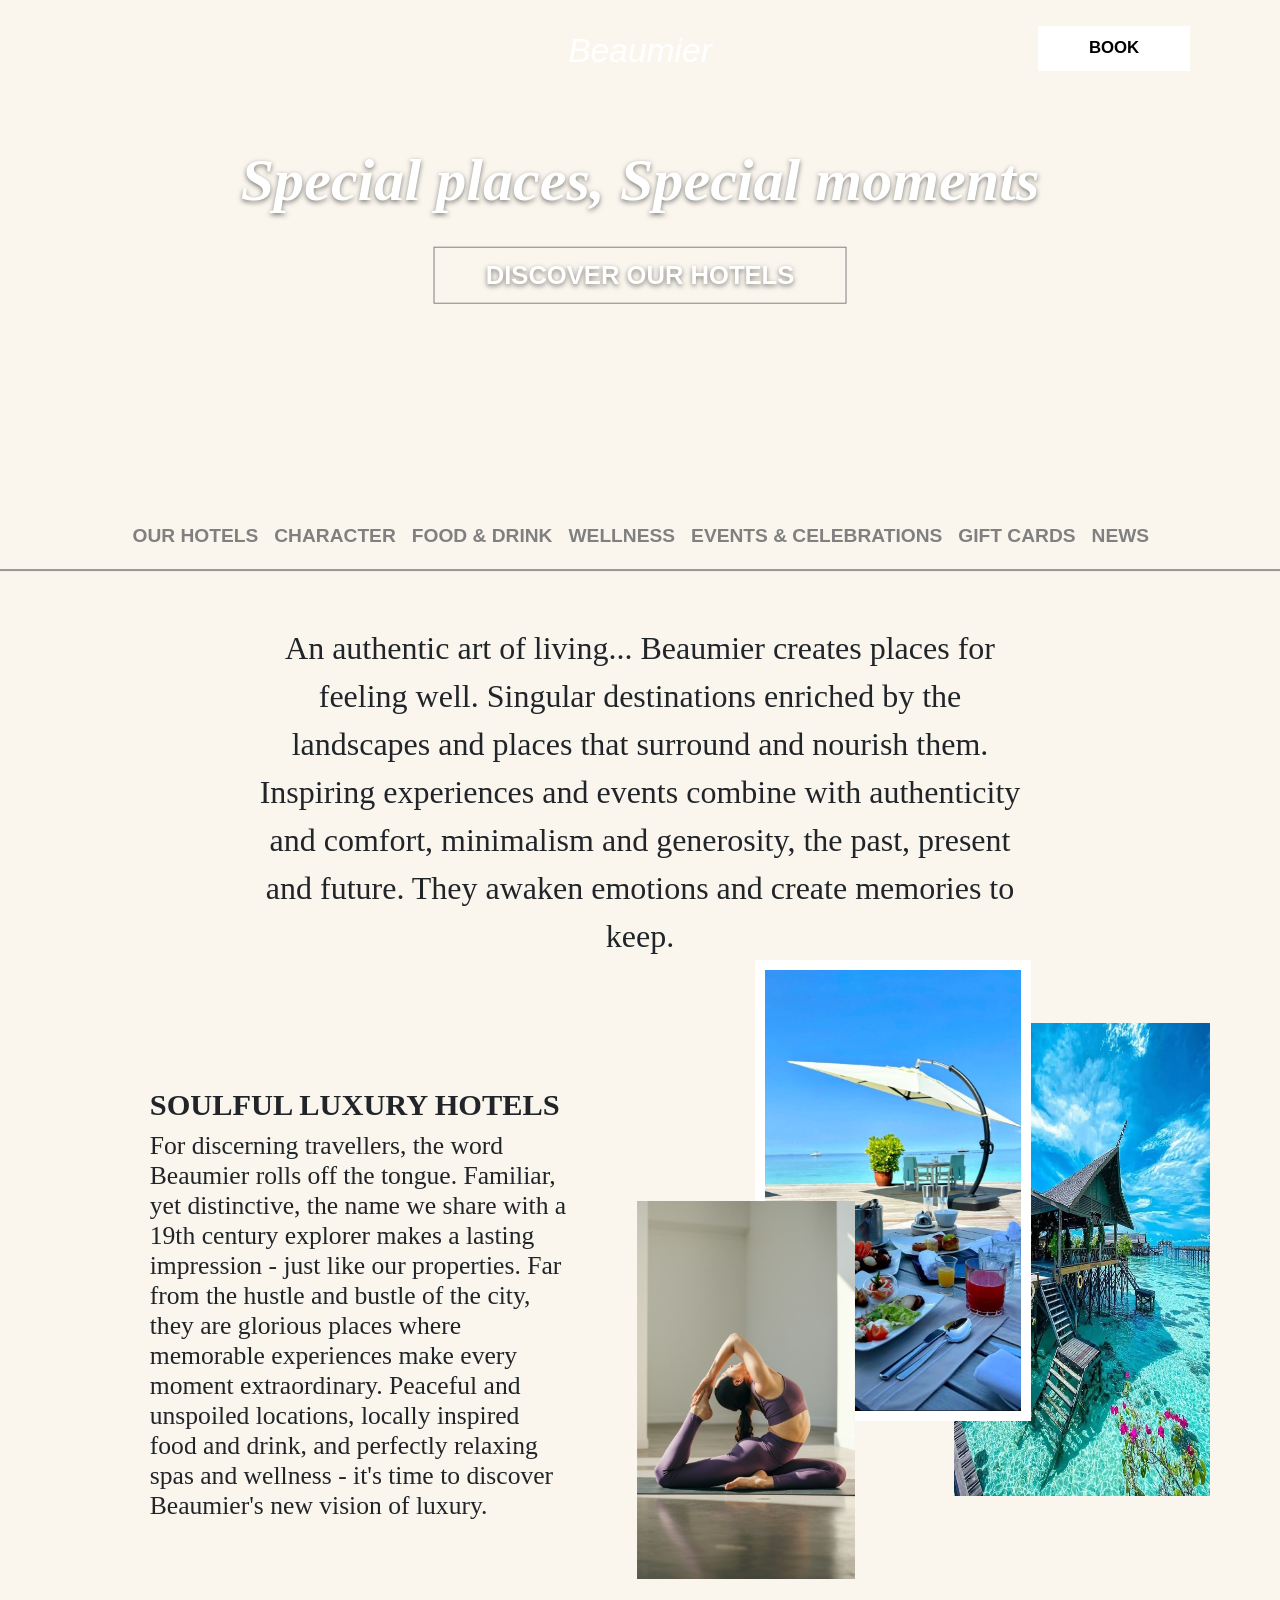
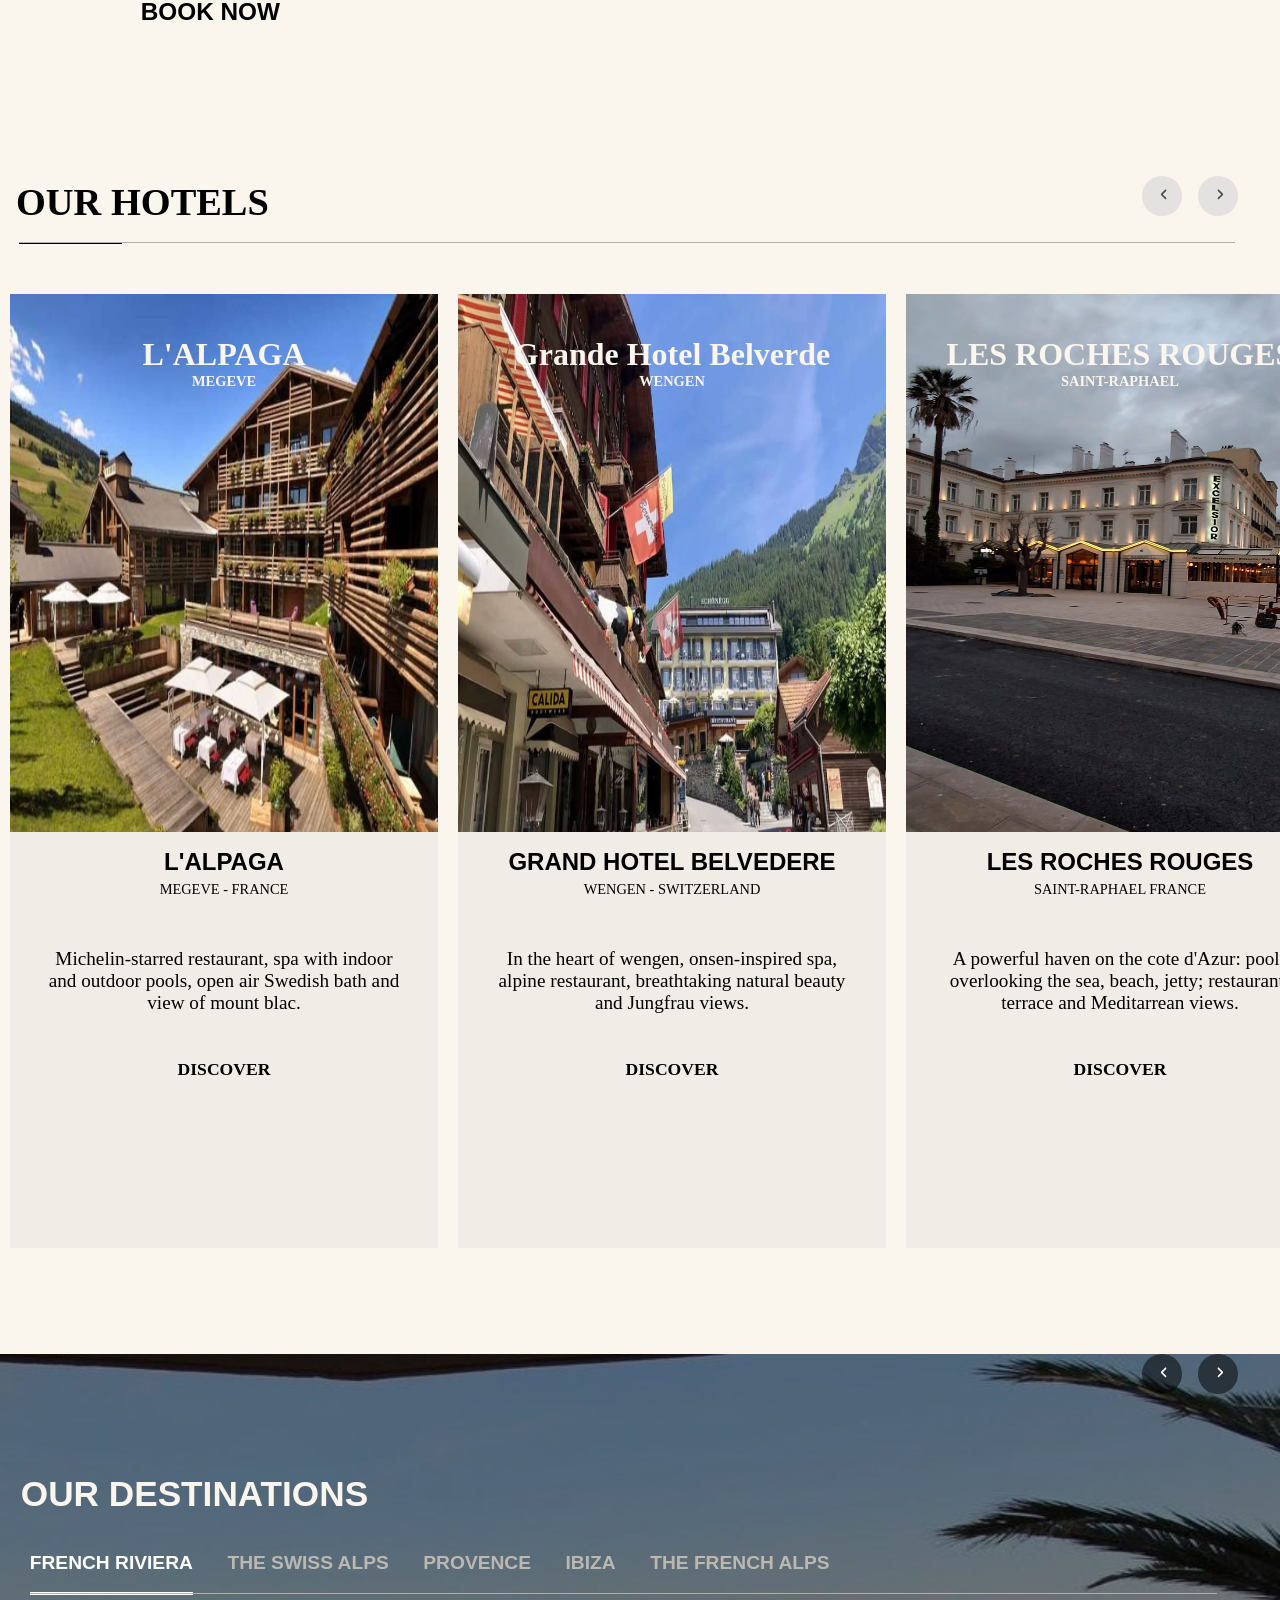
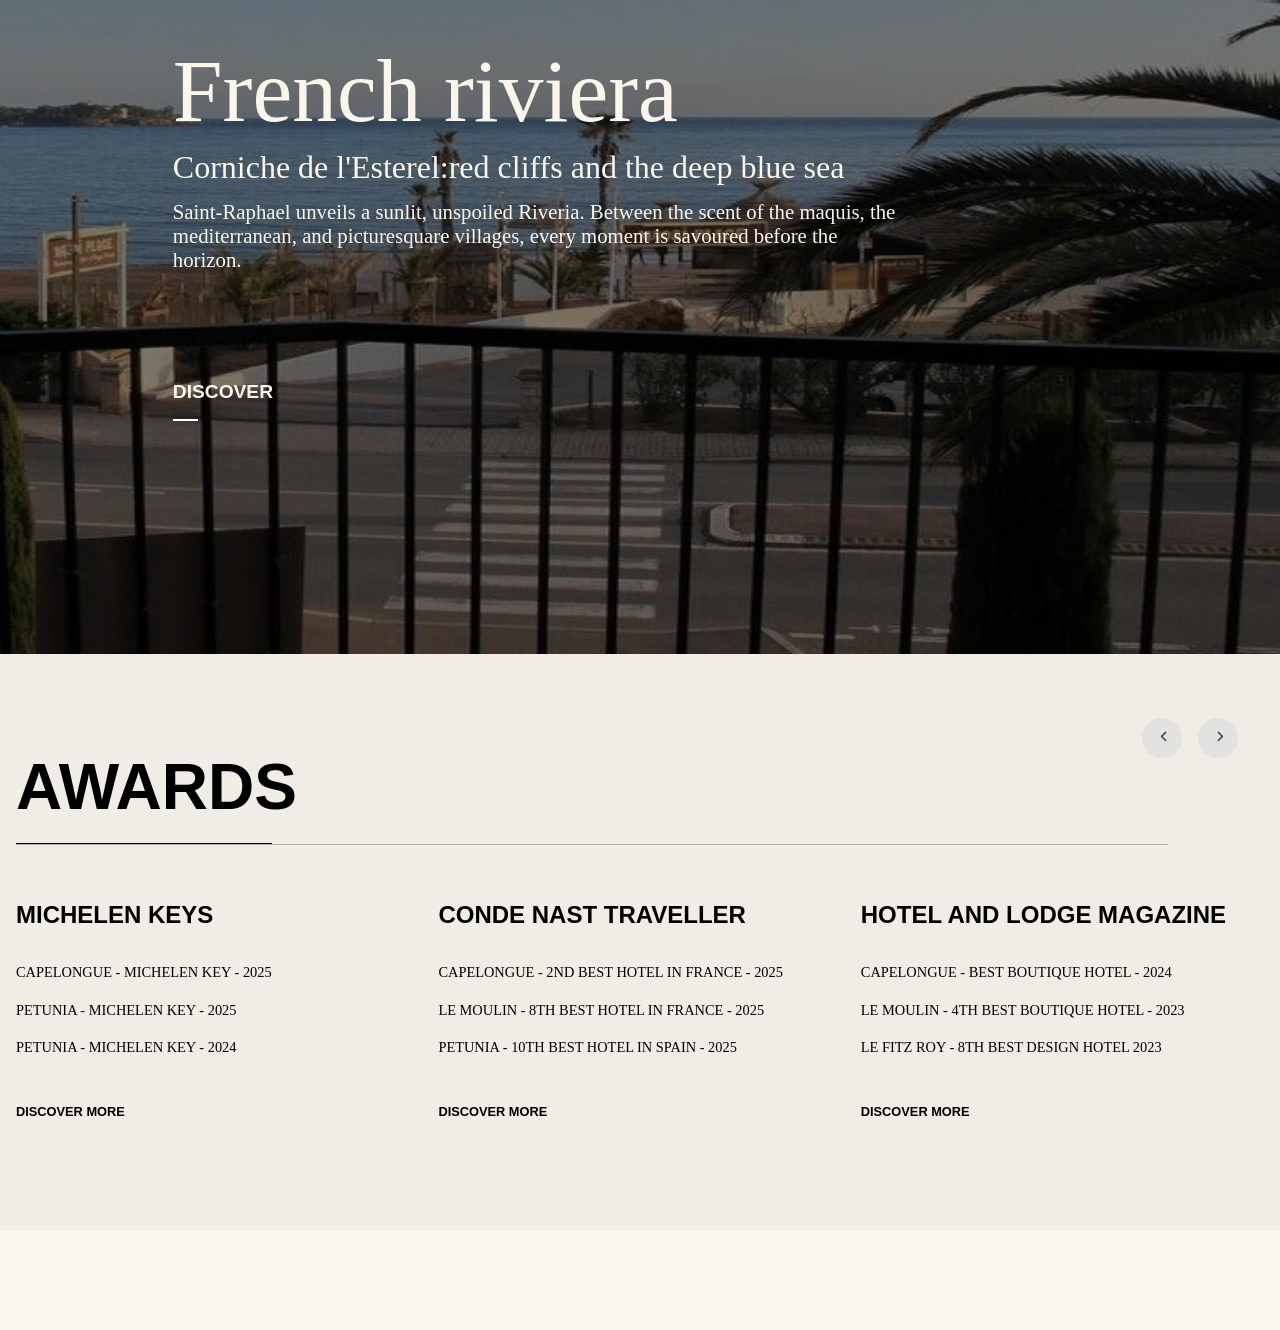
==== commit a46c91d2: "Modified the 2 trackSlides making them more responsive" ====
--- a/index.html
+++ b/index.html
@@ -1170,12 +1170,12 @@
             <div class="hotel-slide">
                 <h1>OUR HOTELS</h1>
             </div>
-            <div class="buttons buttons-one
+            <div class="buttons-first buttons-one
             ">
-                <div class="button-house house-one" onclick="prevButOne()">
+                <div id="prevOneId" class="button-house house-one">
                     <i class="fas fa-angle-left  button-style left-button"></i>
                 </div>
-                <div class="button-house house-one" onclick="nextButOne()">
+                <div id="nextOneId" class="button-house house-one">
                     <i class="fas fa-angle-right button-style right-button"></i>
                 </div>
 
@@ -1194,6 +1194,32 @@
             </div>
             <div class="slides-track">
                 <div class="slide-box">
+                    <img src="Hotel Images/hotel-courchevel.jpg" alt="10">
+                    <div class="image-text">
+                        <div class="image-text-1">LES 3 VALLEES</div>
+                        <div class="image-text-2">COURCHEVEL</div>
+                    </div>
+                    <div class="slide-text-down">
+                        <div>
+                            <a href="javascript:void(0);" class="up-link">
+                                LES 3 VALLEES
+                            </a>
+                        </div>
+                        <div class="slide-1up">
+                            COURCHEVEL FRANCE
+                        </div>
+                        <div class="slide-1down">
+                            Five-star chalets, heated pools overlooking the Three Valleys, and apre-ski that starts at
+                            your bar.
+                        </div>
+                        <div>
+                            <a href="javascript:void(0);" class="down-link">
+                                DISCOVER
+                            </a>
+                        </div>
+                    </div>
+                </div>
+                <div class="slide-box">
                     <img src="Hotel Images/hotel-megeve-1.jpg" alt="1">
                     <div class="image-text">
                         <div class="image-text-1">L'ALPAGA</div>
@@ -1807,11 +1833,11 @@
                     <div class="slide-head">IBIZA</div>
                     <div class="slide-head">THE FRENCH ALPS</div>
                 </div>
-                <div class="buttons">
-                    <div class="button-house button-overlay" onclick="prevButTwo()">
+                <div class="buttons-second">
+                    <div class="button-house button-overlay" onclick="prevBut()">
                         <i class="fas fa-angle-left  button-style left-button"></i>
                     </div>
-                    <div class="button-house button-overlay" onclick="nextButTwo()">
+                    <div class="button-house button-overlay" onclick="nextBut()">
                         <i class="fas fa-angle-right button-style right-button"></i>
                     </div>
 
@@ -1918,11 +1944,11 @@
 
         <div class="fourth-slide-container">
             AWARDS
-            <div class="buttons buttons-two">
-                <div class="button-house house-two" onclick="prevButTwo()">
+            <div class="buttons-third buttons-two">
+                <div id="prevTwoId" class="button-house house-two">
                     <i class="fas fa-angle-left  button-style left-button"></i>
                 </div>
-                <div class="button-house house-two" onclick="nextButTwo()">
+                <div id="nextTwoId" class="button-house house-two">
                     <i class="fas fa-angle-right button-style right-button"></i>
                 </div>
 
@@ -1936,6 +1962,15 @@
             <div class="second-track">
                 <div class="track-box">
                     <div class="track-text">
+                        <div class="top-text">WORLD SKI AWARDS</div>
+                        <div class="mid-text">
+                            <div class="mid-sub">LE FITZ ROY - FRANCE'S BEST SKI HOTEL - 2024</div>
+                        </div>
+                        <div class="bottom-text bottom-push">DISCOVER MORE</div>
+                    </div>
+                </div>
+                <div class="track-box">
+                    <div class="track-text">
                         <div class="top-text">MICHELEN KEYS</div>
                         <div class="mid-text">
                             <div class="mid-sub">CAPELONGUE - MICHELEN KEY - 2025</div>
@@ -1998,6 +2033,17 @@
                         <div class="bottom-text">DISCOVER MORE</div>
                     </div>
                 </div>
+                <div class="track-box">
+                    <div class="track-text">
+                        <div class="top-text">HOTEL AND LODGE MAGAZINE</div>
+                        <div class="mid-text">
+                            <div class="mid-sub">CAPELONGUE - BEST BOUTIQUE HOTEL - 2024</div>
+                            <div class="mid-sub">LE MOULIN - 4TH BEST BOUTIQUE HOTEL - 2023</div>
+                            <div class="mid-sub">LE FITZ ROY - 8TH BEST DESIGN HOTEL 2023</div>
+                        </div>
+                        <div class="bottom-text">DISCOVER MORE</div>
+                    </div>
+                </div>
 
             </div>
         </div>
--- a/index.css
+++ b/index.css
@@ -674,27 +674,16 @@
     font-weight: bolder;
 }
 
-.buttons {
-    position: absolute;
-    top: 5.9rem;
+.buttons-first {
+    position: absolute;
+    top: 1.4rem;
+    color: #4d4b49;
     right: 2%;
     display: flex;
-    color: white ;
     margin-top: 0;
     margin-left: 1.3rem;
     font-weight: bolder;
-    cursor: pointer;
     z-index: 500;
-}
-.buttons-one {
-    position: absolute;
-    top: 1.9rem;
-    color: #4d4b49;
-}
-.buttons-two {
-    position: absolute;
-    top: 4rem;
-    color: #4d4b49;
 }
 .button-house {
     position: relative;
@@ -704,9 +693,7 @@
     text-align: center;
     border-radius: 50%;
     height: 40px;
-}
-.house-two {
-    background-color: rgb(228, 225, 225);
+    cursor: pointer;
 }
 .button-style {
     position: absolute;
@@ -715,9 +702,7 @@
     cursor: pointer;
     font-size: 0.8rem;
 }
-.button-overlay {
-    background-color: rgba(0, 0, 0, 0.5);
-}
+
 
 /* @keyframes stepScroll {
 
@@ -785,6 +770,7 @@
     .slides-container {
         height: 1100px;
     }
+
     .hotel-slide {
         font-size: 1.2rem;
     }
@@ -830,10 +816,6 @@
 
     .slides-container {
         height: 1200px;
-    }
-
-    .buttons-one {
-        margin-top: -5.9rem;
     }
     
     .hotel-slide {
@@ -888,6 +870,7 @@
     .slides-container {
         height: 800px;
     }
+    
 
     .slide-box {
         height: 600px;
@@ -939,13 +922,30 @@
     font-family: sans-serif;
     z-index: 10;
 }
+.buttons-second {
+    position: absolute;
+    top: 0;
+    /* top: 5.9rem; */
+    right: 2%;
+    display: flex;
+    color: white ;
+    margin-top: 0;
+    margin-left: 1.3rem;
+    font-weight: bolder;
+    z-index: 500;
+}
+.button-overlay {
+    background-color: rgba(0, 0, 0, 0.5);
+
+}
+
 
 .slide-head-house {
     position: relative;
     display: flex;
     margin-left: 1.55em;
     margin-top: 4%;
-    font-size: 1rem;
+    font-size: 0.9rem;
     font-weight: bold;
     font-family: sans-serif;
     z-index: 10;
@@ -1089,11 +1089,20 @@
     background: #ffffff;
 }
 
-
+@media (540px <=width <=768px) {
+    .buttons-second {
+    position: absolute;
+    top: 5.5rem;
+}
+}
 @media (768px <=width <=1170px) {
     .third-slide-container {
         height: 730px;
     }
+    .buttons-second {
+    position: absolute;
+    top: 5.5rem;
+}
 
     .third-slide-box {
         height: 730px;
@@ -1205,7 +1214,12 @@
 }
 }
 
-@media (max-height:500px) {}
+@media (max-height:500px) {
+    .buttons-second {
+    position: absolute;
+    top: 5.5rem;
+}
+}
 
 :root {
     --box-width-two: 100vw;
@@ -1221,7 +1235,30 @@
     font-weight: bold;
     font-family:sans-serif;
     font-size: 2rem;
-}
+    overflow: hidden;
+    
+}
+.buttons-third {
+    position: absolute;
+    top: 0;
+    /* top: 5.9rem; */
+    right: 2%;
+    display: flex;
+    color: white ;
+    margin-top: 0;
+    margin-left: 1.3rem;
+    font-weight: bolder;
+    z-index: 500;
+}
+.buttons-two {
+    position: absolute;
+    top: 4rem;
+    color: #4d4b49;
+}
+.house-two {
+    background-color: rgb(228, 225, 225);
+}
+
 .second-track {
     display: flex;
     transition: transform 0.8s ease-in-out;
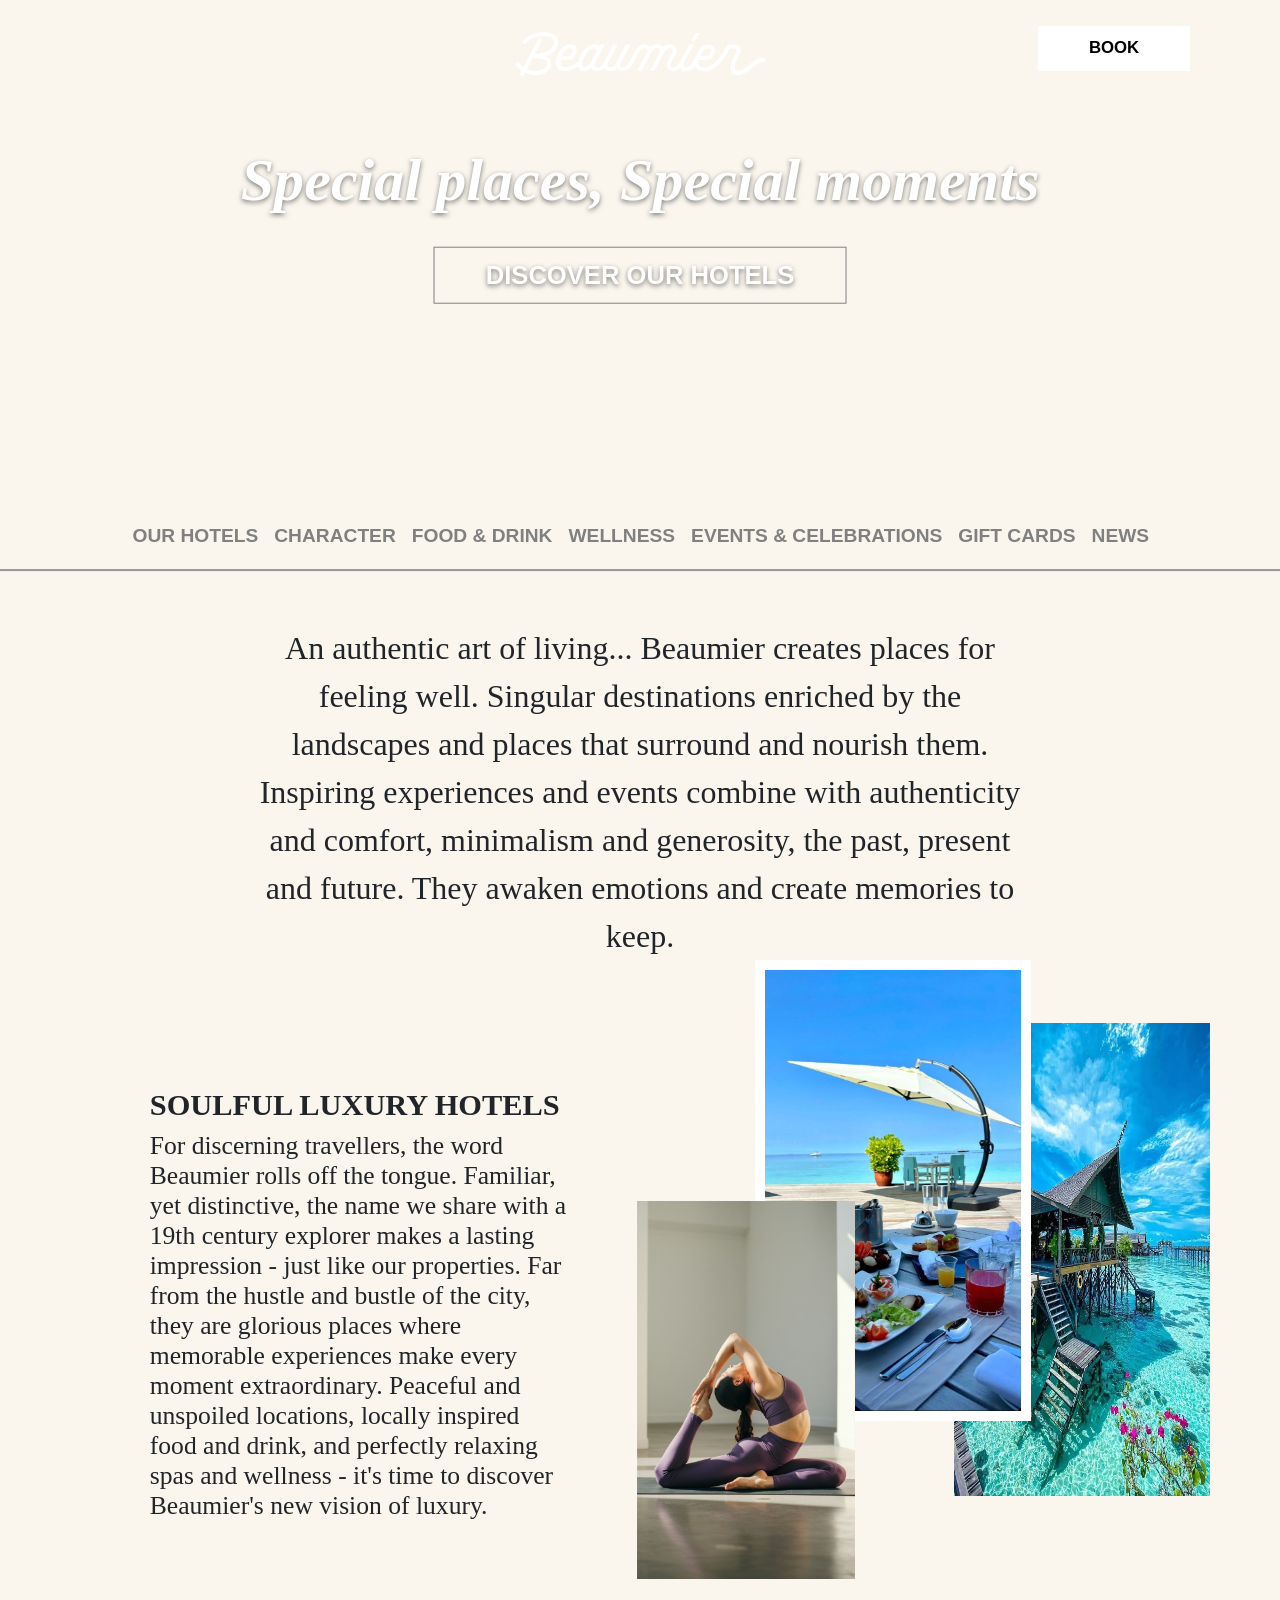
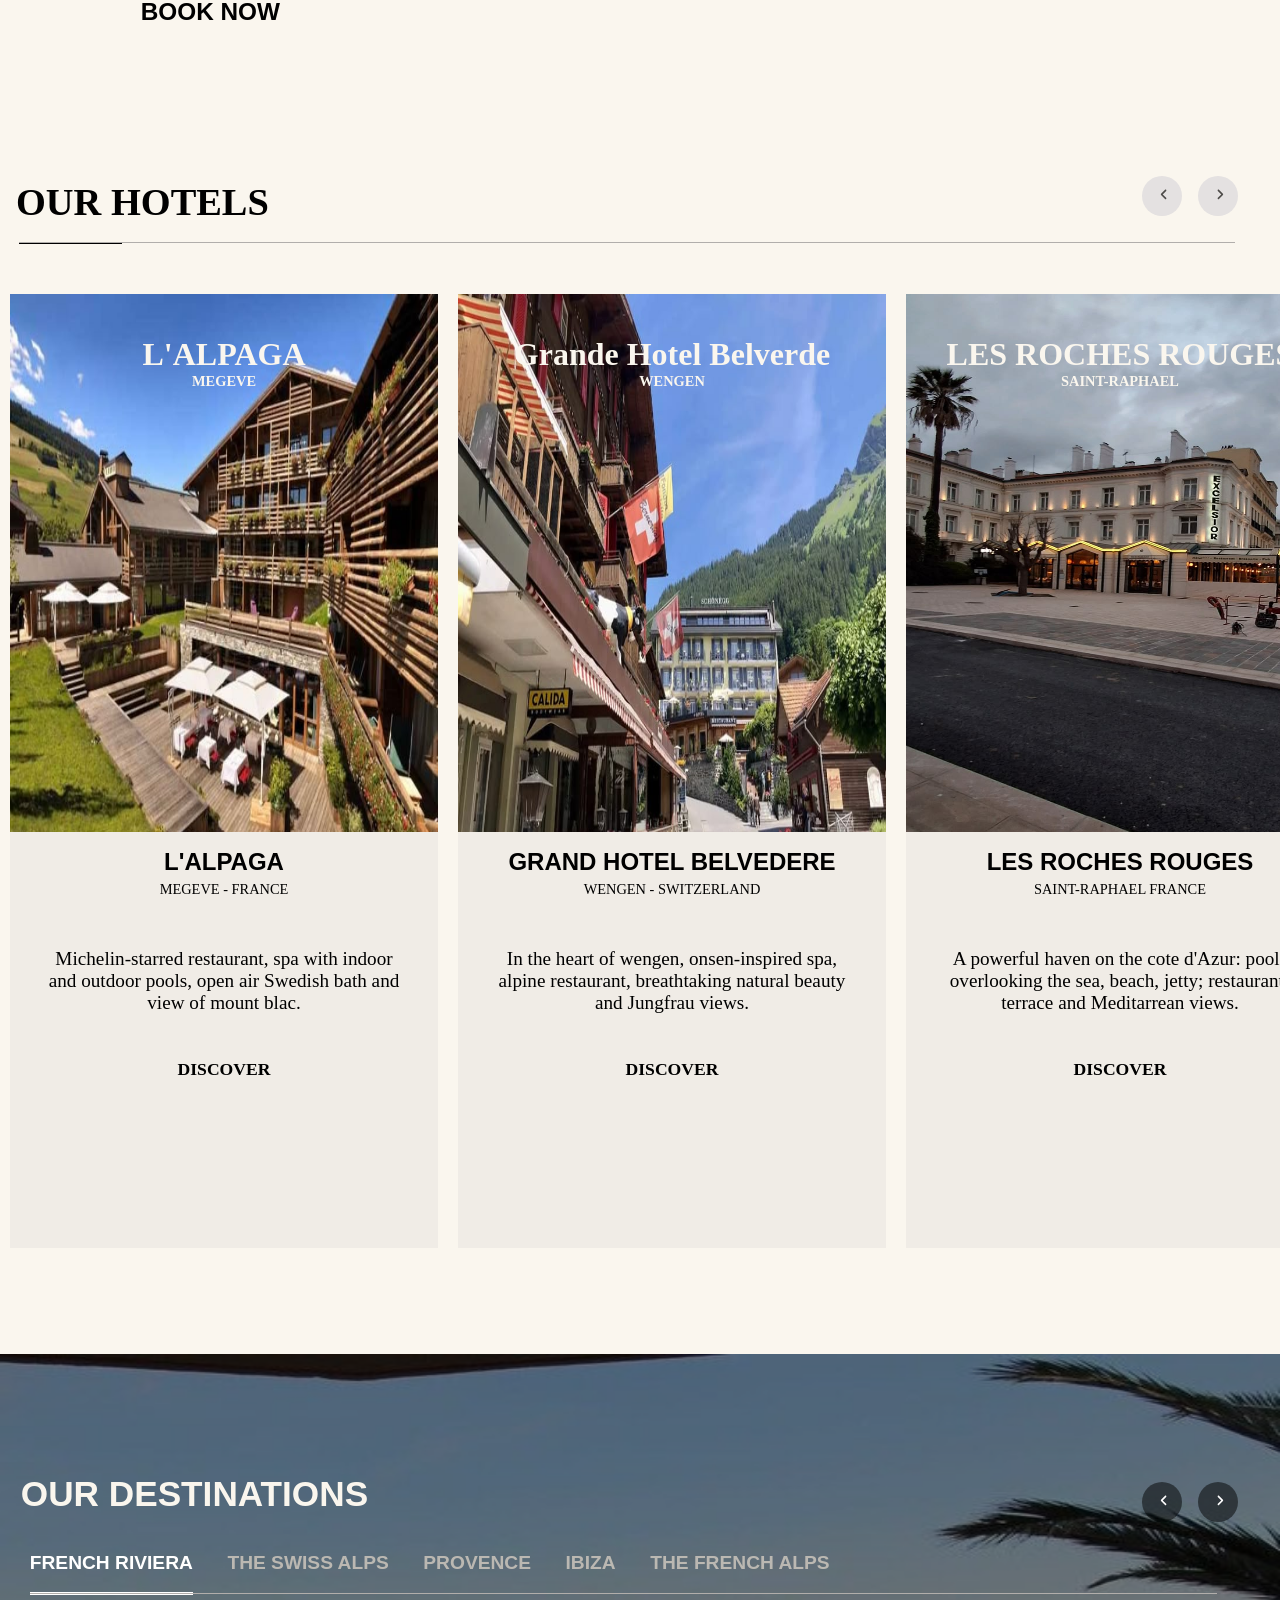
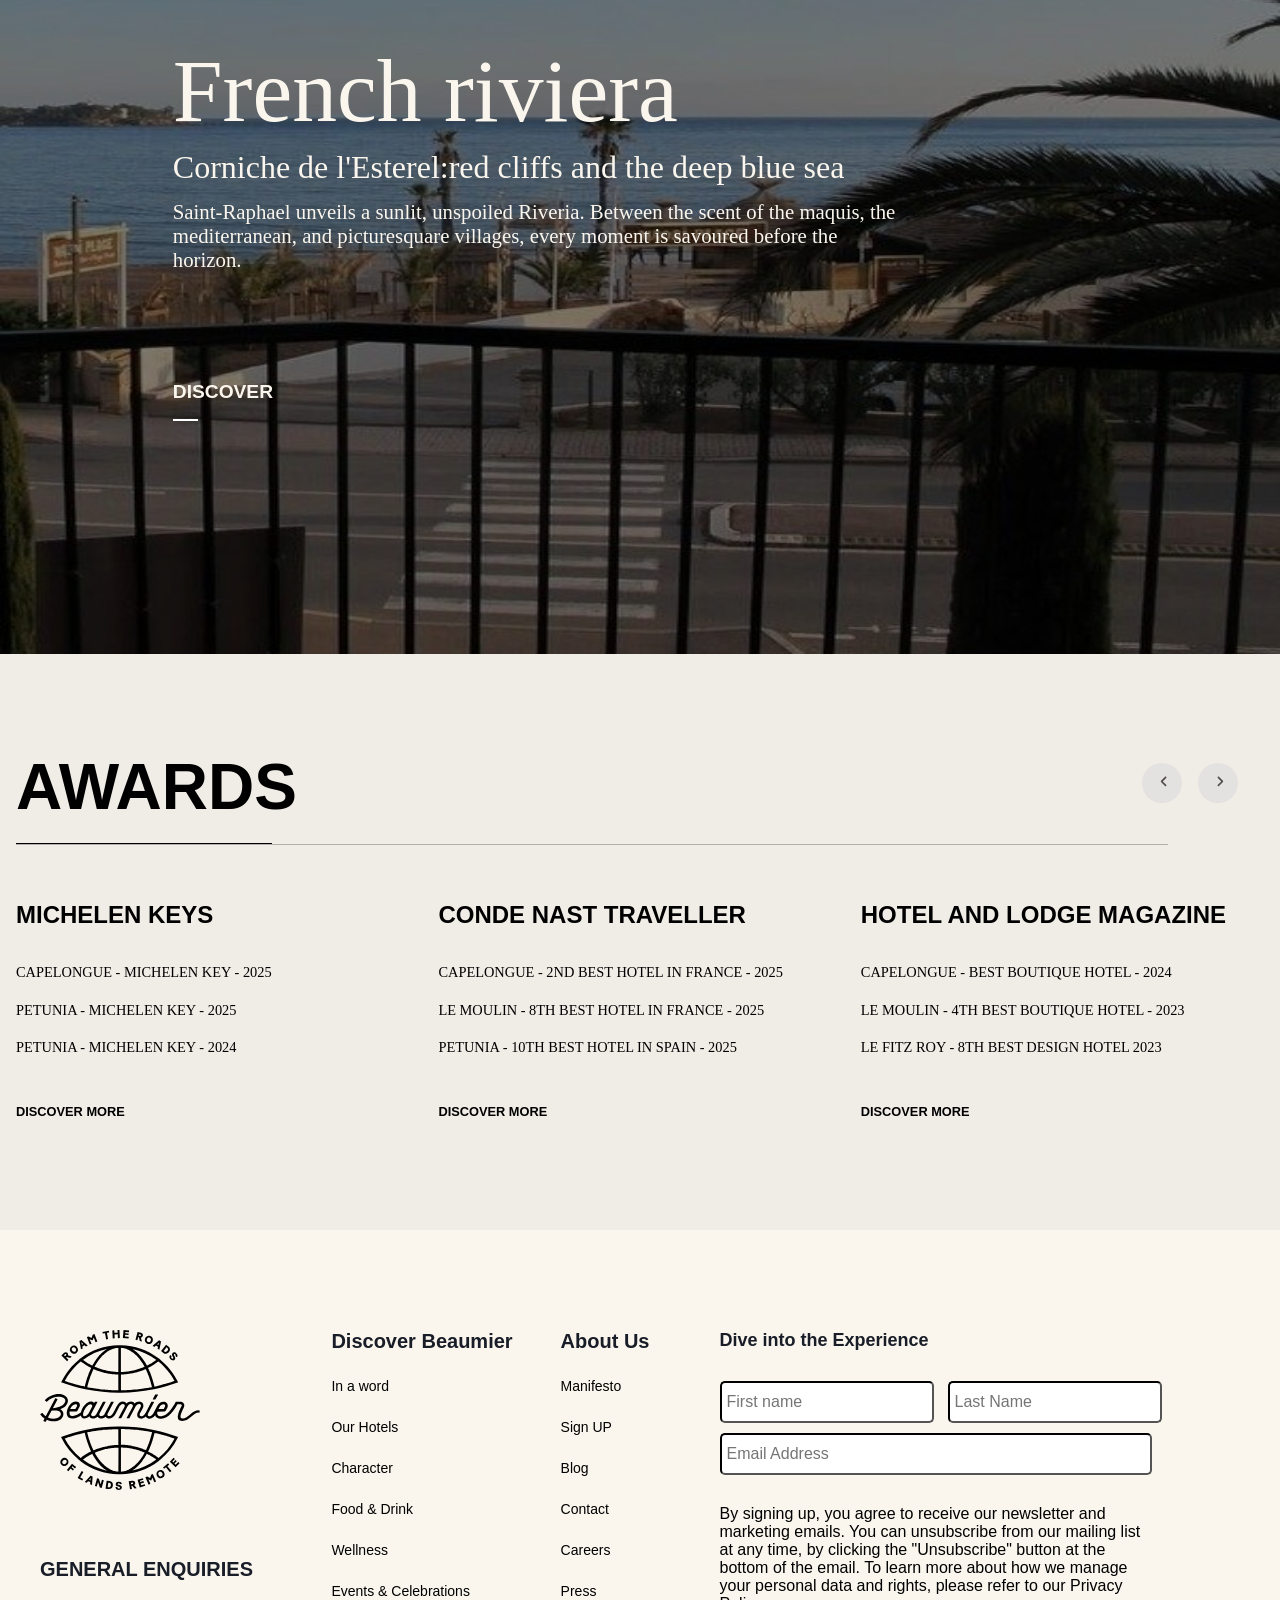
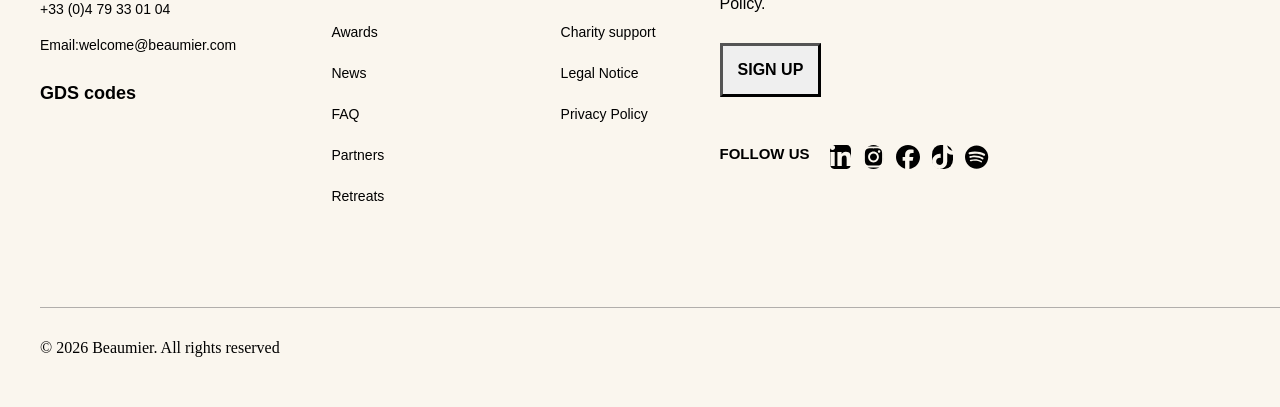
==== commit 3e11dd40: "Added more details to the bottom section of the homepage and changed the header from text to an svg " ====
--- a/index.html
+++ b/index.html
@@ -541,7 +541,7 @@
 
         </div>
         <div id="header" class="header">
-            <a href="index.html" id="headerText">Beaumier</a>
+            <a href="index.html"><img src="Images 2/beaumier-logo-invert.svg"></a>
         </div>
         <div id="bookIcon">
             BOOK
@@ -1558,7 +1558,7 @@
                     </div>
                 </div>
 
-<!-- 
+                <!-- 
                 <div class="slide-box">
                     <img src="Hotel Images/hotel-megeve-1.jpg" alt="1">
                     <div class="image-text">
@@ -2047,6 +2047,77 @@
 
             </div>
         </div>
+
+        <div class="bottom-section">
+            <div class="section-one">
+                <img src="Images 2/beaumier_globe_black.svg" class="globe-image">
+                <div class="enquiries">GENERAL ENQUIRIES</div>
+                <div class="reach">+33 (0)4 79 33 01 04</div>
+                <div class="reach reach-two">Email:welcome@beaumier.com</div>
+                <div class="gds">GDS codes</div>
+            </div>
+            <div class="section-two-three">
+                <div class="sect-two">
+                    <div class="sect-head">Discover Beaumier</div>
+                    <div class="sect-dis-link">
+                        <ul>
+                            <li>In a word</li>
+                            <li>Our Hotels</li>
+                            <li>Character</li>
+                            <li>Food & Drink</li>
+                            <li>Wellness</li>
+                            <li>Events & Celebrations</li>
+                            <li>Awards</li>
+                            <li>News</li>
+                            <li>FAQ</li>
+                            <li>Partners</li>
+                            <li>Retreats</li>
+                        </ul>
+                    </div>
+                </div>
+                <div class="sect-three">
+                    <div class="sect-head">About Us</div>
+                    <div class="sect-dis-link">
+                        <ul>
+                            <li>Manifesto</li>
+                            <li>Sign UP</li>
+                            <li>Blog</li>
+                            <li>Contact</li>
+                            <li>Careers</li>
+                            <li>Press</li>
+                            <li>Charity support</li>
+                            <li>Legal Notice</li>
+                            <li>Privacy Policy</li>
+                        </ul>
+                    </div>
+                </div>
+            </div>
+            <div class="section-four">
+                <div class="sect-four-head">Dive into the Experience</div>
+                <div class="sect-four-input">
+                    <div class="sect-four-name">
+                        <input type="text" placeholder="First name">
+                    <input type="text" placeholder="Last Name">
+                    </div>
+                    <div class="sect-four-email"><input type="email" placeholder="Email Address"></div>
+                    <div class="text-after-email">By signing up, you agree to receive our newsletter and marketing emails. You can unsubscribe from our mailing list at any time, by clicking the "Unsubscribe" button at the bottom of the email. To learn more about how we manage your personal data and rights, please refer to our Privacy Policy.</div>
+                    <div class="signup-button">
+                        <button>SIGN UP</button>
+                    </div>
+                </div>
+                <div class="four-socials">
+                    <div class="follow">FOLLOW US</div>
+                    <div class="socials socials-four">
+                        <i class="fab fa-linkedin-in linkedin"></i>&nbsp; <i
+                            class="fab fa-instagram instagram"></i>&nbsp;
+                        <i class="fab fa-facebook facebook"></i>&nbsp; <i class="fab fa-tiktok tiktok"></i>&nbsp; <i
+                            class="fab fa-spotify spotify"></i>
+                    </div>
+                </div>
+            </div>
+        </div>
+
+        <footer>© 2026 Beaumier. All rights reserved</footer>
     </div>
 
 
--- a/index.css
+++ b/index.css
@@ -50,17 +50,10 @@
     z-index: 1000;
 }
 
-.header a {
-    color: #ffffff;
-
-}
-
-#header a {
-    text-decoration: none;
-    font-size: 1.3rem;
-    font-weight: normal;
-    font-style: italic;
-    font-family: Verdana, Geneva, Tahoma, sans-serif;
+.header a img {
+    width: 180px;
+    filter: brightness(1) invert(1);
+
 }
 
 .scrolled-header {
@@ -70,9 +63,10 @@
     padding-bottom: 2%;
 }
 
-.scrolled-header a {
-    color: black;
-}
+.scrolled-header a img {
+    filter: brightness(1) invert(0);
+}
+
 
 .scrolled-nav {
     background-color: #faf6ee;
@@ -329,10 +323,6 @@
 
 @media (768px <=width <=1170px) {
 
-    #header a {
-        font-size: 190%;
-    }
-
     #bookIcon {
         position: fixed;
         top: 0;
@@ -424,9 +414,10 @@
 
 @media (min-width:1170px) {
 
-    #header a {
-        font-size: 210%;
-    }
+    .header a img {
+    width: 250px;
+
+}
 
     #bookIcon {
         position: fixed;
@@ -1169,6 +1160,10 @@
     margin-left: 1.3rem;
     padding-top: 7.5rem;
     font-size: 2.2rem;
+}
+.buttons-second {
+    position: absolute;
+    top: 8rem;
 }
 .buttons {
     position: absolute;
@@ -1385,6 +1380,10 @@
         font-size: 4rem;
         height: 480px;
     }
+    .buttons-two {
+        position: absolute;
+        top: 6.8rem;
+    }
     .track-box {
         margin-top: 1.8rem;
     }
@@ -1402,6 +1401,189 @@
     }
 }
 
+.section-one{
+    margin-left: 2.5rem;
+    margin-bottom: 4rem;
+}
+.globe-image {
+    width: 10rem;
+    height: 10rem;
+    margin-bottom: 4rem;
+}
+.enquiries{
+    color:#181d27 ;
+    font-size: 20px;
+    font-weight: bold;
+    font-family: sans-serif;
+    margin-bottom: 20px;
+}
+.reach{
+    font-family: sans-serif;
+    font-size: 14px;
+    color: black;
+    margin-bottom: 20px;
+}
+.gds{
+    margin-top: 30px;
+    font-family: sans-serif;
+    font-weight: bold;
+    font-size: 18px;
+    color: black;
+}
+.section-two-three{
+    margin-left: 2.5rem;
+    margin-bottom: 5rem;
+    display: flex;
+}
+.sect-three{
+    margin-left:3rem ;
+}
+.sect-head{
+    color:#181d27 ;
+    font-size: 20px;
+    font-weight: bold;
+    font-family: sans-serif;
+}
+.sect-dis-link ul {
+    list-style: none;
+    padding-left: 0;
+    margin-top: 25px;
+}
+.sect-dis-link li {
+    margin-bottom: 25px;
+    font-size: 14px;
+    font-family: sans-serif;
+}
+.section-four {
+    margin-left: 2.5rem;
+}
+.sect-four-head{
+    margin-bottom: 20px;
+    color:#181d27 ;
+    font-size: 18px;
+    font-weight: bold;
+    font-family: sans-serif;
+}
+.sect-four-input{
+    margin: 20px 0px 3rem;
+}
+.sect-four-name{
+    margin: 30px 0 10px;
+}
+.sect-four-name input {
+    padding: 10px 5px;
+    font-size: 16px;
+    margin-right: 10px;
+    border-color: black;
+    
+    border-radius: 5px;
+}
+.sect-four-email{
+    margin-bottom: 30px;
+}
+.sect-four-email input {
+    padding: 10px 5px;
+    font-size: 16px;
+    border-color: black;
+    border-radius: 5px;
+    width: 418px;
+}
+.text-after-email{
+    width: 425px;
+    font-size: 16px;
+    margin-bottom: 30px;
+    font-family:'Gill Sans', 'Gill Sans MT', Calibri, 'Trebuchet MS', sans-serif;
+}
+.signup-button button {
+    padding: 15px;
+    font-size: 16px;
+    font-weight: bold;
+    border-color: black;
+    border-width: 3px;
+}
+.four-socials{
+    display: flex;
+    margin-bottom: 80px;
+}
+.follow{
+    margin-right: 20px;
+    font-family: sans-serif;
+    font-weight: bold;
+    font-size: 15px;
+}
+.socials-four{
+    margin-top: 0 !important;
+}
+footer{
+    padding-top: 30px;
+    padding-bottom: 50px;
+    padding-left: 2.5rem;
+}
+footer::before{
+    content: '';
+    position: absolute;
+    margin-top: -2rem;
+    margin-left: 2.5rem;
+    left: 0;
+    width: 100%;
+    height: 0.1px;
+    background:#b1aeab;
+}
+
+@media (990px <= width <= 1170px) {
+    .bottom-section {
+        display: flex;
+    }
+    .section-four {
+        margin-left: 3vw;
+    }
+    .sect-two {
+        margin-left:  4vw;
+    }
+    .sect-three{
+        margin-right: 5vw;
+    }
+     .sect-four-name input {
+        padding: 10px 2px;
+        font-size: 12px;
+        margin-right: 0px;
+    }
+    .sect-four-email input {
+        padding: 10px 5px;
+        font-size: 12px;
+        width: 300px;
+    }
+    .text-after-email{
+        width: 310px;
+        font-size: 14px;
+    }
+}
+@media (1170px<= width<= 1310px) {
+    .bottom-section {
+        display: flex;
+    }
+    .section-four {
+        margin-left: 5vw;
+    }
+    .sect-two {
+        margin-left:  3vw;
+    }
+}
+@media (min-width: 1310px) {
+    .bottom-section {
+        display: flex;
+    }
+    .section-four {
+        margin-left: 5vw;
+    }
+    .sect-two {
+        margin-left:  5vw;
+        margin-right: 3vw;
+    }
+    .sect-three{
+        margin-right: 5vw;
+    }
+}
 /* * {
     outline: 1px solid red;
 } */
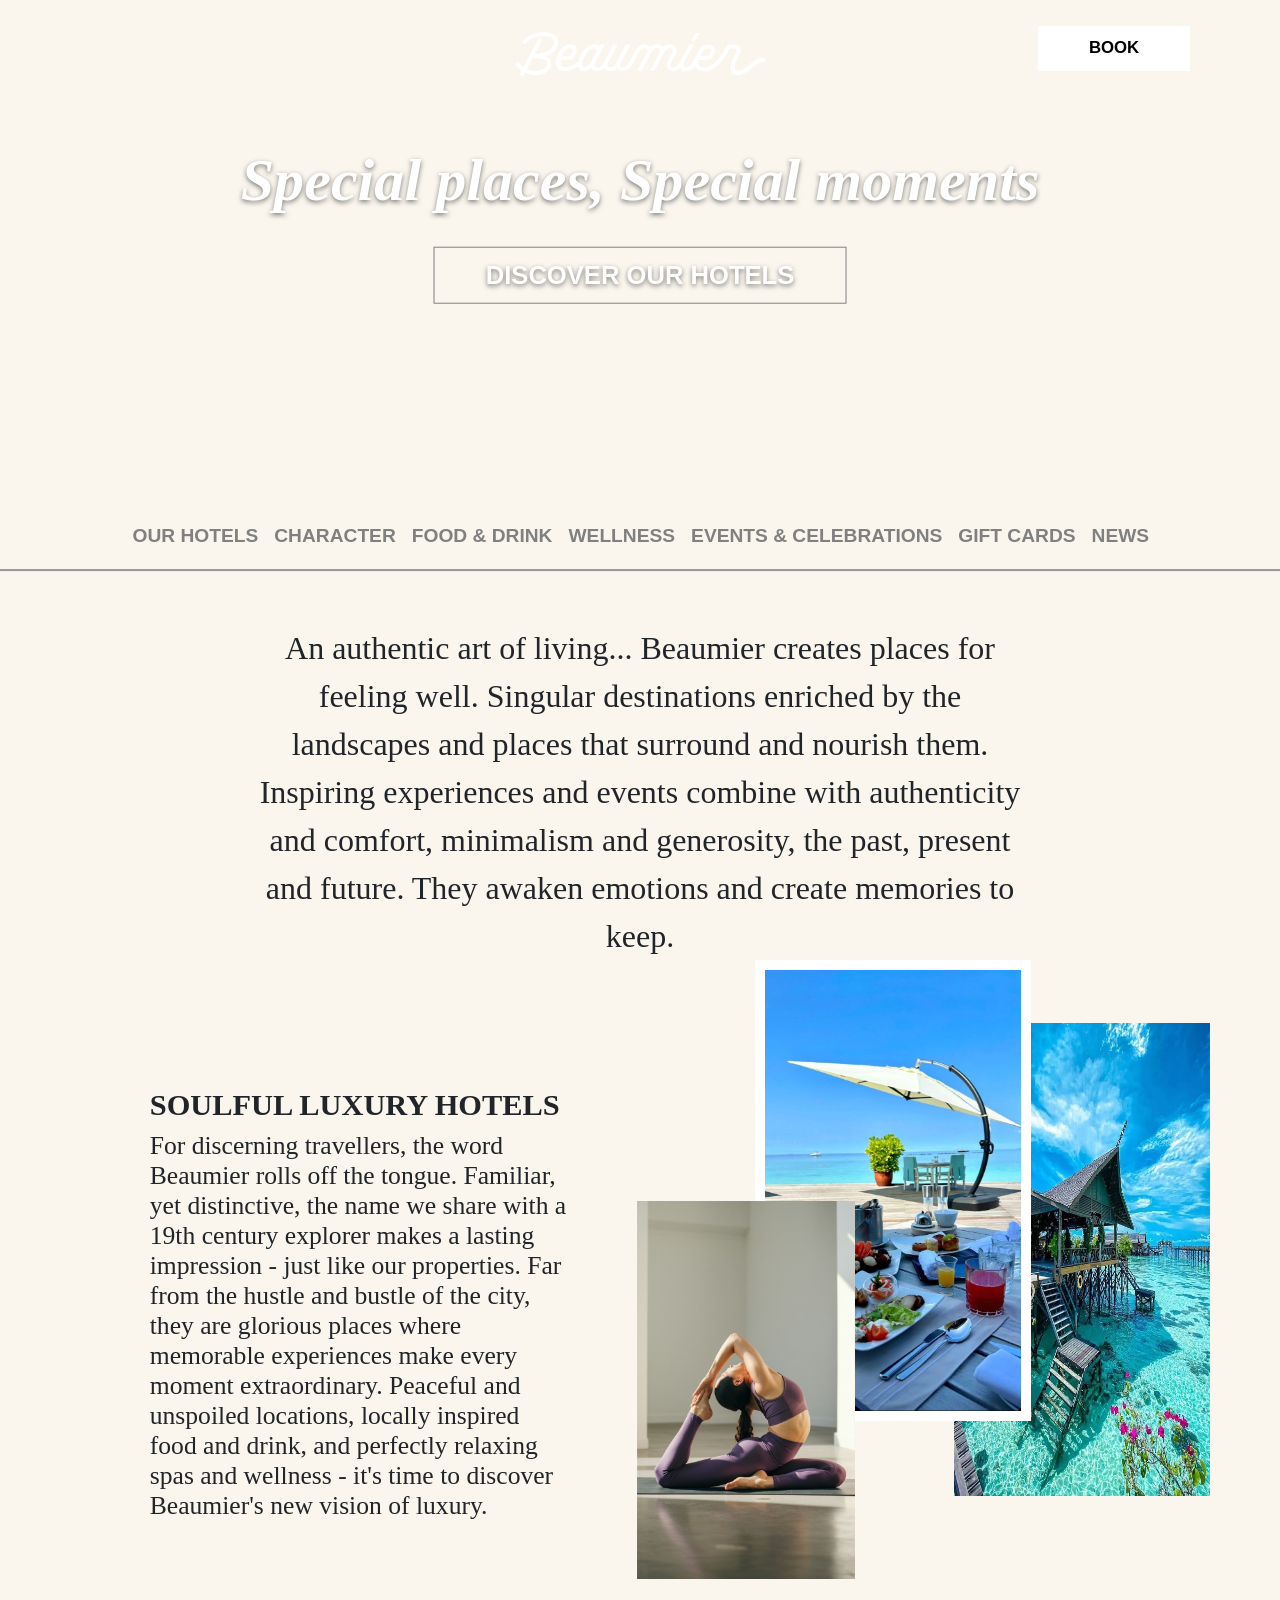
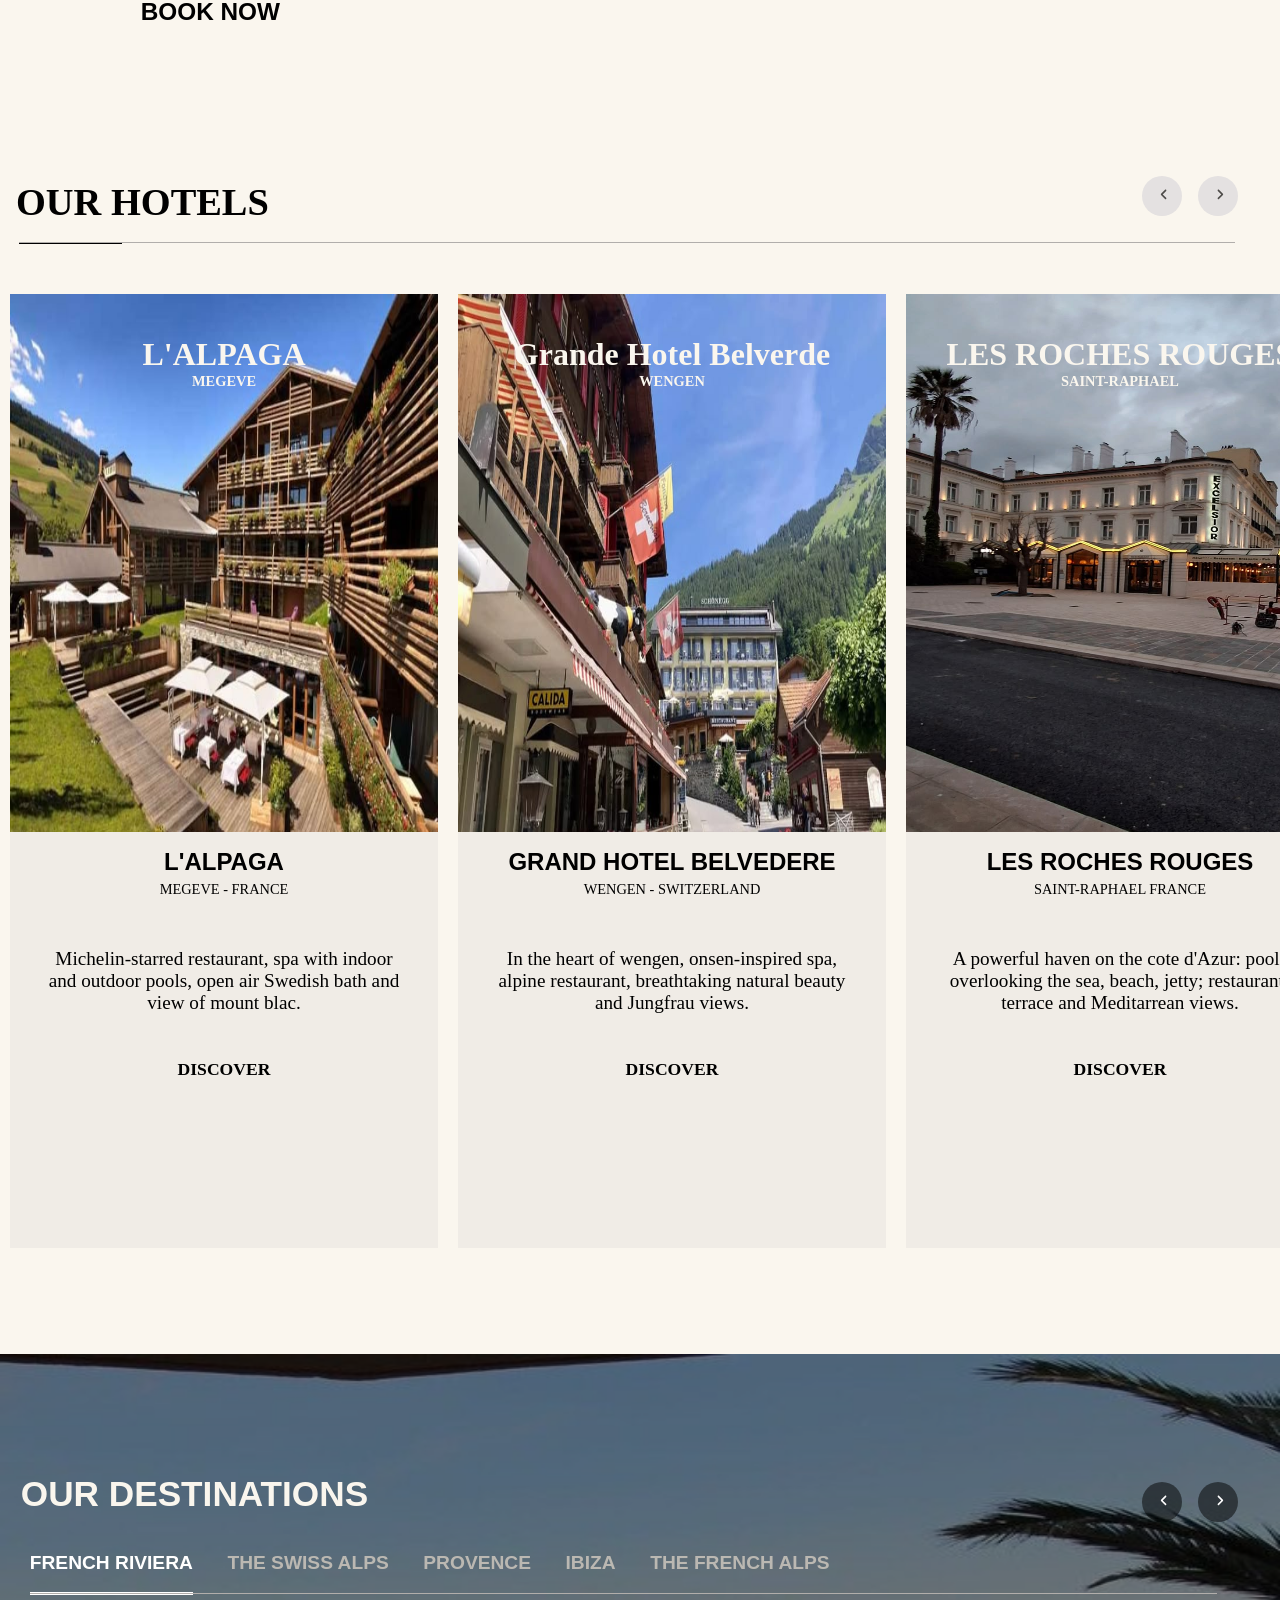
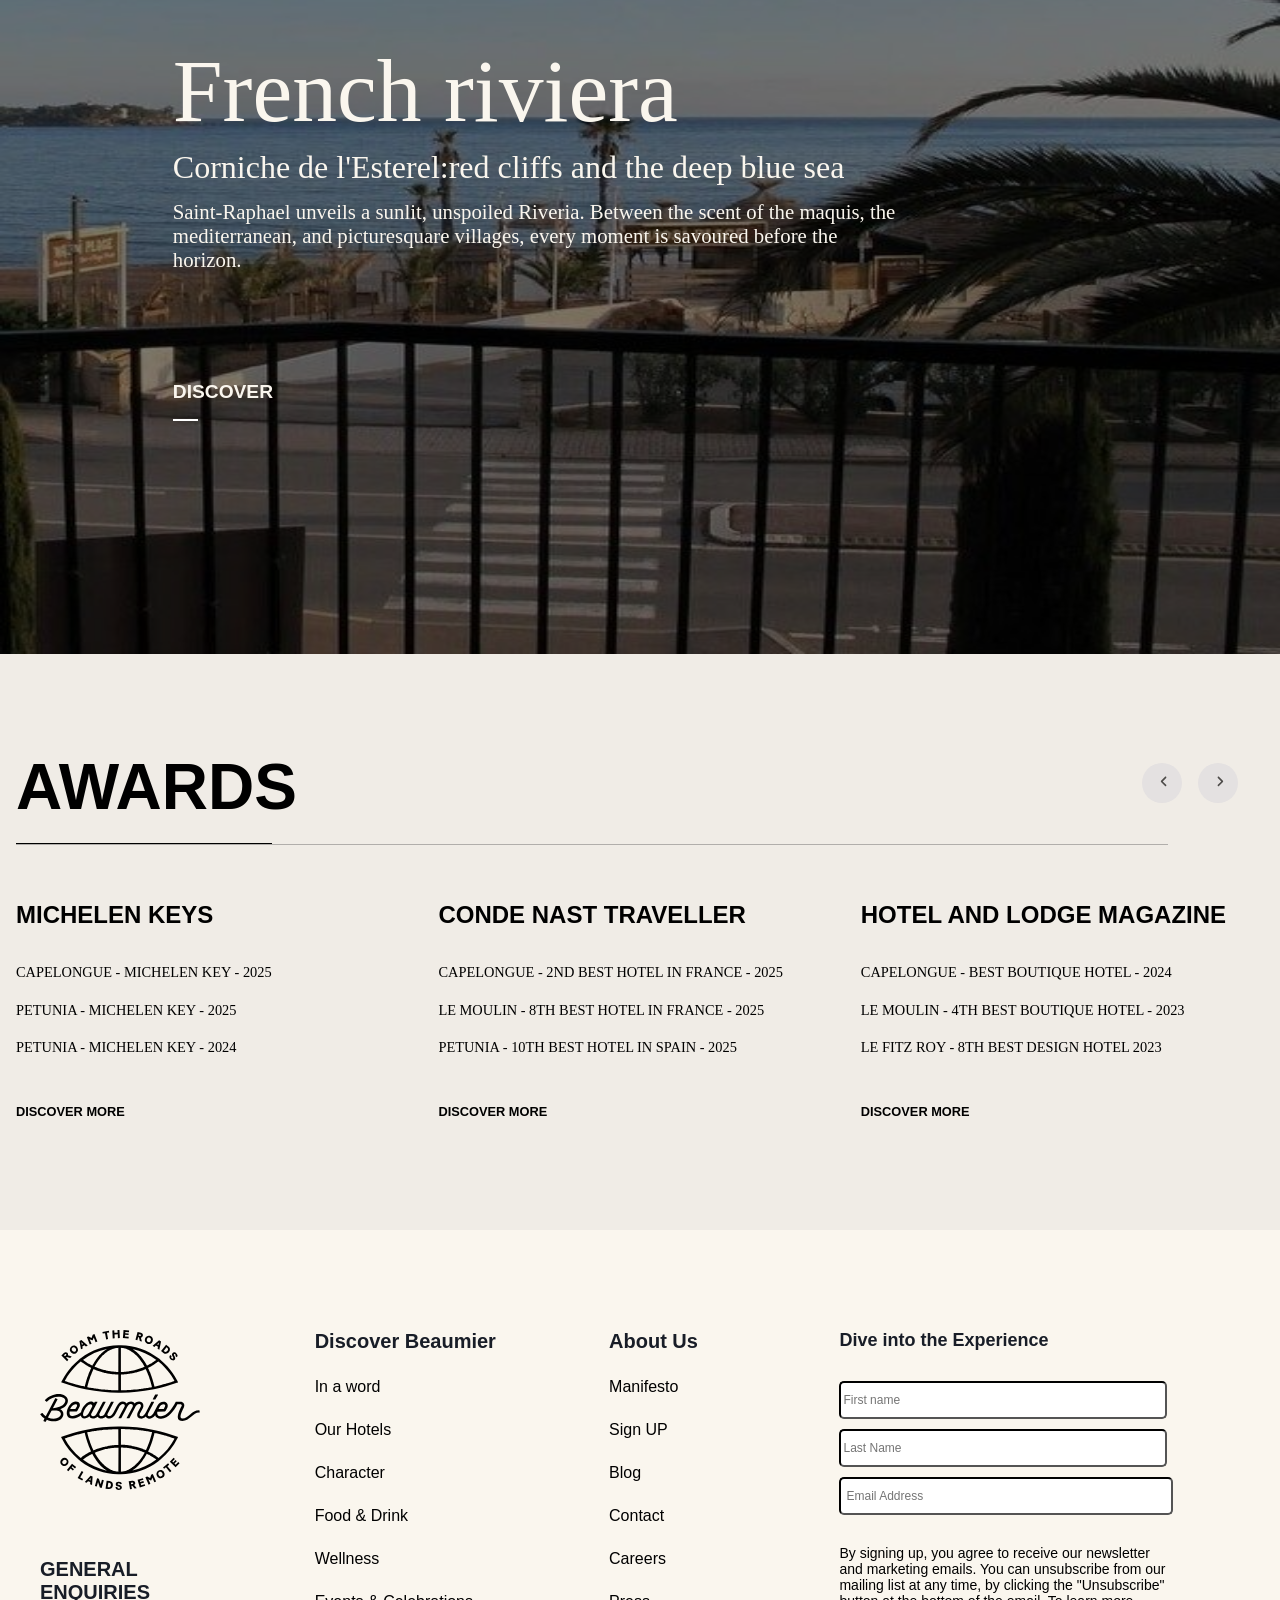
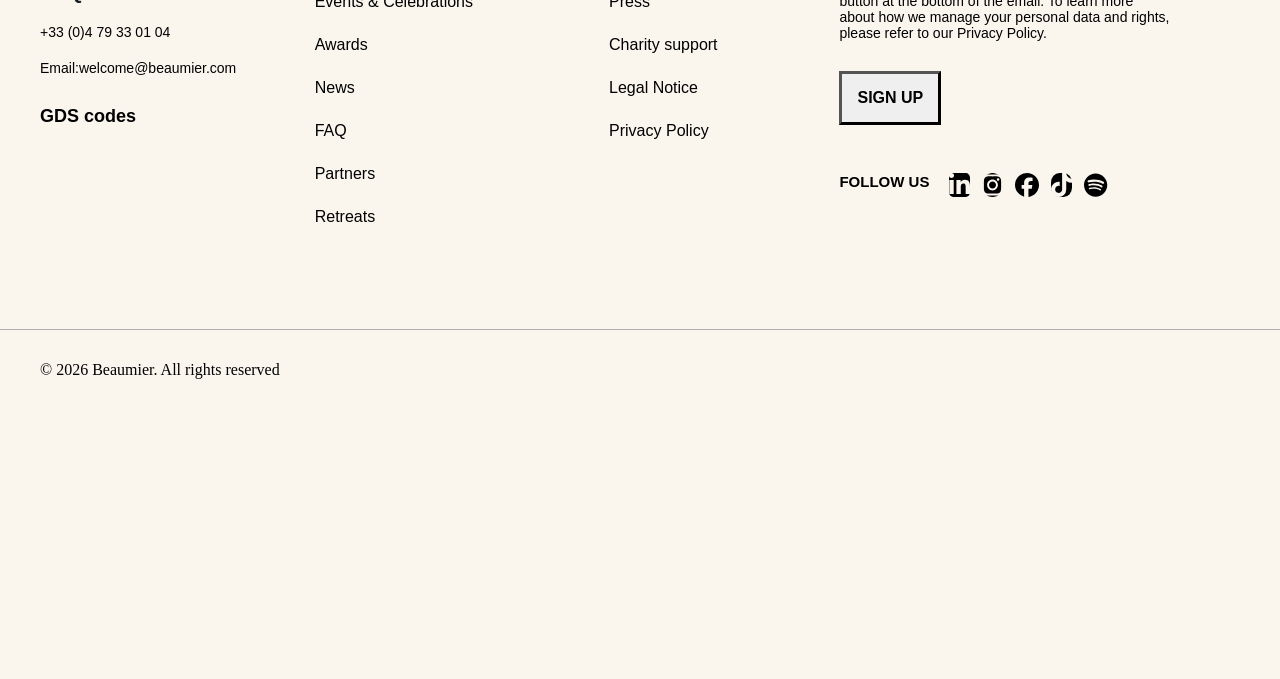
==== commit b50fca82: "fixed the issue of an extra margin caused by some elements not positioned properly, and made some ad" ====
--- a/index.html
+++ b/index.html
@@ -2096,7 +2096,7 @@
                 <div class="sect-four-head">Dive into the Experience</div>
                 <div class="sect-four-input">
                     <div class="sect-four-name">
-                        <input type="text" placeholder="First name">
+                        <input type="text" class="first-name" placeholder="First name">
                     <input type="text" placeholder="Last Name">
                     </div>
                     <div class="sect-four-email"><input type="email" placeholder="Email Address"></div>
--- a/index.css
+++ b/index.css
@@ -51,7 +51,7 @@
 }
 
 .header a img {
-    width: 180px;
+    width: 140px;
     filter: brightness(1) invert(1);
 
 }
@@ -345,7 +345,7 @@
     }
 
     .scrolled-header {
-        padding-top: 2.5%;
+        padding-top: 5.8%;
         padding-bottom: 2%;
     }
 
@@ -1440,7 +1440,7 @@
 }
 .sect-head{
     color:#181d27 ;
-    font-size: 20px;
+    font-size: 18px;
     font-weight: bold;
     font-family: sans-serif;
 }
@@ -1468,15 +1468,18 @@
     margin: 20px 0px 3rem;
 }
 .sect-four-name{
-    margin: 30px 0 10px;
+    margin: 30px 0 0px;
 }
 .sect-four-name input {
     padding: 10px 5px;
     font-size: 16px;
-    margin-right: 10px;
+    width: 36vw;
+    margin-bottom: 10px;
     border-color: black;
-    
     border-radius: 5px;
+}
+.first-name {
+    margin-right: 3vw;
 }
 .sect-four-email{
     margin-bottom: 30px;
@@ -1486,10 +1489,10 @@
     font-size: 16px;
     border-color: black;
     border-radius: 5px;
-    width: 418px;
+    width: 80vw;
 }
 .text-after-email{
-    width: 425px;
+    width: 83vw;
     font-size: 16px;
     margin-bottom: 30px;
     font-family:'Gill Sans', 'Gill Sans MT', Calibri, 'Trebuchet MS', sans-serif;
@@ -1516,74 +1519,76 @@
 }
 footer{
     padding-top: 30px;
-    padding-bottom: 50px;
+    padding-bottom: 300px;
     padding-left: 2.5rem;
 }
 footer::before{
     content: '';
     position: absolute;
     margin-top: -2rem;
-    margin-left: 2.5rem;
     left: 0;
     width: 100%;
     height: 0.1px;
     background:#b1aeab;
 }
 
-@media (990px <= width <= 1170px) {
+@media (max-height: 540px) {
+    .sect-head{
+        font-size: 20px;
+    }
+    .sect-four-email input {
+        width: 77.4vw;
+    }
+    footer {
+        margin-top: -7rem;
+    }
+}
+@media (700px <= width <= 990px) {
+    .sect-head{
+        font-size: 20px;
+    }
+    .sect-four-email input {
+        width: 77.4vw;
+    }
+}
+@media (min-width: 990px) {
     .bottom-section {
         display: flex;
     }
-    .section-four {
-        margin-left: 3vw;
-    }
-    .sect-two {
-        margin-left:  4vw;
-    }
-    .sect-three{
-        margin-right: 5vw;
-    }
-     .sect-four-name input {
+    .sect-four-name input {
         padding: 10px 2px;
         font-size: 12px;
         margin-right: 0px;
+        width: 25vw;
     }
     .sect-four-email input {
         padding: 10px 5px;
         font-size: 12px;
-        width: 300px;
+        width: 25vw;
     }
     .text-after-email{
-        width: 310px;
+        width: 26vw;
         font-size: 14px;
     }
-}
-@media (1170px<= width<= 1310px) {
-    .bottom-section {
-        display: flex;
-    }
     .section-four {
-        margin-left: 5vw;
+        margin-left: 3vw;
     }
     .sect-two {
         margin-left:  3vw;
-    }
-}
-@media (min-width: 1310px) {
-    .bottom-section {
-        display: flex;
-    }
-    .section-four {
-        margin-left: 5vw;
-    }
-    .sect-two {
-        margin-left:  5vw;
-        margin-right: 3vw;
-    }
-    .sect-three{
-        margin-right: 5vw;
-    }
-}
+        width: 20vw;
+    }
+    .sect-three {
+        margin-left: 3vw;
+        width: 15vw;
+    }
+    .sect-head{
+    font-size: 20px;
+    }
+    .sect-dis-link li {
+        font-size: 16px;
+    }
+}
+
 /* * {
     outline: 1px solid red;
 } */
